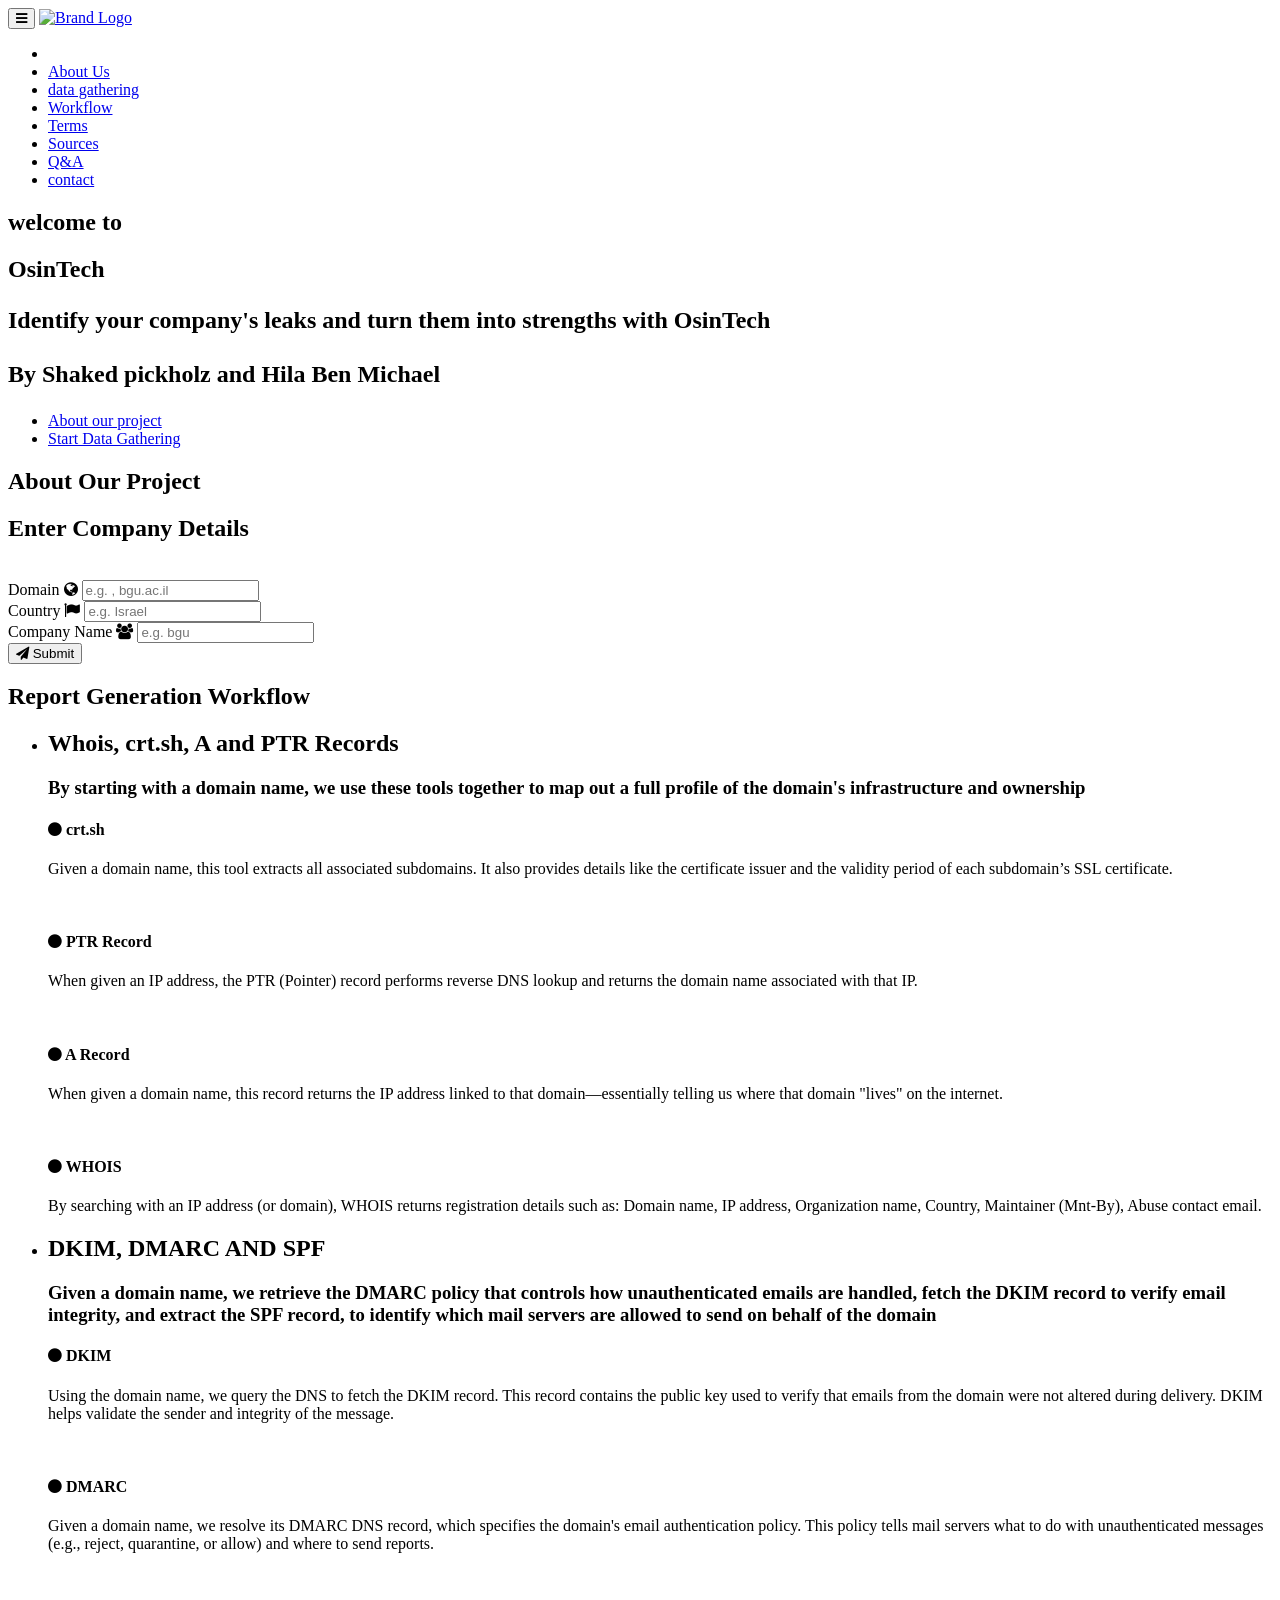
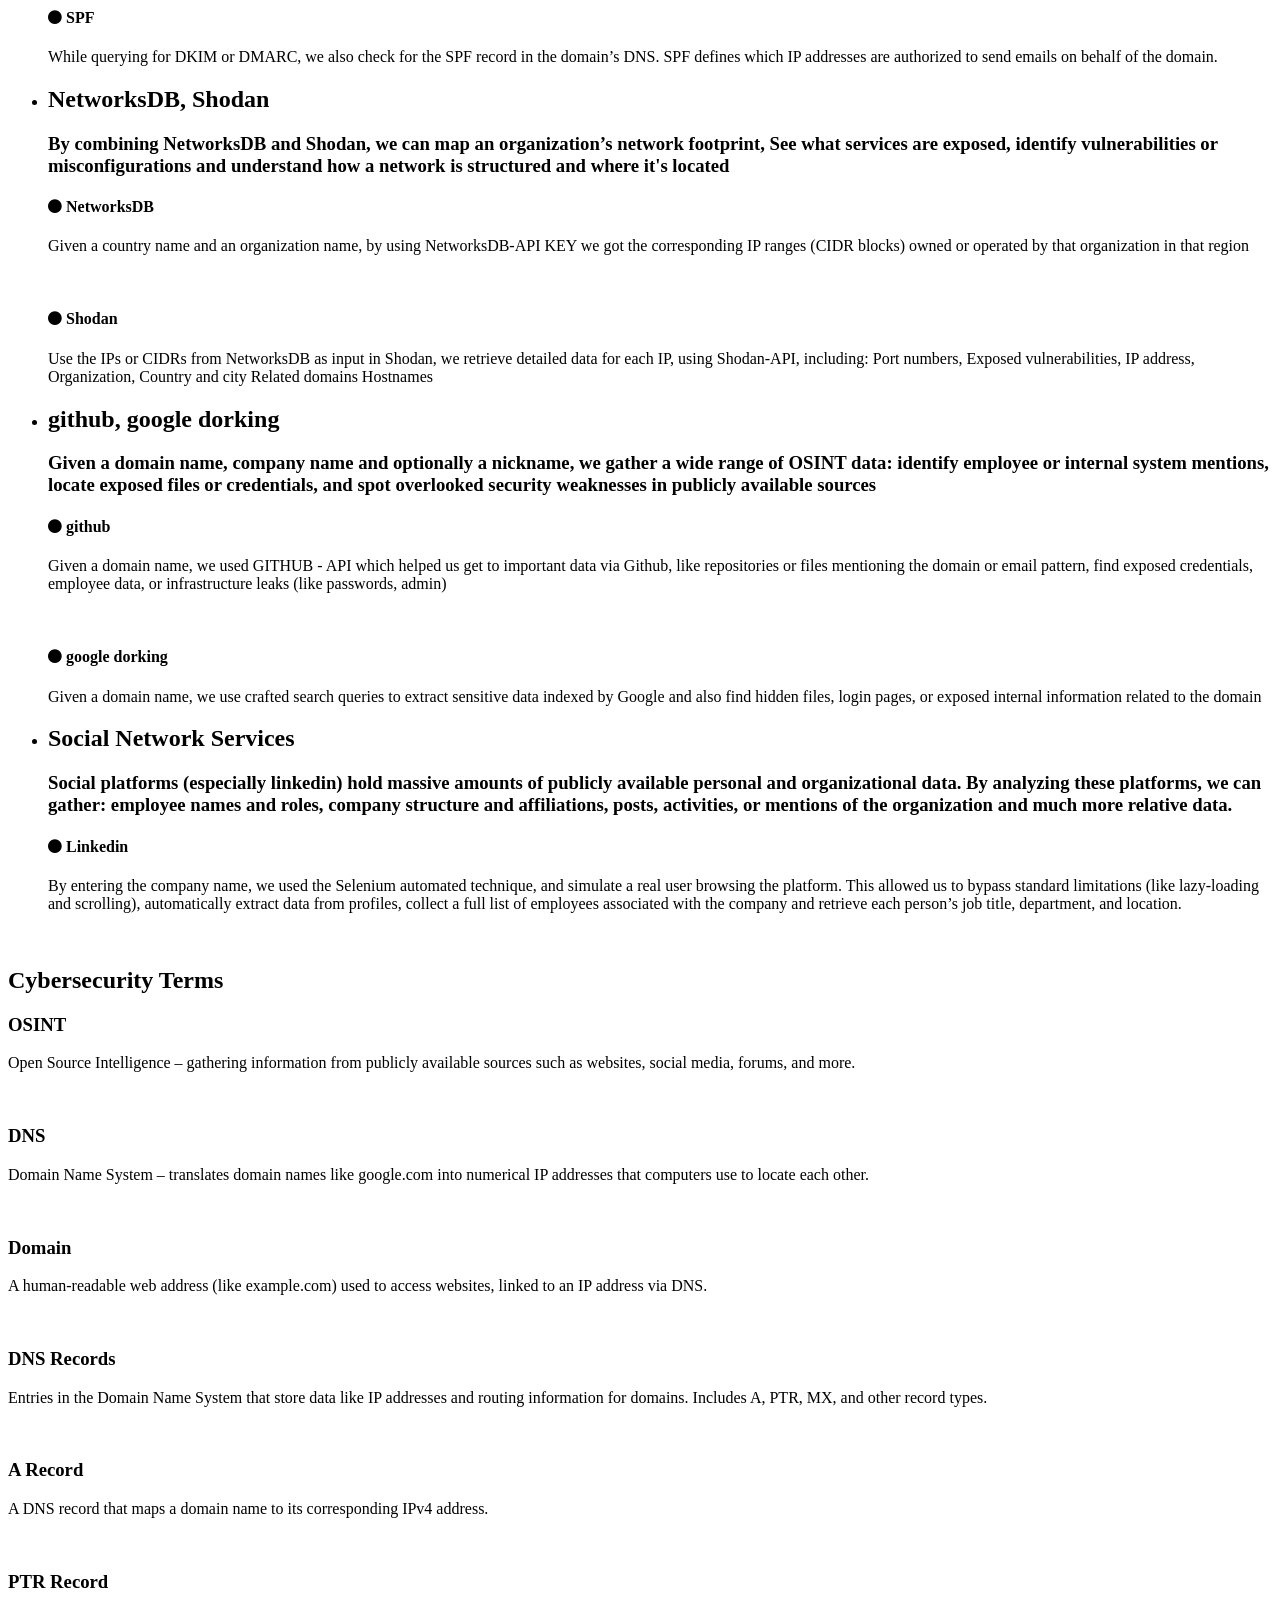
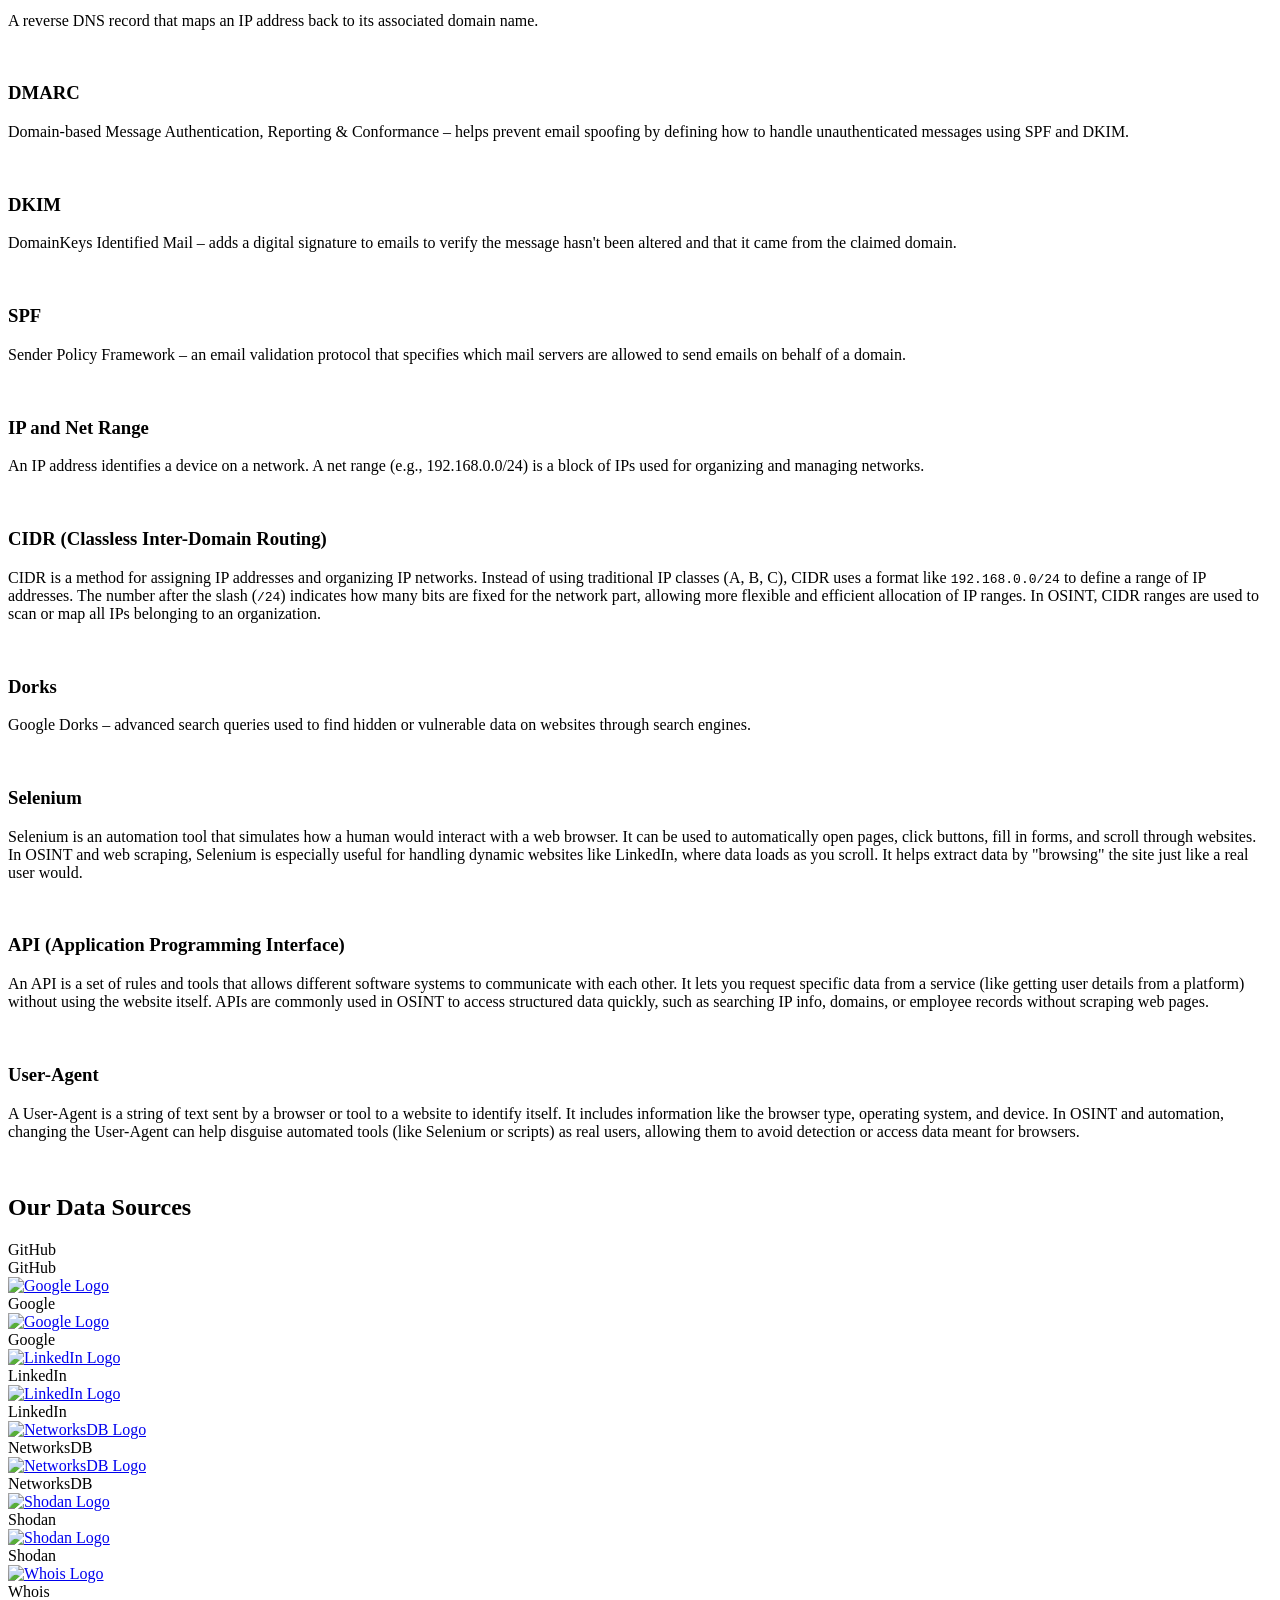
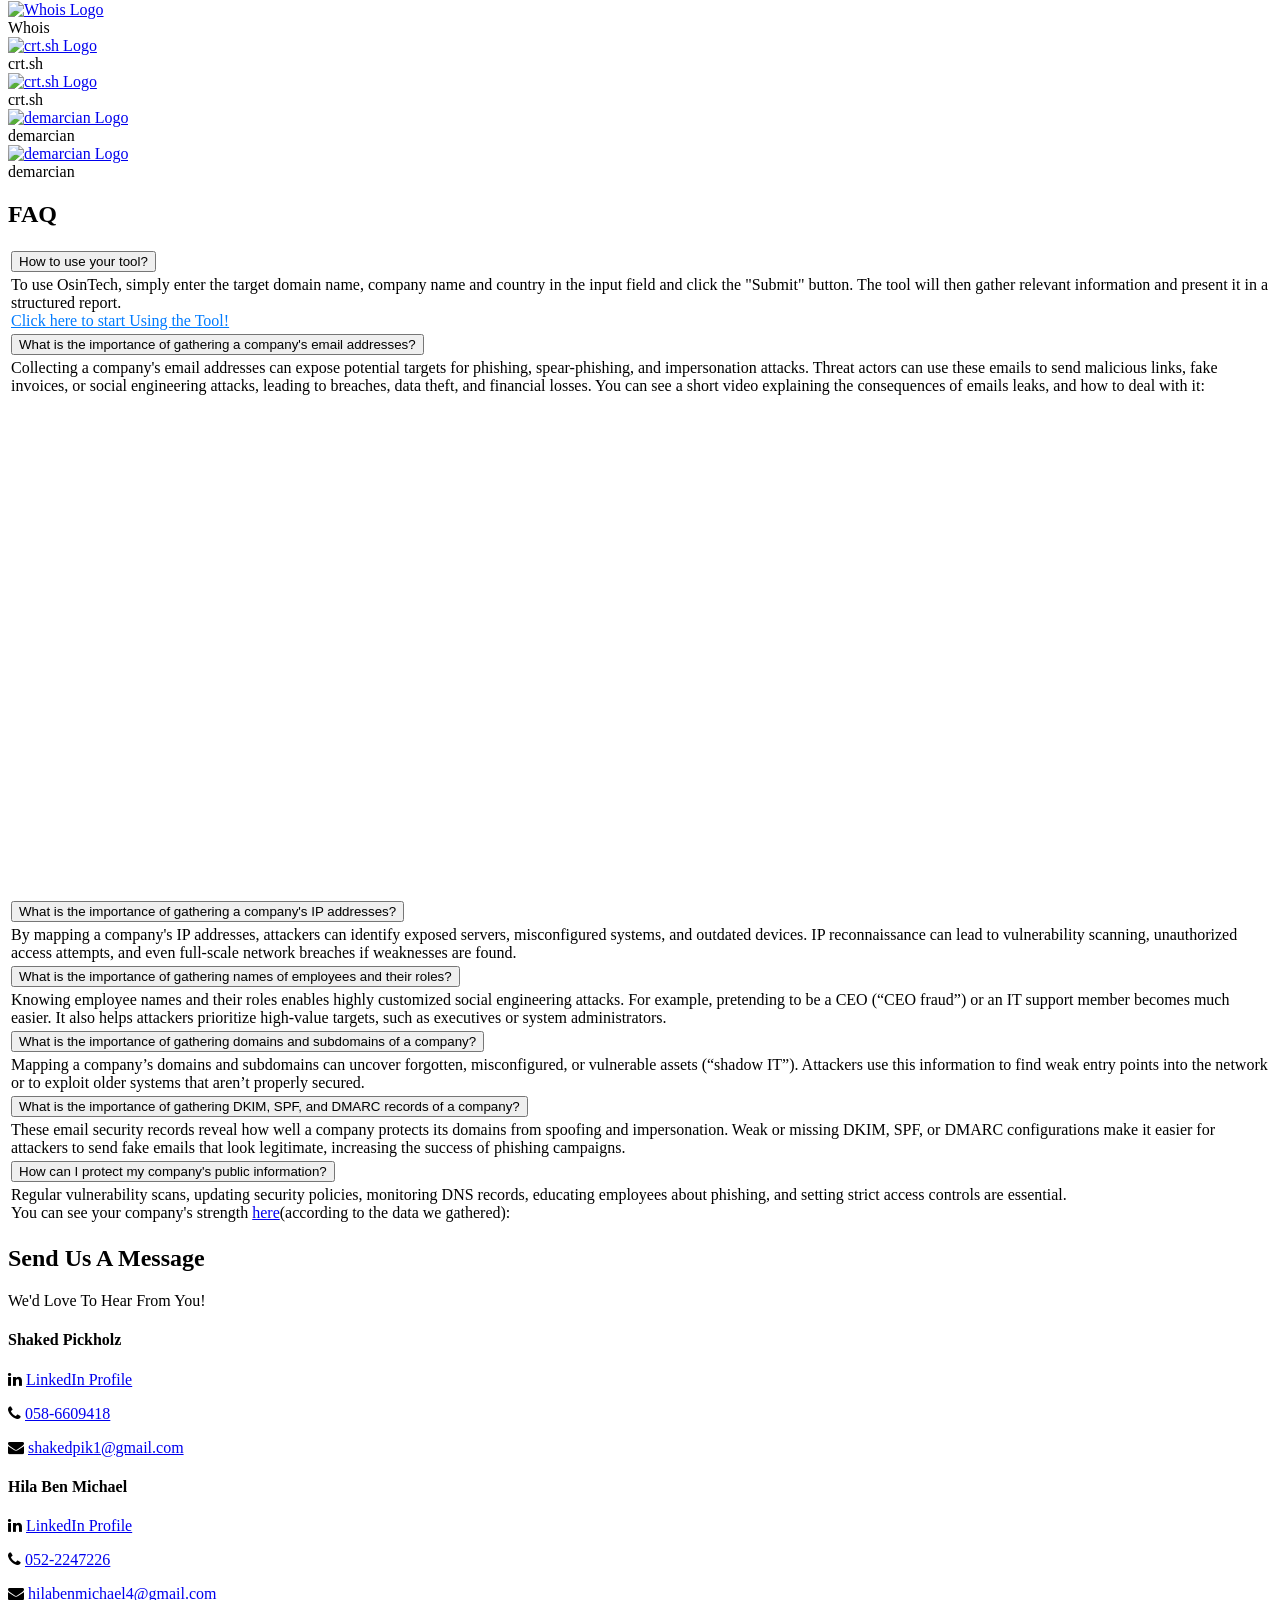
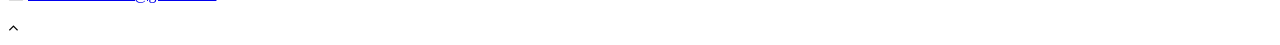
==== templates/index.html @ a5b48ab5 "Merge pull request #74 from hila302010/hila add coffe break to waiting" ====
<!doctype html>
<html class="no-js" lang="en">

    <head>
        <!-- meta data -->
        <meta charset="utf-8">
        <meta http-equiv="X-UA-Compatible" content="IE=edge">
        <meta name="viewport" content="width=device-width, initial-scale=1">
        <!-- The above 3 meta tags *must* come first in the head; any other head content must come *after* these tags -->

        <!--font-family-->
		<link href="https://fonts.googleapis.com/css?family=Poppins:100,200,300,400,500,600,700,800,900&amp;subset=devanagari,latin-ext" rel="stylesheet">
        
		<link href='https://fonts.googleapis.com/css?family=Roboto:400,100,300,700' rel='stylesheet' type='text/css'>

		<link rel="stylesheet" href="https://stackpath.bootstrapcdn.com/font-awesome/4.7.0/css/font-awesome.min.css">
		<!-- title of site -->
        <title>OsinTech</title>

        <!-- For the logo png -->
					<link rel="shortcut icon" size="32x32" type="image/icon" href="static/images/logo.png"/>
        <!--font-awesome.min.css-->
        <link rel="stylesheet" href="static/css/font-awesome.min.css">
				<!--flat icon css-->
				<link rel="stylesheet" href="static/css/flaticon.css">
				<!--animate.css-->
        <link rel="stylesheet" href="static/css/animate.css">
        <!--owl.carousel.css-->
        <link rel="stylesheet" href="static/css/owl.carousel.min.css">
				<link rel="stylesheet" href="static/css/owl.theme.default.min.css">
        <!--bootstrap.min.css-->
        <link rel="stylesheet" href="static/css/bootstrap.min.css">
				<!-- bootsnav -->
				<link rel="stylesheet" href="static/css/bootsnav.css" >	
        <!--style.css-->
        <link rel="stylesheet" href="static/css/style.css">
        <!--responsive.css-->
        <link rel="stylesheet" href="static/css/responsive.css">

        <!-- HTML5 shim and Respond.js for IE8 support of HTML5 elements and media queries -->
        <!-- WARNING: Respond.js doesn't work if you view the page via file:// -->
		
        <!--[if lt IE 9]>
			<script src="https://oss.maxcdn.com/html5shiv/3.7.3/html5shiv.min.js"></script>
			<script src="https://oss.maxcdn.com/respond/1.4.2/respond.min.js"></script>
        <![endif]-->

    </head>
	
	<body>
		<!--[if lte IE 9]>
            <p class="browserupgrade">You are using an <strong>outdated</strong> browser. Please <a href="https://browsehappy.com/">upgrade your browser</a> to improve your experience and security.</p>
        <![endif]-->
		<!-- top-area Start -->
		<header class="top-area">
			<div class="header-area">
				<!-- Start Navigation -->
			    <nav class="navbar navbar-default bootsnav navbar-fixed dark no-background">

			        <div class="container">

			            <!-- Start Header Navigation -->
			            <div class="navbar-header">
			                <button type="button" class="navbar-toggle" data-toggle="collapse" data-target="#navbar-menu">
			                    <i class="fa fa-bars"></i>
			                </button>
											<a class="navbar-brand" href="#">
   										 <img src="static/images/osintech.png" alt="Brand Logo" style="max-width: 120px; height: auto; margin-top: -50px;" />
											</a>									
										
			            </div><!--/.navbar-header-->
			            <!-- End Header Navigation -->

			            <!-- Collect the nav links, forms, and other content for toggling -->
			            <div class="collapse navbar-collapse menu-ui-design" id="navbar-menu">
			                <ul class="nav navbar-nav navbar-right" data-in="fadeInDown" data-out="fadeOutUp">
			                <li class=" smooth-menu active"></li>
													<li class="smooth-menu"><a href="#about">About Us</a></li>
			                    <li class=" smooth-menu"><a href="#data-gathering">data gathering</a></li>
			                    <li class="smooth-menu"><a href="#reportWorkflow">Workflow</a></li>
			                    <li class="smooth-menu"><a href="#cyber-glossary">Terms</a></li>
								<li class="smooth-menu"><a href="#tokens">Sources</a></li>
								<li class="smooth-menu"><a href="#qanda">Q&A</a></li>
			                    <li class="smooth-menu"><a href="#contact">contact</a></li>			                    

			                </ul><!--/.nav -->
			            </div><!-- /.navbar-collapse -->
			        </div><!--/.container-->
			    </nav><!--/nav-->
			    <!-- End Navigation -->
			</div><!--/.header-area-->

		    <div class="clearfix"></div>

		</header><!-- /.top-area-->
		<!-- top-area End -->
	
		<!--welcome-hero start -->
		<section id="welcome-hero" class="welcome-hero">
			<div class="container">
				<div class="row">
					<div class="col-md-12 text-center">
						<div class="header-text">
							<h1 class="welcome-text">welcome to</h1>
							<h2> OsinTech 
								<p>Identify your company's leaks and turn them into strengths with OsinTech
									<br><br>By Shaked pickholz and Hila Ben Michael
								</p>

							</h2>
							
							<ul class="inline-list">
								<li class="smooth-menu"><a href="#about">About our project</a></li>
								<li class="smooth-menu"><a href="#data-gathering">Start Data Gathering</a></li>
							</ul>
							
						</div><!--/.header-text -->  
					</div><!--/.col-->
				</div><!-- /.row-->
			</div><!-- /.container-->

		</section><!--/.welcome-hero-->
		<!--welcome-hero end -->

		<!--about start -->
		<section id="about" class="about">
			<div class="section-heading text-center">
					<h2>About Our Project</h2>
			</div>
			<div class="container">
					<div id="about-content">
							<!-- Content will be loaded dynamically -->
					</div>
			</div>
	</section>
		
	<section id="data-gathering" class="data-gathering">
		<div class="content">
			<div class="section-heading text-center">
				<h2>Enter Company Details</h2><br>
			</div>
			<form id="infoForm" class="form-style" action="/load_data" method="POST"  target="_blank">
				<div class="form-group">
					<label for="domain">Domain <i class="fa fa-globe"></i></label>
					<input type="text" id="domain" name="domain" placeholder="e.g. , bgu.ac.il" required />
				</div>
				<div class="form-group">
					<label for="country">Country  <i class="fa fa-flag"><br></i></label>
					<input type="text" id="country" name="country" placeholder="e.g. Israel" required/>
				</div>
				<div class="form-group">
					<label for="company">Company Name <i class="fa fa-users"><br></i></label>
					<input type="text" id="company" name="company" placeholder="e.g. bgu"  required/>
				</div>
				<div class="form-button">
					<button type="submit">
						<i class="fa fa-paper-plane"></i> Submit
					</button>
					<button type="button" id="cancelButton" style="margin-left: 10px; background-color: red; color: white; display: none;">
						<i class="fa fa-times"></i> Cancel
					</button>
				</div>
			</form>
		
			<div id="loading-bar-container" style="display: none; width: 50%; margin-top: 20px;">
				<div id="coffee-break-message" style="text-align: center; font-size: 18px; font-weight: bold; color: #2878e0; margin-top: 10px; display: none;">
        	It's time for your coffee break!
    		</div>
				<div id="loading-bar" style="width: 0%; height: 20px; background-color: #459a9e; border-radius: 5px;">
					<span id="loading-percentage" style="position: absolute; top: 50%; left: 50%; transform: translate(-50%, -50%); font-weight: bold; color: #ffffff;">0%</span>
				</div>
				<div id="loading-circle" style="display: none; margin-left: 10px;">
					<div class="spinner"></div>
				</div>
			</div>
			<div id="task-description" style="text-align:center 10px; font-size: 16px; font-weight: bold; color: #333333; display: none;">
				Initializing...
			</div>
		</div>
	</section>
	
		</section><!--/.education-->
		<!--education end -->


		<!--Report Generation Workflow start -->
		<section id="reportWorkflow" class="reportWorkflow">
			<div class="section-heading text-center">
				<h2 style="font-size: 24px;">Report Generation Workflow</h2>
			</div>
			<div class="container">
				<div class="experience-content">
						<div class="main-timeline">
							<ul>
								<li>
									<div class="single-timeline-box fix">
										<div class="row">
											<div class="col-md-5">
												<div class="experience-time text-left">
													<h1>Whois, crt.sh, A and PTR Records</h1>
													<h3>By starting with a domain name, we use these tools together to map out a full profile of the domain's infrastructure and ownership</h3>
												</div><!--/.experience-time-->
											</div><!--/.col-->
											<div class="col-md-offset-1 col-md-5">
												<div class="timeline">
													<div class="timeline-content">
														<h4 class="title">
															<span><i class="fa fa-circle" aria-hidden="true"></i></span>
															crt.sh
														</h4>
														<p class="description">
															Given a domain name, this tool extracts all associated subdomains. It also provides details like the certificate issuer and the validity period of each subdomain’s SSL certificate.
														</p><br>
														<h4 class="title">
															<span><i class="fa fa-circle" aria-hidden="true"></i></span>
															PTR Record
														</h4>
														<p class="description">
															When given an IP address, the PTR (Pointer) record performs reverse DNS lookup and returns the domain name associated with that IP.														</p><br>
															<h4 class="title">
																<span><i class="fa fa-circle" aria-hidden="true"></i></span>
																A Record
															</h4>
															<p class="description">
																When given a domain name, this record returns the IP address linked to that domain—essentially telling us where that domain "lives" on the internet.
															</p><br>
															<h4 class="title">
																<span><i class="fa fa-circle" aria-hidden="true"></i></span>
																WHOIS
															</h4>
															<p class="description">
																By searching with an IP address (or domain), WHOIS returns registration details such as:
																Domain name, IP address, Organization name, Country, Maintainer (Mnt-By), Abuse contact email.
															</p>

														</div><!--/.timeline-content-->
												</div><!--/.timeline-->
											</div><!--/.col-->
										</div>
									</div><!--/.single-timeline-box-->
								</li>

								<li>
									<div class="single-timeline-box fix">
										<div class="row">
											<div class="col-md-5">
												<div class="experience-time text-left">
													<h1>DKIM, DMARC AND SPF	</h1>
													<h3>Given a domain name, we retrieve the DMARC policy that controls how unauthenticated emails are handled,
														fetch the DKIM record to verify email integrity, and
														extract the SPF record, to identify which mail servers are allowed to send on behalf of the domain</h3>
												</div><!--/.experience-time-->
											</div><!--/.col-->
											<div class="col-md-offset-1 col-md-5">
												<div class="timeline">
													<div class="timeline-content">
														<h4 class="title">
															<span><i class="fa fa-circle" aria-hidden="true"></i></span>
															DKIM
														</h4>
														<p class="description">
															Using the domain name, we query the DNS to fetch the DKIM record. This record contains the public key used to verify that emails from the domain were not altered during delivery. DKIM helps validate the sender and integrity of the message.														</p>
														<br>
														<h4 class="title">
															<span><i class="fa fa-circle" aria-hidden="true"></i></span>
															DMARC
														</h4>
														<p class="description">
															Given a domain name, we resolve its DMARC DNS record, which specifies the domain's email authentication policy. This policy tells mail servers what to do with unauthenticated messages (e.g., reject, quarantine, or allow) and where to send reports.
														</p><br>
														<h4 class="title">
															<span><i class="fa fa-circle" aria-hidden="true"></i></span>
															SPF
														</h4>
														<p class="description">
															While querying for DKIM or DMARC, we also check for the SPF record in the domain’s DNS. SPF defines which IP addresses are authorized to send emails on behalf of the domain.
														</p>	
														</div><!--/.timeline-content-->
												</div><!--/.timeline-->
											</div><!--/.col-->
										</div>
									</div><!--/.single-timeline-box-->
								</li>

								<li>
									<div class="single-timeline-box fix">
										<div class="row">
											<div class="col-md-5">
												<div class="experience-time text-left">
													<h1>NetworksDB, Shodan</h1>
													<h3>By combining NetworksDB and Shodan, we can
														map an organization’s network footprint, 													
														See what services are exposed, 											
														identify vulnerabilities or misconfigurations and
														understand how a network is structured and where it's located</h3>
												</div><!--/.experience-time-->
											</div><!--/.col-->
											<div class="col-md-offset-1 col-md-5">												<div class="timeline">
													<div class="timeline-content">
														<h4 class="title">
															<span><i class="fa fa-circle" aria-hidden="true"></i></span>
															NetworksDB
														</h4>
														<p class="description">
															Given a country name and an organization name, by using NetworksDB-API KEY we got the corresponding IP ranges (CIDR blocks) owned or operated by that organization in that region</p><br>
														<h4 class="title">
															<span><i class="fa fa-circle" aria-hidden="true"></i></span>
															Shodan
														</h4>
														<p class="description">
															Use the IPs or CIDRs from NetworksDB as input in Shodan, we
															retrieve detailed data for each IP, using Shodan-API, including:
															Port numbers, Exposed vulnerabilities, IP address, Organization, Country and city Related domains Hostnames
															</p>
														</div><!--/.timeline-content-->
												</div><!--/.timeline-->
											</div><!--/.col-->
										</div>
									</div><!--/.single-timeline-box-->
								</li>

								<li>
									<div class="single-timeline-box fix">
										<div class="row">
											<div class="col-md-5">
												<div class="experience-time text-left">
													<h1>github, google dorking</h1>
													<h3>Given a domain name, company name and optionally a nickname, we gather a wide range of OSINT data: 
														identify employee or internal system mentions, locate exposed files or credentials, and spot overlooked security weaknesses in publicly available sources
													</h3>
												</div><!--/.experience-time-->
											</div><!--/.col-->
											<div class="col-md-offset-1 col-md-5">
												<div class="timeline">
													<div class="timeline-content">
														<h4 class="title">
															<span><i class="fa fa-circle" aria-hidden="true"></i></span>
															github
														</h4>
														<p class="description">
															Given a domain name, we used GITHUB - API which helped us get to important data via Github, like repositories or files mentioning the domain or email pattern,
															find exposed credentials, employee data, or infrastructure leaks (like passwords, admin)</p><br>
														<h4 class="title">
															<span><i class="fa fa-circle" aria-hidden="true"></i></span>
															google dorking
														</h4>
														<p class="description">
															Given a domain name, we use crafted search queries to extract sensitive data indexed by Google and also find hidden files, login pages, or exposed internal information related to the domain
															</p>
														</div><!--/.timeline-content-->
												</div><!--/.timeline-->
											</div><!--/.col-->
										</div>
									</div><!--/.single-timeline-box-->
								</li>

								<li>
									<div class="single-timeline-box fix">
										<div class="row">
											<div class="col-md-5">
												<div class="experience-time text-left">
													<h1>Social Network Services</h1>
													<h3> Social platforms (especially linkedin) hold massive amounts of publicly available personal and organizational data.
														By analyzing these platforms, we can gather:
														employee names and roles,
														company structure and affiliations,
														posts, activities, or mentions of the organization and much more relative data.</h3>
												</div><!--/.experience-time-->
											</div><!--/.col-->
											<div class="col-md-offset-1 col-md-5">
												<div class="timeline">
													<div class="timeline-content">
														<h4 class="title">
															<span><i class="fa fa-circle" aria-hidden="true"></i></span>
															Linkedin
														</h4>
														<p class="description">
															By entering the company name, we used the Selenium automated technique, and simulate a real user browsing the platform.
															This allowed us to
															bypass standard limitations (like lazy-loading and scrolling),

															automatically extract data from profiles,

															collect a full list of employees associated with the company

															and retrieve each person’s job title, department, and location.
														  </p><br>
														</div><!--/.timeline-content-->
												</div><!--/.timeline-->
											</div><!--/.col-->
										</div>
									</div><!--/.single-timeline-box-->
								</li>

							</ul>
						</div><!--.main-timeline-->
					</div><!--.experience-content-->
			</div>

		</section><!--/.experience-->
		<!--experience end -->

		<!--portfolio start -->
		<section id="cyber-glossary" class="cyber-glossary">
			<div class="section-heading text-center">
				<h2>Cybersecurity Terms</h2>
			</div>
				<div class="term1">
					<h3>OSINT</h3>
					<p>Open Source Intelligence – gathering information from publicly available sources such as websites, social media, forums, and more.</p>
				  </div><br>
				  <div class="term2">
					<h3>DNS</h3>
					<p>Domain Name System – translates domain names like google.com into numerical IP addresses that computers use to locate each other.</p>
				  </div><br>
				  <div class="term2">
					<h3>Domain</h3>
					<p>A human-readable web address (like example.com) used to access websites, linked to an IP address via DNS.</p>
				  </div><br>
				  <div class="term3">
					<h3>DNS Records</h3>
					<p>Entries in the Domain Name System that store data like IP addresses and routing information for domains. Includes A, PTR, MX, and other record types.</p>
				  </div><br>
				  <div class="term3">
					<h3>A Record</h3>
					<p>A DNS record that maps a domain name to its corresponding IPv4 address.</p>
				  </div><br>
				  <div class="term3">
					<h3>PTR Record</h3>
					<p>A reverse DNS record that maps an IP address back to its associated domain name.</p>
				  </div><br>
				  <div class="term4">
					<h3>DMARC</h3>
					<p>Domain-based Message Authentication, Reporting & Conformance – helps prevent email spoofing by defining how to handle unauthenticated messages using SPF and DKIM.</p>
				  </div><br>
				  <div class="term4">
					<h3>DKIM</h3>
					<p>DomainKeys Identified Mail – adds a digital signature to emails to verify the message hasn't been altered and that it came from the claimed domain.</p>
				  </div><br>
				  <div class="term4">
					<h3>SPF</h3>
					<p>Sender Policy Framework – an email validation protocol that specifies which mail servers are allowed to send emails on behalf of a domain.</p>
				  </div><br>			  
				  <div class="term5">
					<h3>IP and Net Range</h3>
					<p>An IP address identifies a device on a network. A net range (e.g., 192.168.0.0/24) is a block of IPs used for organizing and managing networks.</p>
				  </div><br>
					<div class="term5"> <h3>CIDR (Classless Inter-Domain Routing)</h3> <p> CIDR is a method for assigning IP addresses and organizing IP networks. Instead of using traditional IP classes (A, B, C), CIDR uses a format like <code>192.168.0.0/24</code> to define a range of IP addresses. The number after the slash (<code>/24</code>) indicates how many bits are fixed for the network part, allowing more flexible and efficient allocation of IP ranges. In OSINT, CIDR ranges are used to scan or map all IPs belonging to an organization.
					</p> </div><br>
				  <div class="term6">
					<h3>Dorks</h3>
					<p>Google Dorks – advanced search queries used to find hidden or vulnerable data on websites through search engines.</p>
				  </div><br>
				  <div class="term6"> 
					<h3>Selenium</h3>
					 <p> Selenium is an automation tool that simulates how a human would interact with a web browser. It can be used to automatically open pages, click buttons, fill in forms, and scroll through websites. In OSINT and web scraping, Selenium is especially useful for handling dynamic websites like LinkedIn, where data loads as you scroll. It helps extract data by "browsing" the site just like a real user would. </p>
					 </div><br> 
				  <div class="term6"> <h3>API (Application Programming Interface)</h3>
					 <p> An API is a set of rules and tools that allows different software systems to communicate with each other. It lets you request specific data from a service (like getting user details from a platform) without using the website itself. APIs are commonly used in OSINT to access structured data quickly, such as searching IP info, domains, or employee records without scraping web pages. </p> 
					</div><br>
					<div class="term6">
				<h3>User-Agent</h3>
					<p> A User-Agent is a string of text sent by a browser or tool to a website to identify itself. It includes information like the browser type, operating system, and device. In OSINT and automation, changing the User-Agent can help disguise automated tools (like Selenium or scripts) as real users, allowing them to avoid detection or access data meant for browsers. </p>
				</div><br>

	</section>
		</div><!--/.portfolio-details-->

	</section><!--/.portfolio-->
	<!--portfolio end -->
<!--profiles start -->
<section id="tokens" class="tokens">
	<div class="profiles-details">
		<div class="section-heading text-center">
			<h2 style="font-size: 24px;">Our Data Sources</h2>
		</div>
		<div class="container">
			<div class="profiles-content">
				<!-- First Row -->
				<div class="row justify-content-center">
					<div class="col-sm-3">
						<div class="single-profile">
							<div class="profile-txt">
								<a href=""><i class="flaticon-github-logo"></i></a>
								<div class="profile-icon-name">GitHub</div>
							</div>
							<div class="single-profile-overlay">
								<div class="profile-txt">
									<a href=""><i class="flaticon-github-logo"></i></a>
									<div class="profile-icon-name">GitHub</div>
								</div>
							</div>
						</div>
					</div>
					<div class="col-sm-3">
						<div class="single-profile">
							<div class="profile-txt">
								<a href="https://www.google.com/advanced_search" target="_blank">
									<img src="static/images/google_logo.png" alt="Google Logo" style="width: 28px; height: 28px;">										</a>
								<div class="profile-icon-name">Google</div>
							</div>
							<div class="single-profile-overlay">
								<div class="profile-txt">
									<a href="https://www.google.com/advanced_search" target="_blank">
										<img src="static/images/google_logo.png" alt="Google Logo" style="width: 28px; height: 28px;">
									</a>
									<div class="profile-icon-name">Google</div>
								</div>
							</div>
						</div>
					</div>
					<div class="col-sm-3">
						<div class="single-profile">
							<div class="profile-txt">
								<a href="https://www.linkedin.com" target="_blank">
									<img src="https://upload.wikimedia.org/wikipedia/commons/c/ca/LinkedIn_logo_initials.png" alt="LinkedIn Logo" style="width: 28px; height: 28px;">
								</a>
								<div class="profile-icon-name">LinkedIn</div>
							</div>
							<div class="single-profile-overlay">
								<div class="profile-txt">
									<a href="https://www.linkedin.com" target="_blank">
										<img src="https://upload.wikimedia.org/wikipedia/commons/c/ca/LinkedIn_logo_initials.png" alt="LinkedIn Logo" style="width: 32px; height: 32px;">
									</a>
									<div class="profile-icon-name">LinkedIn</div>
								</div>
							</div>
						</div>
					</div>
						<div class="col-sm-3">
							<div class="single-profile">
								<div class="profile-txt">
									<a href="https://networksdb.io" target="_blank">
										<img src="static/images/networks_logo.jpeg" alt="NetworksDB Logo" style="width: 45px; height: 36px;">
									</a>
									<div class="profile-icon-name">NetworksDB</div>
								</div>
								<div class="single-profile-overlay">
									<div class="profile-txt">
										<a href="https://networksdb.io" target="_blank">
											<img src="static/images/networks_logo.jpeg" alt="NetworksDB Logo" style="width: 45px; height: 36px;">
										</a>
										<div class="profile-icon-name">NetworksDB</div>
									</div>
								</div>
							</div>
						</div>
					</div>
					<!-- Second Row -->
					<div class="row">
					<div class="col-sm-3">
						<div class="single-profile">
							<div class="profile-txt">
								<a href="https://www.shodan.io/" target="_blank">
									<img src="static/images/shodan_logo.png" alt="Shodan Logo" style="width: 40x; height: 40px;">
								</a>
								<div class="profile-icon-name">Shodan</div>
							</div>
							<div class="single-profile-overlay">
								<div class="profile-txt">
									<a href="https://www.shodan.io" target="_blank">
										<img src="static/images/shodan_logo.png" alt="Shodan Logo" style="width: 40px; height: 40px;">
									</a>
									<div class="profile-icon-name">Shodan</div>
								</div>
							</div>
						</div>
					</div>
					<div class="col-sm-3">
						<div class="single-profile">
							<div class="profile-txt">
								<a href="https://www.whois.com" target="_blank">
									<img src="static/images/whois_logo.png" alt="Whois Logo" style="width: 32px; height: 32px;">
								</a>
								<div class="profile-icon-name">Whois</div>
							</div>
							<div class="single-profile-overlay">
								<div class="profile-txt">
									<a href="https://www.whois.com" target="_blank">
										<img src="static/images/whois_logo.png" alt="Whois Logo" style="width: 32px; height: 32px;">
									</a>
									<div class="profile-icon-name">Whois</div>
								</div>
							</div>
						</div>
					</div>
					<div class="col-sm-3">
						<div class="single-profile">
							<div class="profile-txt">
								<a href="https://crt.sh/" target="_blank">
									<img src="static/images/crtsh_logo.png" alt="crt.sh Logo" style="width: 32px; height: 32px;">
								</a>
								<div class="profile-icon-name">crt.sh</div>
							</div>
							<div class="single-profile-overlay">
								<div class="profile-txt">
									<a href="https://crt.sh/" target="_blank">
										<img src="static/images/crtsh_logo.png" alt="crt.sh Logo" style="width: 32px; height: 32px;">
									</a>
									<div class="profile-icon-name">crt.sh</div>
								</div>
							</div>
						</div>
					</div>
					<div class="col-sm-3">
						<div class="single-profile">
							<div class="profile-txt">
								<a href="https://dmarcian.com/" target="_blank">
									<img src="static/images/demarcin_logo.png" alt="demarcian Logo" style="width: 32px; height: 32px;">
								</a>
								<div class="profile-icon-name">demarcian</div>
							</div>
							<div class="single-profile-overlay">
								<div class="profile-txt">
									<a href="https://dmarcian.com/" target="_blank">
										<img src="static/images/demarcin_logo.png" alt="demarcian Logo" style="width: 32px; height: 32px;">
									</a>
									<div class="profile-icon-name">demarcian</div>
								</div>
							</div>
						</div>
					</div>
				</div>
			</div>
		</div>
	</div>

</section><!--/.profiles-->
<!--profiles end -->
<!-- Bootstrap JS -->
<script src="https://cdn.jsdelivr.net/npm/bootstrap@5.3.0-alpha1/dist/js/bootstrap.bundle.min.js"></script>
<section class="qanda" id="qanda">
    <div class="section-heading text-center">
        <h2>FAQ</h2>
    </div>
    <div class="container">
        <div class="row justify-content-center">
            <div class="col-md-8">
                <table class="qa-table">
					<!-- Question 0 -->
                    <tr>
                        <td class="question">
                            <button class="qa-button" type="button" data-bs-toggle="collapse" data-bs-target="#answer0" aria-expanded="false" aria-controls="answer0">
                               How to use your tool?
                            </button>
                        </td>
                    </tr>
                    <tr id="answer0" class="collapse">
                        <td class="answer">
							To use OsinTech, simply enter the target domain name, company name and country in the input field and click the "Submit" button. The tool will then gather relevant information and present it in a structured report.<br>
							<a href="#data-gathering" target="_blank" style="color:#007bff; text-decoration:underline;">
								Click here to start Using the Tool!
							</a>
						</td>
                    </tr>
                    <!-- Question 1 -->
                    <tr>
                        <td class="question">
                            <button class="qa-button" type="button" data-bs-toggle="collapse" data-bs-target="#answer1" aria-expanded="false" aria-controls="answer1">
                                What is the importance of gathering a company's email addresses?
                            </button>
                        </td>
                    </tr>
					<tr id="answer1" class="collapse">
						<td class="answer">
							Collecting a company's email addresses can expose potential targets for phishing, spear-phishing, and impersonation attacks. Threat actors can use these emails to send malicious links, fake invoices, or social engineering attacks, leading to breaches, data theft, and financial losses.
							You can see a short video explaining the consequences of emails leaks, and how to deal with it: <br> <br>
							<iframe 
								width="853" 
								height="480" 
								src="https://www.youtube.com/embed/BnmneAjVrM4" 
								title="What is Phishing?" 
								frameborder="0" 
								allow="accelerometer; autoplay; clipboard-write; encrypted-media; gyroscope; picture-in-picture; web-share" 
								referrerpolicy="strict-origin-when-cross-origin" 
								allowfullscreen>
							</iframe>
						</td>
					</tr>
                    <!-- Question 2 -->
                    <tr>
                        <td class="question">
                            <button class="qa-button" type="button" data-bs-toggle="collapse" data-bs-target="#answer2" aria-expanded="false" aria-controls="answer2">
                                What is the importance of gathering a company's IP addresses?
                            </button>
                        </td>
                    </tr>
                    <tr id="answer2" class="collapse">
                        <td class="answer">
                            By mapping a company's IP addresses, attackers can identify exposed servers, misconfigured systems, and outdated devices. IP reconnaissance can lead to vulnerability scanning, unauthorized access attempts, and even full-scale network breaches if weaknesses are found.
                        </td>
                    </tr>
                    <!-- Question 3 -->
                    <tr>
                        <td class="question">
                            <button class="qa-button" type="button" data-bs-toggle="collapse" data-bs-target="#answer3" aria-expanded="false" aria-controls="answer3">
                                What is the importance of gathering names of employees and their roles?
                            </button>
                        </td>
                    </tr>
                    <tr id="answer3" class="collapse">
                        <td class="answer">
                            Knowing employee names and their roles enables highly customized social engineering attacks. For example, pretending to be a CEO (“CEO fraud”) or an IT support member becomes much easier. It also helps attackers prioritize high-value targets, such as executives or system administrators.
                        </td>
                    </tr>
                    <!-- Question 4 -->
					<tr>
                        <td class="question">
                            <button class="qa-button" type="button" data-bs-toggle="collapse" data-bs-target="#answer5" aria-expanded="false" aria-controls="answer5">
                                What is the importance of gathering domains and subdomains of a company?
                            </button>
                        </td>
                    </tr>
                    <tr id="answer5" class="collapse">
                        <td class="answer">
                            Mapping a company’s domains and subdomains can uncover forgotten, misconfigured, or vulnerable assets (“shadow IT”). Attackers use this information to find weak entry points into the network or to exploit older systems that aren’t properly secured.
                        </td>
                    </tr>
                    <!-- Question 5 -->
                    <tr>
                        <td class="question">
                            <button class="qa-button" type="button" data-bs-toggle="collapse" data-bs-target="#answer4" aria-expanded="false" aria-controls="answer4">
                                What is the importance of gathering DKIM, SPF, and DMARC records of a company?
                            </button>
                        </td>
                    </tr>
                    <tr id="answer4" class="collapse">
                        <td class="answer">
                            These email security records reveal how well a company protects its domains from spoofing and impersonation. Weak or missing DKIM, SPF, or DMARC configurations make it easier for attackers to send fake emails that look legitimate, increasing the success of phishing campaigns.
                        </td>
                    </tr>
					<!-- Question 6 -->
					<tr>
						<td class="question">
							<button class="qa-button" type="button" data-bs-toggle="collapse" data-bs-target="#answer6" aria-expanded="false" aria-controls="answer6">
								How can I protect my company's public information?
							</button>
						</td>
					</tr>
					<tr id="answer6" class="collapse">
						<td class="answer">
							Regular vulnerability scans, updating security policies, monitoring DNS records, educating employees about phishing, and setting strict access controls are essential.<br>
							You can see your company's strength <a href="#skills">here</a>(according to the data we gathered): 
						</td>
					</tr>
                   
                </table>
            </div>
        </div>
    </div>
</section>



<section class="contact" id="contact">
    <div class="section-heading text-center">
        <h2>Send Us A Message</h2>
    </div>
    <div class="container">
        <div class="row justify-content-center">
            <div class="col-md-8">
                <div class="contact-card">
                    <p>We'd Love To Hear From You!</p>
                    <h4>Shaked Pickholz</h4>
                    <div class="contact-info">
                        <!-- LinkedIn -->
                        <p>
                            <i class="fa fa-linkedin"></i>
                            <a href="https://www.linkedin.com/in/shaked-pickholz-3a2838225" target="_blank">LinkedIn Profile</a>
                        </p>
                        <!-- Phone Number -->
                        <p>
                            <i class="fa fa-phone"></i>
                            <a href="tel:+1234567890">058-6609418</a>
                        </p>
                        <!-- Email -->
                        <p>
                            <i class="fa fa-envelope"></i>
                            <a href="mailto:your-email@example.com">shakedpik1@gmail.com</a>
                        </p>
                    </div>
					<h4>Hila Ben Michael</h4>
                    <div class="contact-info">
                        <!-- LinkedIn -->
                        <p>
                            <i class="fa fa-linkedin"></i>
                            <a href="https://www.linkedin.com/in/hila-ben-michael" target="_blank">LinkedIn Profile</a>
                        </p>
                        <!-- Phone Number -->
                        <p>
                            <i class="fa fa-phone"></i>
                            <a href="tel:+1234567890">052-2247226</a>
                        </p>
                        <!-- Email -->
                        <p>
                            <i class="fa fa-envelope"></i>
                            <a href="mailto: hilabenmichael4@gmail.com"> hilabenmichael4@gmail.com</a>
                        </p>
                    </div>
                </div>
            </div>
        </div>
    </div>
</section>



		<!--contact end -->

			<div id="scroll-Top">
				<div class="return-to-top">
					<i class="fa fa-angle-up " id="scroll-top" ></i>
				</div>
				
			</div><!--/.scroll-Top-->
			
        </footer><!--/.footer-copyright-->
		<!--footer-copyright end--> 
		
		<!-- Include all js compiled plugins (below), or include individual files as needed -->

		<script src="static/js/jquery.js"></script>
        
        <!--modernizr.min.js-->
        <script src="https://cdnjs.cloudflare.com/ajax/libs/modernizr/2.8.3/modernizr.min.js"></script>
		
		<!--bootstrap.min.js-->
        <script src="static/js/bootstrap.min.js"></script>
		
		<!-- bootsnav js -->
		<script src="static/js/bootsnav.js"></script>
		
		<!-- jquery.sticky.js -->
		<script src="static/js/jquery.sticky.js"></script>
		
		<!-- for progress bar start-->

		<!-- progressbar js -->
		<script src="static/js/progressbar.js"></script>

		<!-- appear js -->
		<script src="static/js/jquery.appear.js"></script>

		<!-- for progress bar end -->

		<!--owl.carousel.js-->
        <script src="static/js/owl.carousel.min.js"></script>


		<script src="https://cdnjs.cloudflare.com/ajax/libs/jquery-easing/1.4.1/jquery.easing.min.js"></script>
		
        
        <!--Custom JS-->
        <script src="static/js/custom.js"></script>
		
		<script>
			// Example data (replace with actual data from your backend or API)
			const data = {
				emails: 50,
				ips: 20,
				domains: 10,
				employees: 30,
				records: 15,
			};
		
			// Function to calculate grade percentage
			function calculatePercentage(count) {
				if (count >= 50) return 90; // A grade
				if (count >= 30) return 75; // B grade
				if (count >= 15) return 60; // C grade
				if (count >= 5) return 40;  // D grade
				return 20;                 // F grade
			}
		
			// Populate the progress bars and grades
			function updateGrades() {
				const categories = ['emails', 'ips', 'domains', 'employees', 'records'];
				categories.forEach(category => {
					const percentage = calculatePercentage(data[category]);
					const gradeElement = document.getElementById(`${category}-grade`);
					const barElement = document.getElementById(`${category}-bar`);
		
					// Update the grade text
					gradeElement.textContent = `${percentage}%`;
		
					// Update the progress bar
					barElement.style.width = `${percentage}%`;
					barElement.setAttribute('aria-valuenow', percentage);
				});
			}
		
			// Call the function to update grades
			updateGrades();
		</script>
    </body>
	
</html>
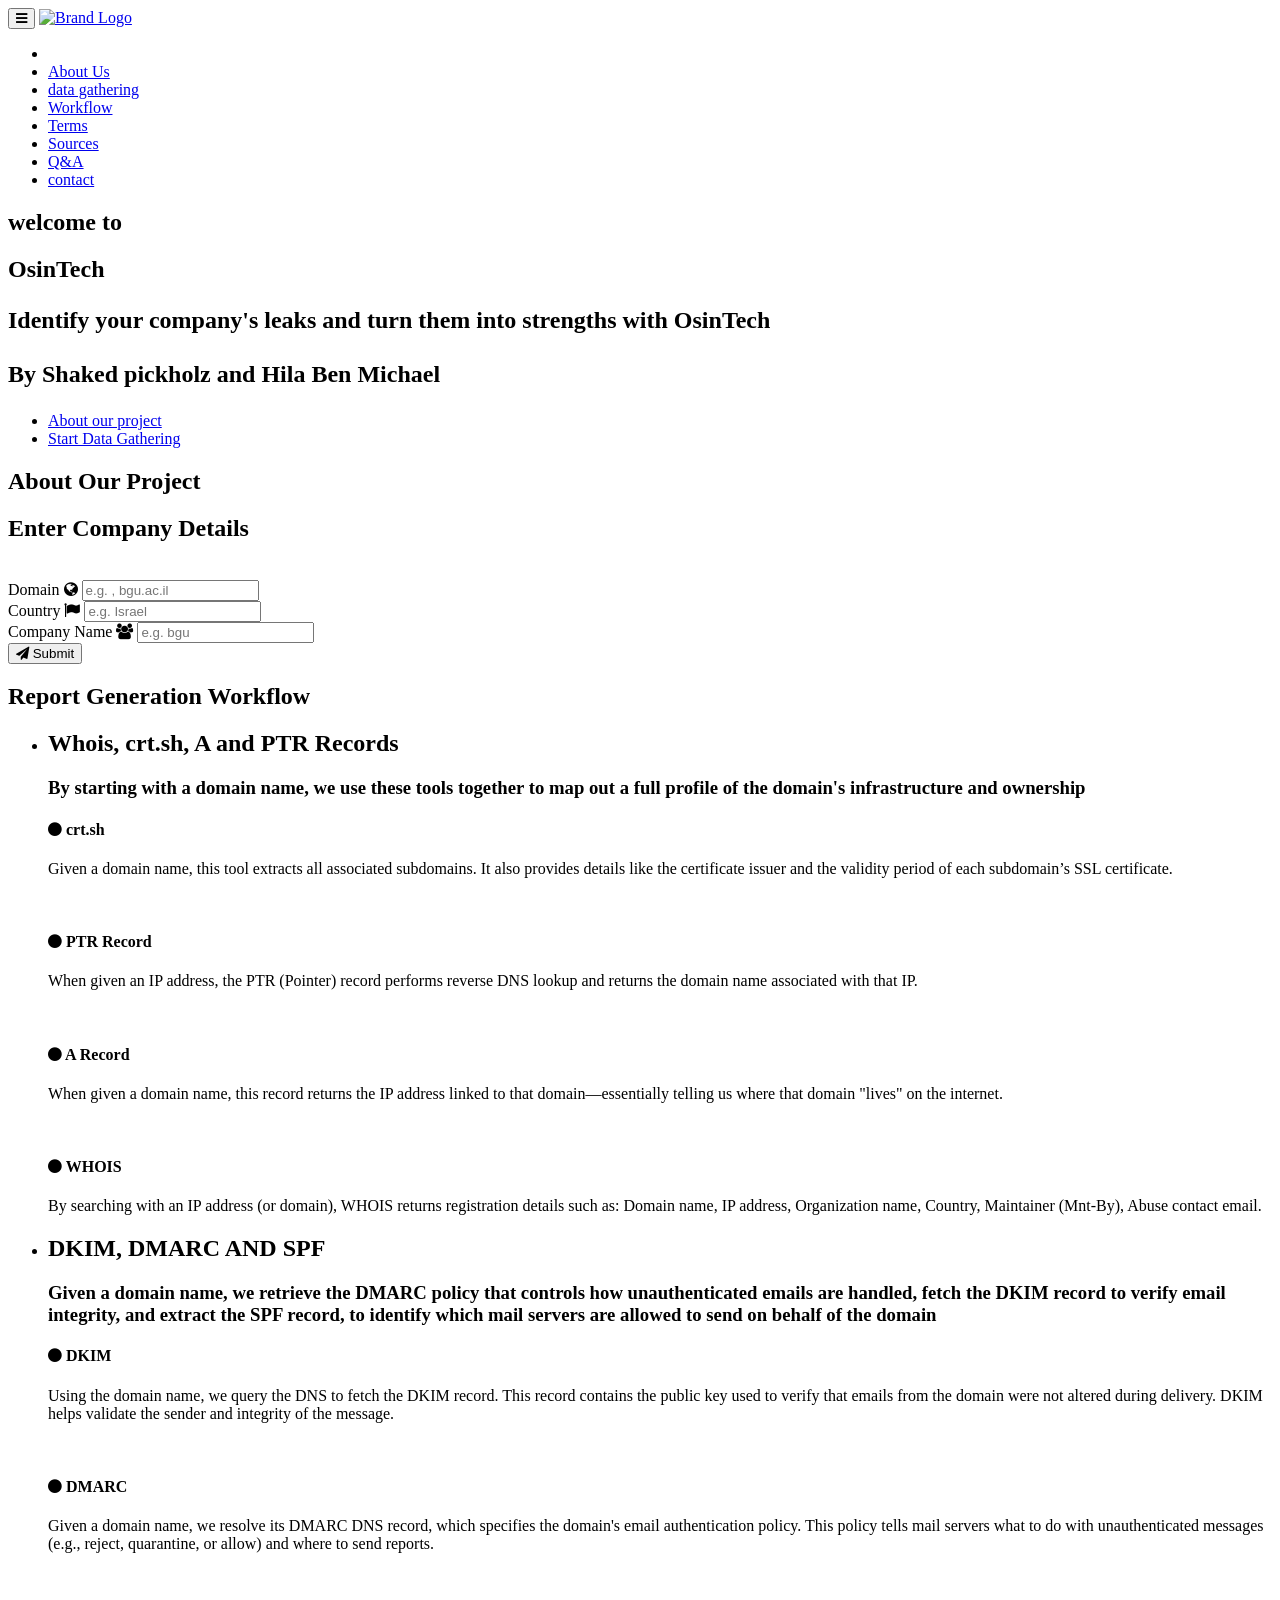
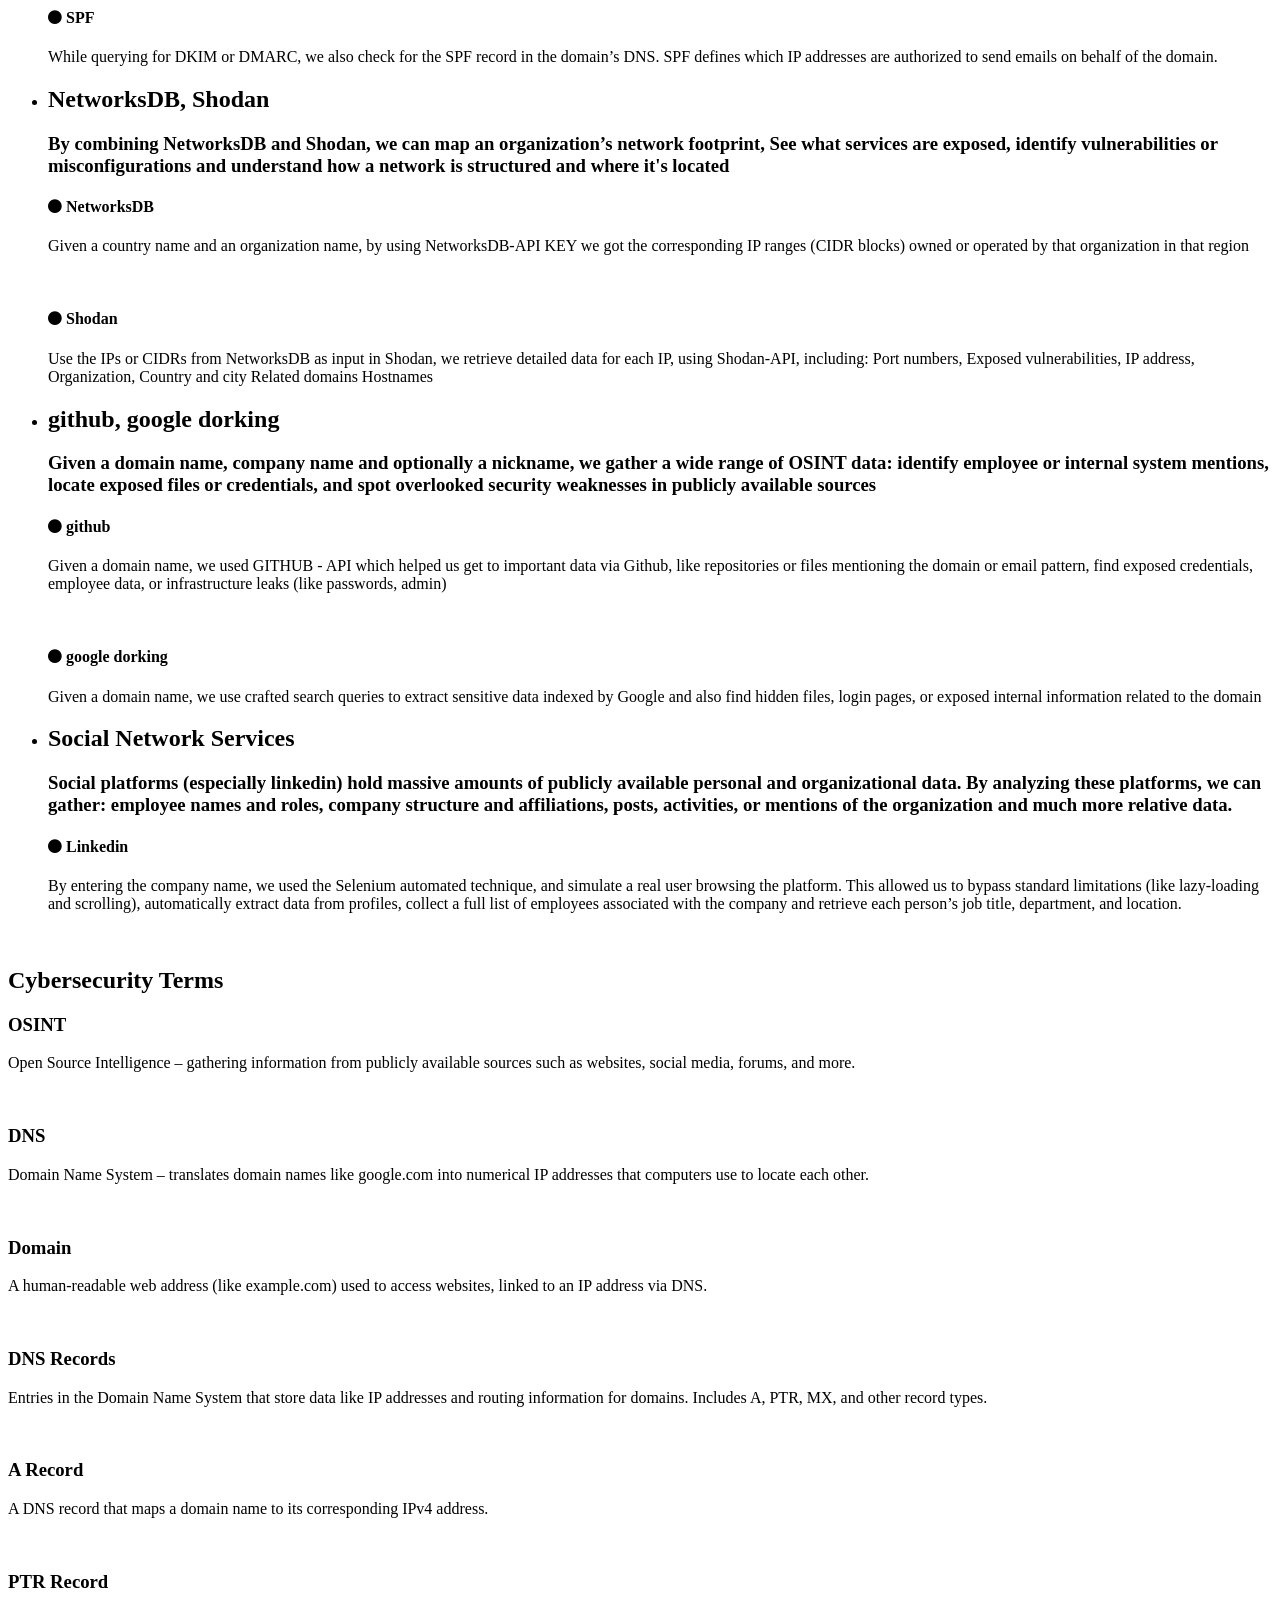
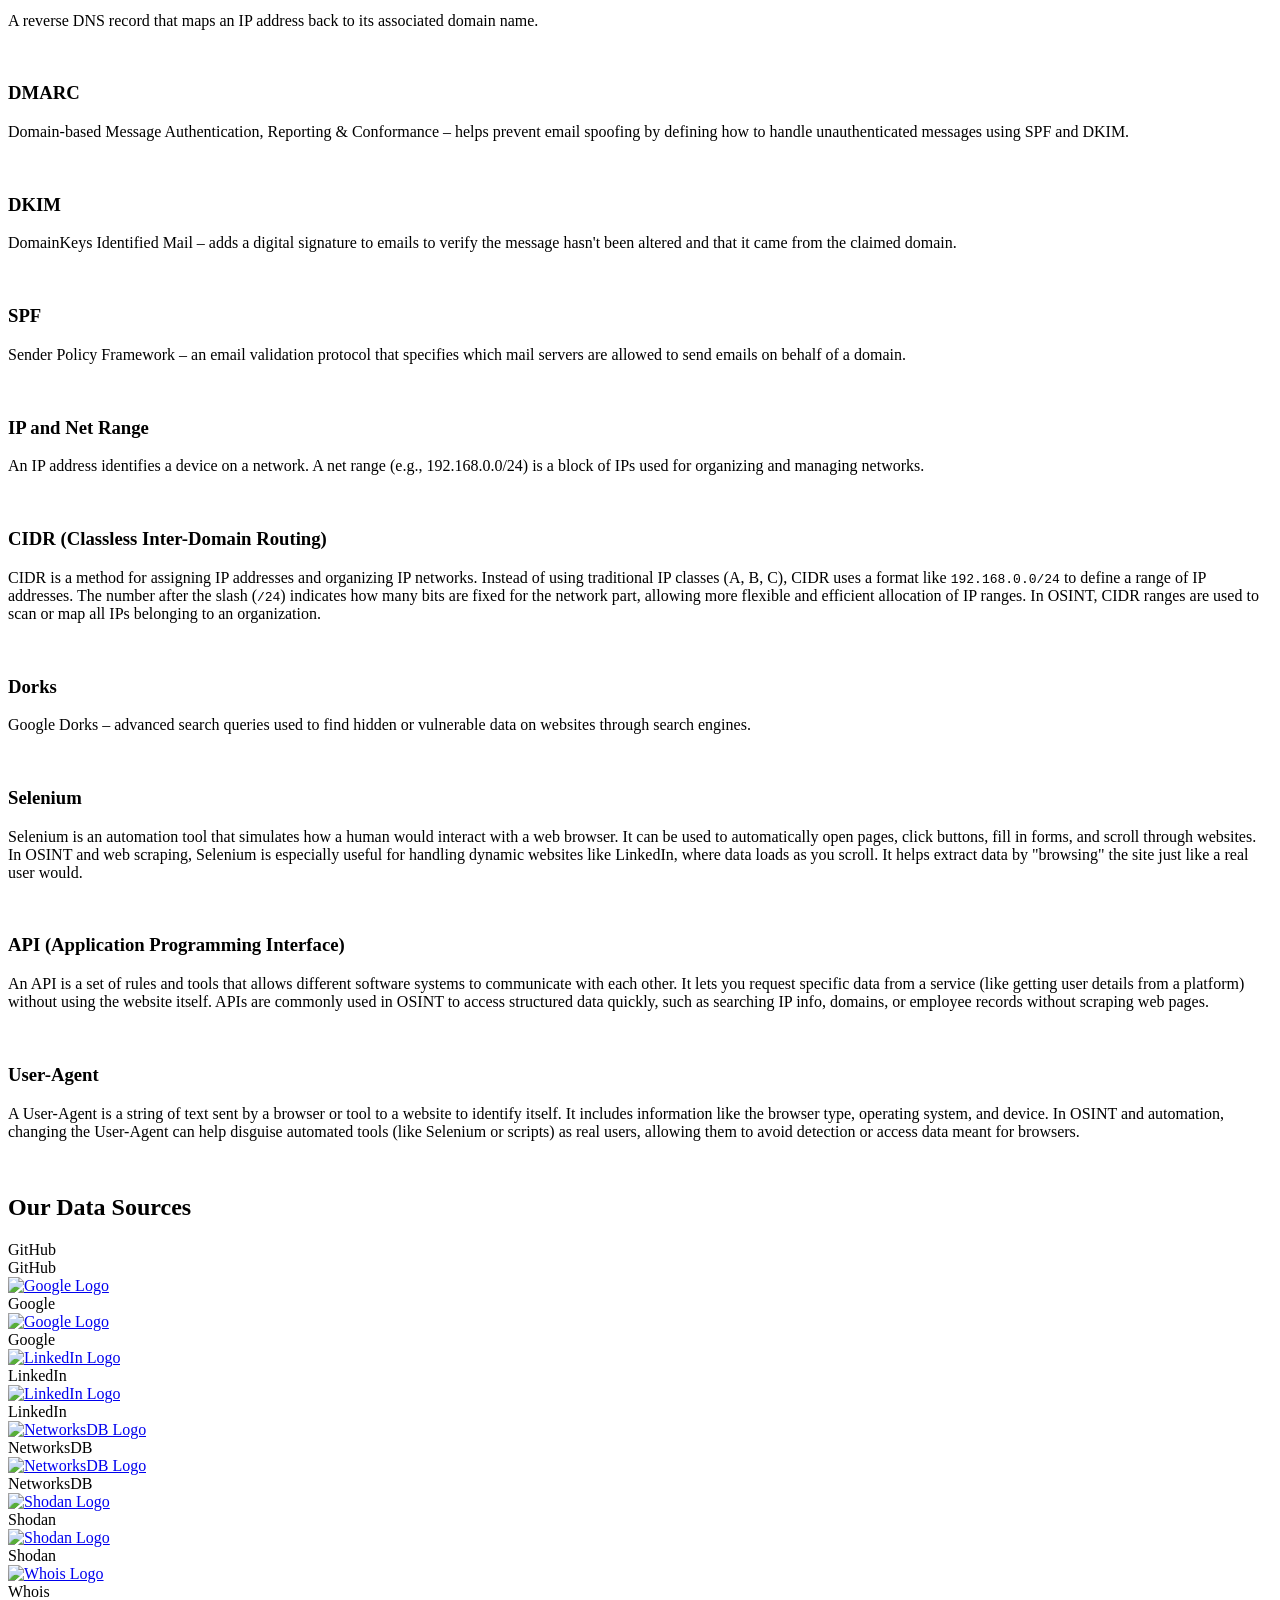
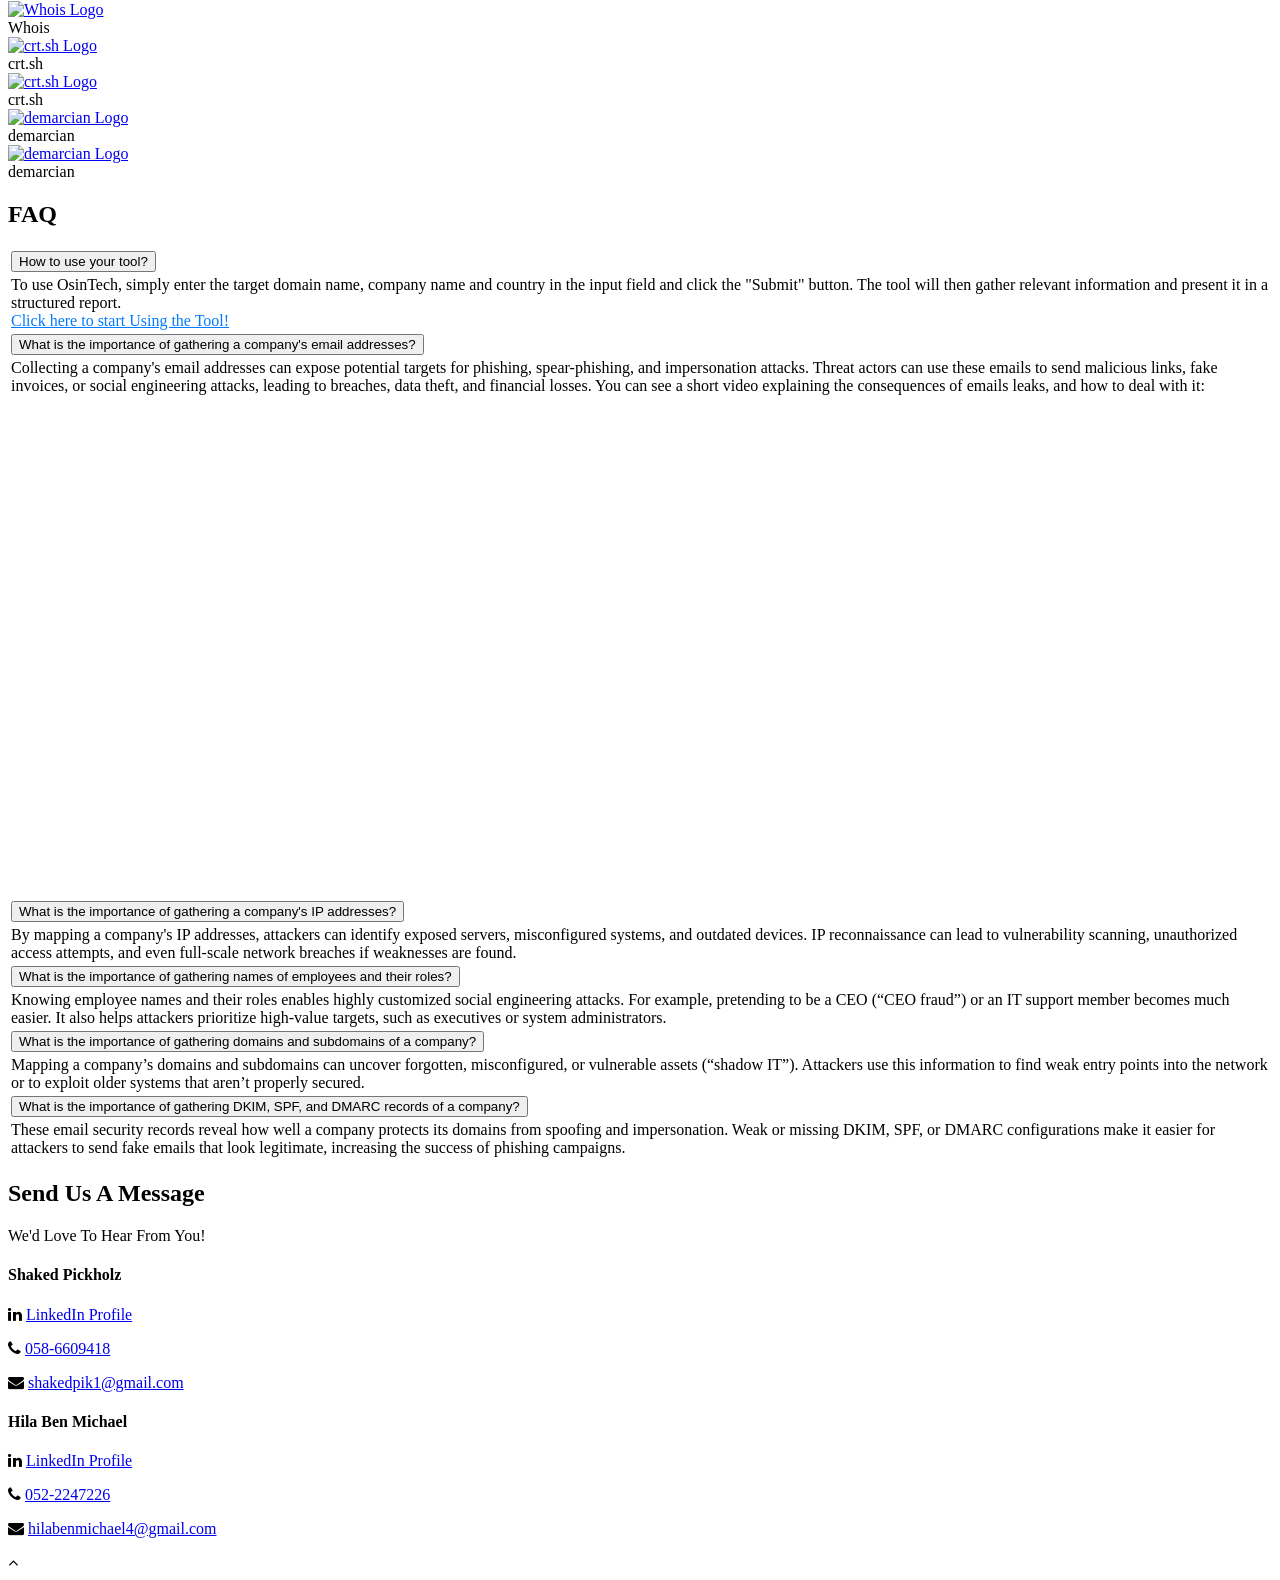
==== commit f1d7b670: "shaked updated 16/5/2025" ====
--- a/templates/index.html
+++ b/templates/index.html
@@ -1,897 +1,883 @@
-<!doctype html>
-<html class="no-js" lang="en">
-
-    <head>
-        <!-- meta data -->
-        <meta charset="utf-8">
-        <meta http-equiv="X-UA-Compatible" content="IE=edge">
-        <meta name="viewport" content="width=device-width, initial-scale=1">
-        <!-- The above 3 meta tags *must* come first in the head; any other head content must come *after* these tags -->
-
-        <!--font-family-->
-		<link href="https://fonts.googleapis.com/css?family=Poppins:100,200,300,400,500,600,700,800,900&amp;subset=devanagari,latin-ext" rel="stylesheet">
-        
-		<link href='https://fonts.googleapis.com/css?family=Roboto:400,100,300,700' rel='stylesheet' type='text/css'>
-
-		<link rel="stylesheet" href="https://stackpath.bootstrapcdn.com/font-awesome/4.7.0/css/font-awesome.min.css">
-		<!-- title of site -->
-        <title>OsinTech</title>
-
-        <!-- For the logo png -->
-					<link rel="shortcut icon" size="32x32" type="image/icon" href="static/images/logo.png"/>
-        <!--font-awesome.min.css-->
-        <link rel="stylesheet" href="static/css/font-awesome.min.css">
-				<!--flat icon css-->
-				<link rel="stylesheet" href="static/css/flaticon.css">
-				<!--animate.css-->
-        <link rel="stylesheet" href="static/css/animate.css">
-        <!--owl.carousel.css-->
-        <link rel="stylesheet" href="static/css/owl.carousel.min.css">
-				<link rel="stylesheet" href="static/css/owl.theme.default.min.css">
-        <!--bootstrap.min.css-->
-        <link rel="stylesheet" href="static/css/bootstrap.min.css">
-				<!-- bootsnav -->
-				<link rel="stylesheet" href="static/css/bootsnav.css" >	
-        <!--style.css-->
-        <link rel="stylesheet" href="static/css/style.css">
-        <!--responsive.css-->
-        <link rel="stylesheet" href="static/css/responsive.css">
-
-        <!-- HTML5 shim and Respond.js for IE8 support of HTML5 elements and media queries -->
-        <!-- WARNING: Respond.js doesn't work if you view the page via file:// -->
-		
-        <!--[if lt IE 9]>
-			<script src="https://oss.maxcdn.com/html5shiv/3.7.3/html5shiv.min.js"></script>
-			<script src="https://oss.maxcdn.com/respond/1.4.2/respond.min.js"></script>
-        <![endif]-->
-
-    </head>
-	
-	<body>
-		<!--[if lte IE 9]>
-            <p class="browserupgrade">You are using an <strong>outdated</strong> browser. Please <a href="https://browsehappy.com/">upgrade your browser</a> to improve your experience and security.</p>
-        <![endif]-->
-		<!-- top-area Start -->
-		<header class="top-area">
-			<div class="header-area">
-				<!-- Start Navigation -->
-			    <nav class="navbar navbar-default bootsnav navbar-fixed dark no-background">
-
-			        <div class="container">
-
-			            <!-- Start Header Navigation -->
-			            <div class="navbar-header">
-			                <button type="button" class="navbar-toggle" data-toggle="collapse" data-target="#navbar-menu">
-			                    <i class="fa fa-bars"></i>
-			                </button>
-											<a class="navbar-brand" href="#">
-   										 <img src="static/images/osintech.png" alt="Brand Logo" style="max-width: 120px; height: auto; margin-top: -50px;" />
-											</a>									
-										
-			            </div><!--/.navbar-header-->
-			            <!-- End Header Navigation -->
-
-			            <!-- Collect the nav links, forms, and other content for toggling -->
-			            <div class="collapse navbar-collapse menu-ui-design" id="navbar-menu">
-			                <ul class="nav navbar-nav navbar-right" data-in="fadeInDown" data-out="fadeOutUp">
-			                <li class=" smooth-menu active"></li>
-													<li class="smooth-menu"><a href="#about">About Us</a></li>
-			                    <li class=" smooth-menu"><a href="#data-gathering">data gathering</a></li>
-			                    <li class="smooth-menu"><a href="#reportWorkflow">Workflow</a></li>
-			                    <li class="smooth-menu"><a href="#cyber-glossary">Terms</a></li>
-								<li class="smooth-menu"><a href="#tokens">Sources</a></li>
-								<li class="smooth-menu"><a href="#qanda">Q&A</a></li>
-			                    <li class="smooth-menu"><a href="#contact">contact</a></li>			                    
-
-			                </ul><!--/.nav -->
-			            </div><!-- /.navbar-collapse -->
-			        </div><!--/.container-->
-			    </nav><!--/nav-->
-			    <!-- End Navigation -->
-			</div><!--/.header-area-->
-
-		    <div class="clearfix"></div>
-
-		</header><!-- /.top-area-->
-		<!-- top-area End -->
-	
-		<!--welcome-hero start -->
-		<section id="welcome-hero" class="welcome-hero">
-			<div class="container">
-				<div class="row">
-					<div class="col-md-12 text-center">
-						<div class="header-text">
-							<h1 class="welcome-text">welcome to</h1>
-							<h2> OsinTech 
-								<p>Identify your company's leaks and turn them into strengths with OsinTech
-									<br><br>By Shaked pickholz and Hila Ben Michael
-								</p>
-
-							</h2>
-							
-							<ul class="inline-list">
-								<li class="smooth-menu"><a href="#about">About our project</a></li>
-								<li class="smooth-menu"><a href="#data-gathering">Start Data Gathering</a></li>
-							</ul>
-							
-						</div><!--/.header-text -->  
-					</div><!--/.col-->
-				</div><!-- /.row-->
-			</div><!-- /.container-->
-
-		</section><!--/.welcome-hero-->
-		<!--welcome-hero end -->
-
-		<!--about start -->
-		<section id="about" class="about">
-			<div class="section-heading text-center">
-					<h2>About Our Project</h2>
-			</div>
-			<div class="container">
-					<div id="about-content">
-							<!-- Content will be loaded dynamically -->
-					</div>
-			</div>
-	</section>
-		
-	<section id="data-gathering" class="data-gathering">
-		<div class="content">
-			<div class="section-heading text-center">
-				<h2>Enter Company Details</h2><br>
-			</div>
-			<form id="infoForm" class="form-style" action="/load_data" method="POST"  target="_blank">
-				<div class="form-group">
-					<label for="domain">Domain <i class="fa fa-globe"></i></label>
-					<input type="text" id="domain" name="domain" placeholder="e.g. , bgu.ac.il" required />
-				</div>
-				<div class="form-group">
-					<label for="country">Country  <i class="fa fa-flag"><br></i></label>
-					<input type="text" id="country" name="country" placeholder="e.g. Israel" required/>
-				</div>
-				<div class="form-group">
-					<label for="company">Company Name <i class="fa fa-users"><br></i></label>
-					<input type="text" id="company" name="company" placeholder="e.g. bgu"  required/>
-				</div>
-				<div class="form-button">
-					<button type="submit">
-						<i class="fa fa-paper-plane"></i> Submit
-					</button>
-					<button type="button" id="cancelButton" style="margin-left: 10px; background-color: red; color: white; display: none;">
-						<i class="fa fa-times"></i> Cancel
-					</button>
-				</div>
-			</form>
-		
-			<div id="loading-bar-container" style="display: none; width: 50%; margin-top: 20px;">
-				<div id="coffee-break-message" style="text-align: center; font-size: 18px; font-weight: bold; color: #2878e0; margin-top: 10px; display: none;">
-        	It's time for your coffee break!
-    		</div>
-				<div id="loading-bar" style="width: 0%; height: 20px; background-color: #459a9e; border-radius: 5px;">
-					<span id="loading-percentage" style="position: absolute; top: 50%; left: 50%; transform: translate(-50%, -50%); font-weight: bold; color: #ffffff;">0%</span>
-				</div>
-				<div id="loading-circle" style="display: none; margin-left: 10px;">
-					<div class="spinner"></div>
-				</div>
-			</div>
-			<div id="task-description" style="text-align:center 10px; font-size: 16px; font-weight: bold; color: #333333; display: none;">
-				Initializing...
-			</div>
-		</div>
-	</section>
-	
-		</section><!--/.education-->
-		<!--education end -->
-
-
-		<!--Report Generation Workflow start -->
-		<section id="reportWorkflow" class="reportWorkflow">
-			<div class="section-heading text-center">
-				<h2 style="font-size: 24px;">Report Generation Workflow</h2>
-			</div>
-			<div class="container">
-				<div class="experience-content">
-						<div class="main-timeline">
-							<ul>
-								<li>
-									<div class="single-timeline-box fix">
-										<div class="row">
-											<div class="col-md-5">
-												<div class="experience-time text-left">
-													<h1>Whois, crt.sh, A and PTR Records</h1>
-													<h3>By starting with a domain name, we use these tools together to map out a full profile of the domain's infrastructure and ownership</h3>
-												</div><!--/.experience-time-->
-											</div><!--/.col-->
-											<div class="col-md-offset-1 col-md-5">
-												<div class="timeline">
-													<div class="timeline-content">
-														<h4 class="title">
-															<span><i class="fa fa-circle" aria-hidden="true"></i></span>
-															crt.sh
-														</h4>
-														<p class="description">
-															Given a domain name, this tool extracts all associated subdomains. It also provides details like the certificate issuer and the validity period of each subdomain’s SSL certificate.
-														</p><br>
-														<h4 class="title">
-															<span><i class="fa fa-circle" aria-hidden="true"></i></span>
-															PTR Record
-														</h4>
-														<p class="description">
-															When given an IP address, the PTR (Pointer) record performs reverse DNS lookup and returns the domain name associated with that IP.														</p><br>
-															<h4 class="title">
-																<span><i class="fa fa-circle" aria-hidden="true"></i></span>
-																A Record
-															</h4>
-															<p class="description">
-																When given a domain name, this record returns the IP address linked to that domain—essentially telling us where that domain "lives" on the internet.
-															</p><br>
-															<h4 class="title">
-																<span><i class="fa fa-circle" aria-hidden="true"></i></span>
-																WHOIS
-															</h4>
-															<p class="description">
-																By searching with an IP address (or domain), WHOIS returns registration details such as:
-																Domain name, IP address, Organization name, Country, Maintainer (Mnt-By), Abuse contact email.
-															</p>
-
-														</div><!--/.timeline-content-->
-												</div><!--/.timeline-->
-											</div><!--/.col-->
-										</div>
-									</div><!--/.single-timeline-box-->
-								</li>
-
-								<li>
-									<div class="single-timeline-box fix">
-										<div class="row">
-											<div class="col-md-5">
-												<div class="experience-time text-left">
-													<h1>DKIM, DMARC AND SPF	</h1>
-													<h3>Given a domain name, we retrieve the DMARC policy that controls how unauthenticated emails are handled,
-														fetch the DKIM record to verify email integrity, and
-														extract the SPF record, to identify which mail servers are allowed to send on behalf of the domain</h3>
-												</div><!--/.experience-time-->
-											</div><!--/.col-->
-											<div class="col-md-offset-1 col-md-5">
-												<div class="timeline">
-													<div class="timeline-content">
-														<h4 class="title">
-															<span><i class="fa fa-circle" aria-hidden="true"></i></span>
-															DKIM
-														</h4>
-														<p class="description">
-															Using the domain name, we query the DNS to fetch the DKIM record. This record contains the public key used to verify that emails from the domain were not altered during delivery. DKIM helps validate the sender and integrity of the message.														</p>
-														<br>
-														<h4 class="title">
-															<span><i class="fa fa-circle" aria-hidden="true"></i></span>
-															DMARC
-														</h4>
-														<p class="description">
-															Given a domain name, we resolve its DMARC DNS record, which specifies the domain's email authentication policy. This policy tells mail servers what to do with unauthenticated messages (e.g., reject, quarantine, or allow) and where to send reports.
-														</p><br>
-														<h4 class="title">
-															<span><i class="fa fa-circle" aria-hidden="true"></i></span>
-															SPF
-														</h4>
-														<p class="description">
-															While querying for DKIM or DMARC, we also check for the SPF record in the domain’s DNS. SPF defines which IP addresses are authorized to send emails on behalf of the domain.
-														</p>	
-														</div><!--/.timeline-content-->
-												</div><!--/.timeline-->
-											</div><!--/.col-->
-										</div>
-									</div><!--/.single-timeline-box-->
-								</li>
-
-								<li>
-									<div class="single-timeline-box fix">
-										<div class="row">
-											<div class="col-md-5">
-												<div class="experience-time text-left">
-													<h1>NetworksDB, Shodan</h1>
-													<h3>By combining NetworksDB and Shodan, we can
-														map an organization’s network footprint, 													
-														See what services are exposed, 											
-														identify vulnerabilities or misconfigurations and
-														understand how a network is structured and where it's located</h3>
-												</div><!--/.experience-time-->
-											</div><!--/.col-->
-											<div class="col-md-offset-1 col-md-5">												<div class="timeline">
-													<div class="timeline-content">
-														<h4 class="title">
-															<span><i class="fa fa-circle" aria-hidden="true"></i></span>
-															NetworksDB
-														</h4>
-														<p class="description">
-															Given a country name and an organization name, by using NetworksDB-API KEY we got the corresponding IP ranges (CIDR blocks) owned or operated by that organization in that region</p><br>
-														<h4 class="title">
-															<span><i class="fa fa-circle" aria-hidden="true"></i></span>
-															Shodan
-														</h4>
-														<p class="description">
-															Use the IPs or CIDRs from NetworksDB as input in Shodan, we
-															retrieve detailed data for each IP, using Shodan-API, including:
-															Port numbers, Exposed vulnerabilities, IP address, Organization, Country and city Related domains Hostnames
-															</p>
-														</div><!--/.timeline-content-->
-												</div><!--/.timeline-->
-											</div><!--/.col-->
-										</div>
-									</div><!--/.single-timeline-box-->
-								</li>
-
-								<li>
-									<div class="single-timeline-box fix">
-										<div class="row">
-											<div class="col-md-5">
-												<div class="experience-time text-left">
-													<h1>github, google dorking</h1>
-													<h3>Given a domain name, company name and optionally a nickname, we gather a wide range of OSINT data: 
-														identify employee or internal system mentions, locate exposed files or credentials, and spot overlooked security weaknesses in publicly available sources
-													</h3>
-												</div><!--/.experience-time-->
-											</div><!--/.col-->
-											<div class="col-md-offset-1 col-md-5">
-												<div class="timeline">
-													<div class="timeline-content">
-														<h4 class="title">
-															<span><i class="fa fa-circle" aria-hidden="true"></i></span>
-															github
-														</h4>
-														<p class="description">
-															Given a domain name, we used GITHUB - API which helped us get to important data via Github, like repositories or files mentioning the domain or email pattern,
-															find exposed credentials, employee data, or infrastructure leaks (like passwords, admin)</p><br>
-														<h4 class="title">
-															<span><i class="fa fa-circle" aria-hidden="true"></i></span>
-															google dorking
-														</h4>
-														<p class="description">
-															Given a domain name, we use crafted search queries to extract sensitive data indexed by Google and also find hidden files, login pages, or exposed internal information related to the domain
-															</p>
-														</div><!--/.timeline-content-->
-												</div><!--/.timeline-->
-											</div><!--/.col-->
-										</div>
-									</div><!--/.single-timeline-box-->
-								</li>
-
-								<li>
-									<div class="single-timeline-box fix">
-										<div class="row">
-											<div class="col-md-5">
-												<div class="experience-time text-left">
-													<h1>Social Network Services</h1>
-													<h3> Social platforms (especially linkedin) hold massive amounts of publicly available personal and organizational data.
-														By analyzing these platforms, we can gather:
-														employee names and roles,
-														company structure and affiliations,
-														posts, activities, or mentions of the organization and much more relative data.</h3>
-												</div><!--/.experience-time-->
-											</div><!--/.col-->
-											<div class="col-md-offset-1 col-md-5">
-												<div class="timeline">
-													<div class="timeline-content">
-														<h4 class="title">
-															<span><i class="fa fa-circle" aria-hidden="true"></i></span>
-															Linkedin
-														</h4>
-														<p class="description">
-															By entering the company name, we used the Selenium automated technique, and simulate a real user browsing the platform.
-															This allowed us to
-															bypass standard limitations (like lazy-loading and scrolling),
-
-															automatically extract data from profiles,
-
-															collect a full list of employees associated with the company
-
-															and retrieve each person’s job title, department, and location.
-														  </p><br>
-														</div><!--/.timeline-content-->
-												</div><!--/.timeline-->
-											</div><!--/.col-->
-										</div>
-									</div><!--/.single-timeline-box-->
-								</li>
-
-							</ul>
-						</div><!--.main-timeline-->
-					</div><!--.experience-content-->
-			</div>
-
-		</section><!--/.experience-->
-		<!--experience end -->
-
-		<!--portfolio start -->
-		<section id="cyber-glossary" class="cyber-glossary">
-			<div class="section-heading text-center">
-				<h2>Cybersecurity Terms</h2>
-			</div>
-				<div class="term1">
-					<h3>OSINT</h3>
-					<p>Open Source Intelligence – gathering information from publicly available sources such as websites, social media, forums, and more.</p>
-				  </div><br>
-				  <div class="term2">
-					<h3>DNS</h3>
-					<p>Domain Name System – translates domain names like google.com into numerical IP addresses that computers use to locate each other.</p>
-				  </div><br>
-				  <div class="term2">
-					<h3>Domain</h3>
-					<p>A human-readable web address (like example.com) used to access websites, linked to an IP address via DNS.</p>
-				  </div><br>
-				  <div class="term3">
-					<h3>DNS Records</h3>
-					<p>Entries in the Domain Name System that store data like IP addresses and routing information for domains. Includes A, PTR, MX, and other record types.</p>
-				  </div><br>
-				  <div class="term3">
-					<h3>A Record</h3>
-					<p>A DNS record that maps a domain name to its corresponding IPv4 address.</p>
-				  </div><br>
-				  <div class="term3">
-					<h3>PTR Record</h3>
-					<p>A reverse DNS record that maps an IP address back to its associated domain name.</p>
-				  </div><br>
-				  <div class="term4">
-					<h3>DMARC</h3>
-					<p>Domain-based Message Authentication, Reporting & Conformance – helps prevent email spoofing by defining how to handle unauthenticated messages using SPF and DKIM.</p>
-				  </div><br>
-				  <div class="term4">
-					<h3>DKIM</h3>
-					<p>DomainKeys Identified Mail – adds a digital signature to emails to verify the message hasn't been altered and that it came from the claimed domain.</p>
-				  </div><br>
-				  <div class="term4">
-					<h3>SPF</h3>
-					<p>Sender Policy Framework – an email validation protocol that specifies which mail servers are allowed to send emails on behalf of a domain.</p>
-				  </div><br>			  
-				  <div class="term5">
-					<h3>IP and Net Range</h3>
-					<p>An IP address identifies a device on a network. A net range (e.g., 192.168.0.0/24) is a block of IPs used for organizing and managing networks.</p>
-				  </div><br>
-					<div class="term5"> <h3>CIDR (Classless Inter-Domain Routing)</h3> <p> CIDR is a method for assigning IP addresses and organizing IP networks. Instead of using traditional IP classes (A, B, C), CIDR uses a format like <code>192.168.0.0/24</code> to define a range of IP addresses. The number after the slash (<code>/24</code>) indicates how many bits are fixed for the network part, allowing more flexible and efficient allocation of IP ranges. In OSINT, CIDR ranges are used to scan or map all IPs belonging to an organization.
-					</p> </div><br>
-				  <div class="term6">
-					<h3>Dorks</h3>
-					<p>Google Dorks – advanced search queries used to find hidden or vulnerable data on websites through search engines.</p>
-				  </div><br>
-				  <div class="term6"> 
-					<h3>Selenium</h3>
-					 <p> Selenium is an automation tool that simulates how a human would interact with a web browser. It can be used to automatically open pages, click buttons, fill in forms, and scroll through websites. In OSINT and web scraping, Selenium is especially useful for handling dynamic websites like LinkedIn, where data loads as you scroll. It helps extract data by "browsing" the site just like a real user would. </p>
-					 </div><br> 
-				  <div class="term6"> <h3>API (Application Programming Interface)</h3>
-					 <p> An API is a set of rules and tools that allows different software systems to communicate with each other. It lets you request specific data from a service (like getting user details from a platform) without using the website itself. APIs are commonly used in OSINT to access structured data quickly, such as searching IP info, domains, or employee records without scraping web pages. </p> 
-					</div><br>
-					<div class="term6">
-				<h3>User-Agent</h3>
-					<p> A User-Agent is a string of text sent by a browser or tool to a website to identify itself. It includes information like the browser type, operating system, and device. In OSINT and automation, changing the User-Agent can help disguise automated tools (like Selenium or scripts) as real users, allowing them to avoid detection or access data meant for browsers. </p>
-				</div><br>
-
-	</section>
-		</div><!--/.portfolio-details-->
-
-	</section><!--/.portfolio-->
-	<!--portfolio end -->
-<!--profiles start -->
-<section id="tokens" class="tokens">
-	<div class="profiles-details">
-		<div class="section-heading text-center">
-			<h2 style="font-size: 24px;">Our Data Sources</h2>
-		</div>
-		<div class="container">
-			<div class="profiles-content">
-				<!-- First Row -->
-				<div class="row justify-content-center">
-					<div class="col-sm-3">
-						<div class="single-profile">
-							<div class="profile-txt">
-								<a href=""><i class="flaticon-github-logo"></i></a>
-								<div class="profile-icon-name">GitHub</div>
-							</div>
-							<div class="single-profile-overlay">
-								<div class="profile-txt">
-									<a href=""><i class="flaticon-github-logo"></i></a>
-									<div class="profile-icon-name">GitHub</div>
-								</div>
-							</div>
-						</div>
-					</div>
-					<div class="col-sm-3">
-						<div class="single-profile">
-							<div class="profile-txt">
-								<a href="https://www.google.com/advanced_search" target="_blank">
-									<img src="static/images/google_logo.png" alt="Google Logo" style="width: 28px; height: 28px;">										</a>
-								<div class="profile-icon-name">Google</div>
-							</div>
-							<div class="single-profile-overlay">
-								<div class="profile-txt">
-									<a href="https://www.google.com/advanced_search" target="_blank">
-										<img src="static/images/google_logo.png" alt="Google Logo" style="width: 28px; height: 28px;">
-									</a>
-									<div class="profile-icon-name">Google</div>
-								</div>
-							</div>
-						</div>
-					</div>
-					<div class="col-sm-3">
-						<div class="single-profile">
-							<div class="profile-txt">
-								<a href="https://www.linkedin.com" target="_blank">
-									<img src="https://upload.wikimedia.org/wikipedia/commons/c/ca/LinkedIn_logo_initials.png" alt="LinkedIn Logo" style="width: 28px; height: 28px;">
-								</a>
-								<div class="profile-icon-name">LinkedIn</div>
-							</div>
-							<div class="single-profile-overlay">
-								<div class="profile-txt">
-									<a href="https://www.linkedin.com" target="_blank">
-										<img src="https://upload.wikimedia.org/wikipedia/commons/c/ca/LinkedIn_logo_initials.png" alt="LinkedIn Logo" style="width: 32px; height: 32px;">
-									</a>
-									<div class="profile-icon-name">LinkedIn</div>
-								</div>
-							</div>
-						</div>
-					</div>
-						<div class="col-sm-3">
-							<div class="single-profile">
-								<div class="profile-txt">
-									<a href="https://networksdb.io" target="_blank">
-										<img src="static/images/networks_logo.jpeg" alt="NetworksDB Logo" style="width: 45px; height: 36px;">
-									</a>
-									<div class="profile-icon-name">NetworksDB</div>
-								</div>
-								<div class="single-profile-overlay">
-									<div class="profile-txt">
-										<a href="https://networksdb.io" target="_blank">
-											<img src="static/images/networks_logo.jpeg" alt="NetworksDB Logo" style="width: 45px; height: 36px;">
-										</a>
-										<div class="profile-icon-name">NetworksDB</div>
-									</div>
-								</div>
-							</div>
-						</div>
-					</div>
-					<!-- Second Row -->
-					<div class="row">
-					<div class="col-sm-3">
-						<div class="single-profile">
-							<div class="profile-txt">
-								<a href="https://www.shodan.io/" target="_blank">
-									<img src="static/images/shodan_logo.png" alt="Shodan Logo" style="width: 40x; height: 40px;">
-								</a>
-								<div class="profile-icon-name">Shodan</div>
-							</div>
-							<div class="single-profile-overlay">
-								<div class="profile-txt">
-									<a href="https://www.shodan.io" target="_blank">
-										<img src="static/images/shodan_logo.png" alt="Shodan Logo" style="width: 40px; height: 40px;">
-									</a>
-									<div class="profile-icon-name">Shodan</div>
-								</div>
-							</div>
-						</div>
-					</div>
-					<div class="col-sm-3">
-						<div class="single-profile">
-							<div class="profile-txt">
-								<a href="https://www.whois.com" target="_blank">
-									<img src="static/images/whois_logo.png" alt="Whois Logo" style="width: 32px; height: 32px;">
-								</a>
-								<div class="profile-icon-name">Whois</div>
-							</div>
-							<div class="single-profile-overlay">
-								<div class="profile-txt">
-									<a href="https://www.whois.com" target="_blank">
-										<img src="static/images/whois_logo.png" alt="Whois Logo" style="width: 32px; height: 32px;">
-									</a>
-									<div class="profile-icon-name">Whois</div>
-								</div>
-							</div>
-						</div>
-					</div>
-					<div class="col-sm-3">
-						<div class="single-profile">
-							<div class="profile-txt">
-								<a href="https://crt.sh/" target="_blank">
-									<img src="static/images/crtsh_logo.png" alt="crt.sh Logo" style="width: 32px; height: 32px;">
-								</a>
-								<div class="profile-icon-name">crt.sh</div>
-							</div>
-							<div class="single-profile-overlay">
-								<div class="profile-txt">
-									<a href="https://crt.sh/" target="_blank">
-										<img src="static/images/crtsh_logo.png" alt="crt.sh Logo" style="width: 32px; height: 32px;">
-									</a>
-									<div class="profile-icon-name">crt.sh</div>
-								</div>
-							</div>
-						</div>
-					</div>
-					<div class="col-sm-3">
-						<div class="single-profile">
-							<div class="profile-txt">
-								<a href="https://dmarcian.com/" target="_blank">
-									<img src="static/images/demarcin_logo.png" alt="demarcian Logo" style="width: 32px; height: 32px;">
-								</a>
-								<div class="profile-icon-name">demarcian</div>
-							</div>
-							<div class="single-profile-overlay">
-								<div class="profile-txt">
-									<a href="https://dmarcian.com/" target="_blank">
-										<img src="static/images/demarcin_logo.png" alt="demarcian Logo" style="width: 32px; height: 32px;">
-									</a>
-									<div class="profile-icon-name">demarcian</div>
-								</div>
-							</div>
-						</div>
-					</div>
-				</div>
-			</div>
-		</div>
-	</div>
-
-</section><!--/.profiles-->
-<!--profiles end -->
-<!-- Bootstrap JS -->
-<script src="https://cdn.jsdelivr.net/npm/bootstrap@5.3.0-alpha1/dist/js/bootstrap.bundle.min.js"></script>
-<section class="qanda" id="qanda">
-    <div class="section-heading text-center">
-        <h2>FAQ</h2>
-    </div>
-    <div class="container">
-        <div class="row justify-content-center">
-            <div class="col-md-8">
-                <table class="qa-table">
-					<!-- Question 0 -->
-                    <tr>
-                        <td class="question">
-                            <button class="qa-button" type="button" data-bs-toggle="collapse" data-bs-target="#answer0" aria-expanded="false" aria-controls="answer0">
-                               How to use your tool?
-                            </button>
-                        </td>
-                    </tr>
-                    <tr id="answer0" class="collapse">
-                        <td class="answer">
-							To use OsinTech, simply enter the target domain name, company name and country in the input field and click the "Submit" button. The tool will then gather relevant information and present it in a structured report.<br>
-							<a href="#data-gathering" target="_blank" style="color:#007bff; text-decoration:underline;">
-								Click here to start Using the Tool!
-							</a>
-						</td>
-                    </tr>
-                    <!-- Question 1 -->
-                    <tr>
-                        <td class="question">
-                            <button class="qa-button" type="button" data-bs-toggle="collapse" data-bs-target="#answer1" aria-expanded="false" aria-controls="answer1">
-                                What is the importance of gathering a company's email addresses?
-                            </button>
-                        </td>
-                    </tr>
-					<tr id="answer1" class="collapse">
-						<td class="answer">
-							Collecting a company's email addresses can expose potential targets for phishing, spear-phishing, and impersonation attacks. Threat actors can use these emails to send malicious links, fake invoices, or social engineering attacks, leading to breaches, data theft, and financial losses.
-							You can see a short video explaining the consequences of emails leaks, and how to deal with it: <br> <br>
-							<iframe 
-								width="853" 
-								height="480" 
-								src="https://www.youtube.com/embed/BnmneAjVrM4" 
-								title="What is Phishing?" 
-								frameborder="0" 
-								allow="accelerometer; autoplay; clipboard-write; encrypted-media; gyroscope; picture-in-picture; web-share" 
-								referrerpolicy="strict-origin-when-cross-origin" 
-								allowfullscreen>
-							</iframe>
-						</td>
-					</tr>
-                    <!-- Question 2 -->
-                    <tr>
-                        <td class="question">
-                            <button class="qa-button" type="button" data-bs-toggle="collapse" data-bs-target="#answer2" aria-expanded="false" aria-controls="answer2">
-                                What is the importance of gathering a company's IP addresses?
-                            </button>
-                        </td>
-                    </tr>
-                    <tr id="answer2" class="collapse">
-                        <td class="answer">
-                            By mapping a company's IP addresses, attackers can identify exposed servers, misconfigured systems, and outdated devices. IP reconnaissance can lead to vulnerability scanning, unauthorized access attempts, and even full-scale network breaches if weaknesses are found.
-                        </td>
-                    </tr>
-                    <!-- Question 3 -->
-                    <tr>
-                        <td class="question">
-                            <button class="qa-button" type="button" data-bs-toggle="collapse" data-bs-target="#answer3" aria-expanded="false" aria-controls="answer3">
-                                What is the importance of gathering names of employees and their roles?
-                            </button>
-                        </td>
-                    </tr>
-                    <tr id="answer3" class="collapse">
-                        <td class="answer">
-                            Knowing employee names and their roles enables highly customized social engineering attacks. For example, pretending to be a CEO (“CEO fraud”) or an IT support member becomes much easier. It also helps attackers prioritize high-value targets, such as executives or system administrators.
-                        </td>
-                    </tr>
-                    <!-- Question 4 -->
-					<tr>
-                        <td class="question">
-                            <button class="qa-button" type="button" data-bs-toggle="collapse" data-bs-target="#answer5" aria-expanded="false" aria-controls="answer5">
-                                What is the importance of gathering domains and subdomains of a company?
-                            </button>
-                        </td>
-                    </tr>
-                    <tr id="answer5" class="collapse">
-                        <td class="answer">
-                            Mapping a company’s domains and subdomains can uncover forgotten, misconfigured, or vulnerable assets (“shadow IT”). Attackers use this information to find weak entry points into the network or to exploit older systems that aren’t properly secured.
-                        </td>
-                    </tr>
-                    <!-- Question 5 -->
-                    <tr>
-                        <td class="question">
-                            <button class="qa-button" type="button" data-bs-toggle="collapse" data-bs-target="#answer4" aria-expanded="false" aria-controls="answer4">
-                                What is the importance of gathering DKIM, SPF, and DMARC records of a company?
-                            </button>
-                        </td>
-                    </tr>
-                    <tr id="answer4" class="collapse">
-                        <td class="answer">
-                            These email security records reveal how well a company protects its domains from spoofing and impersonation. Weak or missing DKIM, SPF, or DMARC configurations make it easier for attackers to send fake emails that look legitimate, increasing the success of phishing campaigns.
-                        </td>
-                    </tr>
-					<!-- Question 6 -->
-					<tr>
-						<td class="question">
-							<button class="qa-button" type="button" data-bs-toggle="collapse" data-bs-target="#answer6" aria-expanded="false" aria-controls="answer6">
-								How can I protect my company's public information?
-							</button>
-						</td>
-					</tr>
-					<tr id="answer6" class="collapse">
-						<td class="answer">
-							Regular vulnerability scans, updating security policies, monitoring DNS records, educating employees about phishing, and setting strict access controls are essential.<br>
-							You can see your company's strength <a href="#skills">here</a>(according to the data we gathered): 
-						</td>
-					</tr>
-                   
-                </table>
-            </div>
-        </div>
-    </div>
-</section>
-
-
-
-<section class="contact" id="contact">
-    <div class="section-heading text-center">
-        <h2>Send Us A Message</h2>
-    </div>
-    <div class="container">
-        <div class="row justify-content-center">
-            <div class="col-md-8">
-                <div class="contact-card">
-                    <p>We'd Love To Hear From You!</p>
-                    <h4>Shaked Pickholz</h4>
-                    <div class="contact-info">
-                        <!-- LinkedIn -->
-                        <p>
-                            <i class="fa fa-linkedin"></i>
-                            <a href="https://www.linkedin.com/in/shaked-pickholz-3a2838225" target="_blank">LinkedIn Profile</a>
-                        </p>
-                        <!-- Phone Number -->
-                        <p>
-                            <i class="fa fa-phone"></i>
-                            <a href="tel:+1234567890">058-6609418</a>
-                        </p>
-                        <!-- Email -->
-                        <p>
-                            <i class="fa fa-envelope"></i>
-                            <a href="mailto:your-email@example.com">shakedpik1@gmail.com</a>
-                        </p>
-                    </div>
-					<h4>Hila Ben Michael</h4>
-                    <div class="contact-info">
-                        <!-- LinkedIn -->
-                        <p>
-                            <i class="fa fa-linkedin"></i>
-                            <a href="https://www.linkedin.com/in/hila-ben-michael" target="_blank">LinkedIn Profile</a>
-                        </p>
-                        <!-- Phone Number -->
-                        <p>
-                            <i class="fa fa-phone"></i>
-                            <a href="tel:+1234567890">052-2247226</a>
-                        </p>
-                        <!-- Email -->
-                        <p>
-                            <i class="fa fa-envelope"></i>
-                            <a href="mailto: hilabenmichael4@gmail.com"> hilabenmichael4@gmail.com</a>
-                        </p>
-                    </div>
-                </div>
-            </div>
-        </div>
-    </div>
-</section>
-
-
-
-		<!--contact end -->
-
-			<div id="scroll-Top">
-				<div class="return-to-top">
-					<i class="fa fa-angle-up " id="scroll-top" ></i>
-				</div>
-				
-			</div><!--/.scroll-Top-->
-			
-        </footer><!--/.footer-copyright-->
-		<!--footer-copyright end--> 
-		
-		<!-- Include all js compiled plugins (below), or include individual files as needed -->
-
-		<script src="static/js/jquery.js"></script>
-        
-        <!--modernizr.min.js-->
-        <script src="https://cdnjs.cloudflare.com/ajax/libs/modernizr/2.8.3/modernizr.min.js"></script>
-		
-		<!--bootstrap.min.js-->
-        <script src="static/js/bootstrap.min.js"></script>
-		
-		<!-- bootsnav js -->
-		<script src="static/js/bootsnav.js"></script>
-		
-		<!-- jquery.sticky.js -->
-		<script src="static/js/jquery.sticky.js"></script>
-		
-		<!-- for progress bar start-->
-
-		<!-- progressbar js -->
-		<script src="static/js/progressbar.js"></script>
-
-		<!-- appear js -->
-		<script src="static/js/jquery.appear.js"></script>
-
-		<!-- for progress bar end -->
-
-		<!--owl.carousel.js-->
-        <script src="static/js/owl.carousel.min.js"></script>
-
-
-		<script src="https://cdnjs.cloudflare.com/ajax/libs/jquery-easing/1.4.1/jquery.easing.min.js"></script>
-		
-        
-        <!--Custom JS-->
-        <script src="static/js/custom.js"></script>
-		
-		<script>
-			// Example data (replace with actual data from your backend or API)
-			const data = {
-				emails: 50,
-				ips: 20,
-				domains: 10,
-				employees: 30,
-				records: 15,
-			};
-		
-			// Function to calculate grade percentage
-			function calculatePercentage(count) {
-				if (count >= 50) return 90; // A grade
-				if (count >= 30) return 75; // B grade
-				if (count >= 15) return 60; // C grade
-				if (count >= 5) return 40;  // D grade
-				return 20;                 // F grade
-			}
-		
-			// Populate the progress bars and grades
-			function updateGrades() {
-				const categories = ['emails', 'ips', 'domains', 'employees', 'records'];
-				categories.forEach(category => {
-					const percentage = calculatePercentage(data[category]);
-					const gradeElement = document.getElementById(`${category}-grade`);
-					const barElement = document.getElementById(`${category}-bar`);
-		
-					// Update the grade text
-					gradeElement.textContent = `${percentage}%`;
-		
-					// Update the progress bar
-					barElement.style.width = `${percentage}%`;
-					barElement.setAttribute('aria-valuenow', percentage);
-				});
-			}
-		
-			// Call the function to update grades
-			updateGrades();
-		</script>
-    </body>
-	
+<!doctype html>
+<html class="no-js" lang="en">
+
+    <head>
+        <!-- meta data -->
+        <meta charset="utf-8">
+        <meta http-equiv="X-UA-Compatible" content="IE=edge">
+        <meta name="viewport" content="width=device-width, initial-scale=1">
+        <!-- The above 3 meta tags *must* come first in the head; any other head content must come *after* these tags -->
+
+        <!--font-family-->
+		<link href="https://fonts.googleapis.com/css?family=Poppins:100,200,300,400,500,600,700,800,900&amp;subset=devanagari,latin-ext" rel="stylesheet">
+        
+		<link href='https://fonts.googleapis.com/css?family=Roboto:400,100,300,700' rel='stylesheet' type='text/css'>
+
+		<link rel="stylesheet" href="https://stackpath.bootstrapcdn.com/font-awesome/4.7.0/css/font-awesome.min.css">
+		<!-- title of site -->
+        <title>OsinTech</title>
+
+        <!-- For the logo png -->
+					<link rel="shortcut icon" size="32x32" type="image/icon" href="static/images/logo.png"/>
+        <!--font-awesome.min.css-->
+        <link rel="stylesheet" href="static/css/font-awesome.min.css">
+				<!--flat icon css-->
+				<link rel="stylesheet" href="static/css/flaticon.css">
+				<!--animate.css-->
+        <link rel="stylesheet" href="static/css/animate.css">
+        <!--owl.carousel.css-->
+        <link rel="stylesheet" href="static/css/owl.carousel.min.css">
+				<link rel="stylesheet" href="static/css/owl.theme.default.min.css">
+        <!--bootstrap.min.css-->
+        <link rel="stylesheet" href="static/css/bootstrap.min.css">
+				<!-- bootsnav -->
+				<link rel="stylesheet" href="static/css/bootsnav.css" >	
+        <!--style.css-->
+        <link rel="stylesheet" href="static/css/style.css">
+        <!--responsive.css-->
+        <link rel="stylesheet" href="static/css/responsive.css">
+
+        <!-- HTML5 shim and Respond.js for IE8 support of HTML5 elements and media queries -->
+        <!-- WARNING: Respond.js doesn't work if you view the page via file:// -->
+		
+        <!--[if lt IE 9]>
+			<script src="https://oss.maxcdn.com/html5shiv/3.7.3/html5shiv.min.js"></script>
+			<script src="https://oss.maxcdn.com/respond/1.4.2/respond.min.js"></script>
+        <![endif]-->
+
+    </head>
+	
+	<body>
+		<!--[if lte IE 9]>
+            <p class="browserupgrade">You are using an <strong>outdated</strong> browser. Please <a href="https://browsehappy.com/">upgrade your browser</a> to improve your experience and security.</p>
+        <![endif]-->
+		<!-- top-area Start -->
+		<header class="top-area">
+			<div class="header-area">
+				<!-- Start Navigation -->
+			    <nav class="navbar navbar-default bootsnav navbar-fixed dark no-background">
+
+			        <div class="container">
+
+			            <!-- Start Header Navigation -->
+			            <div class="navbar-header">
+			                <button type="button" class="navbar-toggle" data-toggle="collapse" data-target="#navbar-menu">
+			                    <i class="fa fa-bars"></i>
+			                </button>
+											<a class="navbar-brand" href="#">
+   										 <img src="static/images/osintech.png" alt="Brand Logo" style="max-width: 120px; height: auto; margin-top: -50px;" />
+											</a>									
+										
+			            </div><!--/.navbar-header-->
+			            <!-- End Header Navigation -->
+
+			            <!-- Collect the nav links, forms, and other content for toggling -->
+			            <div class="collapse navbar-collapse menu-ui-design" id="navbar-menu">
+			                <ul class="nav navbar-nav navbar-right" data-in="fadeInDown" data-out="fadeOutUp">
+			                <li class=" smooth-menu active"></li>
+													<li class="smooth-menu"><a href="#about">About Us</a></li>
+			                    <li class=" smooth-menu"><a href="#data-gathering">data gathering</a></li>
+			                    <li class="smooth-menu"><a href="#reportWorkflow">Workflow</a></li>
+			                    <li class="smooth-menu"><a href="#cyber-glossary">Terms</a></li>
+								<li class="smooth-menu"><a href="#tokens">Sources</a></li>
+								<li class="smooth-menu"><a href="#qanda">Q&A</a></li>
+			                    <li class="smooth-menu"><a href="#contact">contact</a></li>			                    
+
+			                </ul><!--/.nav -->
+			            </div><!-- /.navbar-collapse -->
+			        </div><!--/.container-->
+			    </nav><!--/nav-->
+			    <!-- End Navigation -->
+			</div><!--/.header-area-->
+
+		    <div class="clearfix"></div>
+
+		</header><!-- /.top-area-->
+		<!-- top-area End -->
+	
+		<!--welcome-hero start -->
+		<section id="welcome-hero" class="welcome-hero">
+			<div class="container">
+				<div class="row">
+					<div class="col-md-12 text-center">
+						<div class="header-text">
+							<h1 class="welcome-text">welcome to</h1>
+							<h2> OsinTech 
+								<p>Identify your company's leaks and turn them into strengths with OsinTech
+									<br><br>By Shaked pickholz and Hila Ben Michael
+								</p>
+
+							</h2>
+							
+							<ul class="inline-list">
+								<li class="smooth-menu"><a href="#about">About our project</a></li>
+								<li class="smooth-menu"><a href="#data-gathering">Start Data Gathering</a></li>
+							</ul>
+							
+						</div><!--/.header-text -->  
+					</div><!--/.col-->
+				</div><!-- /.row-->
+			</div><!-- /.container-->
+
+		</section><!--/.welcome-hero-->
+		<!--welcome-hero end -->
+
+		<!--about start -->
+		<section id="about" class="about">
+			<div class="section-heading text-center">
+					<h2>About Our Project</h2>
+			</div>
+			<div class="container">
+					<div id="about-content">
+							<!-- Content will be loaded dynamically -->
+					</div>
+			</div>
+	</section>
+		
+	<section id="data-gathering" class="data-gathering">
+		<div class="content">
+			<div class="section-heading text-center">
+				<h2>Enter Company Details</h2><br>
+			</div>
+			<form id="infoForm" class="form-style" action="/load_data" method="POST"  target="_blank">
+				<div class="form-group">
+					<label for="domain">Domain <i class="fa fa-globe"></i></label>
+					<input type="text" id="domain" name="domain" placeholder="e.g. , bgu.ac.il" required />
+				</div>
+				<div class="form-group">
+					<label for="country">Country  <i class="fa fa-flag"><br></i></label>
+					<input type="text" id="country" name="country" placeholder="e.g. Israel" required/>
+				</div>
+				<div class="form-group">
+					<label for="company">Company Name <i class="fa fa-users"><br></i></label>
+					<input type="text" id="company" name="company" placeholder="e.g. bgu"  required/>
+				</div>
+				<div class="form-button">
+					<button type="submit">
+						<i class="fa fa-paper-plane"></i> Submit
+					</button>
+					<button type="button" id="cancelButton" style="margin-left: 10px; background-color: red; color: white; display: none;">
+						<i class="fa fa-times"></i> Cancel
+					</button>
+				</div>
+			</form>
+		
+			<div id="loading-bar-container" style="display: none; width: 50%; margin-top: 20px;">
+				<div id="coffee-break-message" style="text-align: center; font-size: 18px; font-weight: bold; color: #2878e0; margin-top: 10px; display: none;">
+        	It's time for your coffee break!
+    		</div>
+				<div id="loading-bar" style="width: 0%; height: 20px; background-color: #459a9e; border-radius: 5px;">
+					<span id="loading-percentage" style="position: absolute; top: 50%; left: 50%; transform: translate(-50%, -50%); font-weight: bold; color: #ffffff;">0%</span>
+				</div>
+				<div id="loading-circle" style="display: none; margin-left: 10px;">
+					<div class="spinner"></div>
+				</div>
+			</div>
+			<div id="task-description" style="text-align:center 10px; font-size: 16px; font-weight: bold; color: #333333; display: none;">
+				Initializing...
+			</div>
+		</div>
+	</section>
+	
+		</section><!--/.education-->
+		<!--education end -->
+
+
+		<!--Report Generation Workflow start -->
+		<section id="reportWorkflow" class="reportWorkflow">
+			<div class="section-heading text-center">
+				<h2 style="font-size: 24px;">Report Generation Workflow</h2>
+			</div>
+			<div class="container">
+				<div class="experience-content">
+						<div class="main-timeline">
+							<ul>
+								<li>
+									<div class="single-timeline-box fix">
+										<div class="row">
+											<div class="col-md-5">
+												<div class="experience-time text-left">
+													<h1>Whois, crt.sh, A and PTR Records</h1>
+													<h3>By starting with a domain name, we use these tools together to map out a full profile of the domain's infrastructure and ownership</h3>
+												</div><!--/.experience-time-->
+											</div><!--/.col-->
+											<div class="col-md-offset-1 col-md-5">
+												<div class="timeline">
+													<div class="timeline-content">
+														<h4 class="title">
+															<span><i class="fa fa-circle" aria-hidden="true"></i></span>
+															crt.sh
+														</h4>
+														<p class="description">
+															Given a domain name, this tool extracts all associated subdomains. It also provides details like the certificate issuer and the validity period of each subdomain’s SSL certificate.
+														</p><br>
+														<h4 class="title">
+															<span><i class="fa fa-circle" aria-hidden="true"></i></span>
+															PTR Record
+														</h4>
+														<p class="description">
+															When given an IP address, the PTR (Pointer) record performs reverse DNS lookup and returns the domain name associated with that IP.														</p><br>
+															<h4 class="title">
+																<span><i class="fa fa-circle" aria-hidden="true"></i></span>
+																A Record
+															</h4>
+															<p class="description">
+																When given a domain name, this record returns the IP address linked to that domain—essentially telling us where that domain "lives" on the internet.
+															</p><br>
+															<h4 class="title">
+																<span><i class="fa fa-circle" aria-hidden="true"></i></span>
+																WHOIS
+															</h4>
+															<p class="description">
+																By searching with an IP address (or domain), WHOIS returns registration details such as:
+																Domain name, IP address, Organization name, Country, Maintainer (Mnt-By), Abuse contact email.
+															</p>
+
+														</div><!--/.timeline-content-->
+												</div><!--/.timeline-->
+											</div><!--/.col-->
+										</div>
+									</div><!--/.single-timeline-box-->
+								</li>
+
+								<li>
+									<div class="single-timeline-box fix">
+										<div class="row">
+											<div class="col-md-5">
+												<div class="experience-time text-left">
+													<h1>DKIM, DMARC AND SPF	</h1>
+													<h3>Given a domain name, we retrieve the DMARC policy that controls how unauthenticated emails are handled,
+														fetch the DKIM record to verify email integrity, and
+														extract the SPF record, to identify which mail servers are allowed to send on behalf of the domain</h3>
+												</div><!--/.experience-time-->
+											</div><!--/.col-->
+											<div class="col-md-offset-1 col-md-5">
+												<div class="timeline">
+													<div class="timeline-content">
+														<h4 class="title">
+															<span><i class="fa fa-circle" aria-hidden="true"></i></span>
+															DKIM
+														</h4>
+														<p class="description">
+															Using the domain name, we query the DNS to fetch the DKIM record. This record contains the public key used to verify that emails from the domain were not altered during delivery. DKIM helps validate the sender and integrity of the message.														</p>
+														<br>
+														<h4 class="title">
+															<span><i class="fa fa-circle" aria-hidden="true"></i></span>
+															DMARC
+														</h4>
+														<p class="description">
+															Given a domain name, we resolve its DMARC DNS record, which specifies the domain's email authentication policy. This policy tells mail servers what to do with unauthenticated messages (e.g., reject, quarantine, or allow) and where to send reports.
+														</p><br>
+														<h4 class="title">
+															<span><i class="fa fa-circle" aria-hidden="true"></i></span>
+															SPF
+														</h4>
+														<p class="description">
+															While querying for DKIM or DMARC, we also check for the SPF record in the domain’s DNS. SPF defines which IP addresses are authorized to send emails on behalf of the domain.
+														</p>	
+														</div><!--/.timeline-content-->
+												</div><!--/.timeline-->
+											</div><!--/.col-->
+										</div>
+									</div><!--/.single-timeline-box-->
+								</li>
+
+								<li>
+									<div class="single-timeline-box fix">
+										<div class="row">
+											<div class="col-md-5">
+												<div class="experience-time text-left">
+													<h1>NetworksDB, Shodan</h1>
+													<h3>By combining NetworksDB and Shodan, we can
+														map an organization’s network footprint, 													
+														See what services are exposed, 											
+														identify vulnerabilities or misconfigurations and
+														understand how a network is structured and where it's located</h3>
+												</div><!--/.experience-time-->
+											</div><!--/.col-->
+											<div class="col-md-offset-1 col-md-5">												<div class="timeline">
+													<div class="timeline-content">
+														<h4 class="title">
+															<span><i class="fa fa-circle" aria-hidden="true"></i></span>
+															NetworksDB
+														</h4>
+														<p class="description">
+															Given a country name and an organization name, by using NetworksDB-API KEY we got the corresponding IP ranges (CIDR blocks) owned or operated by that organization in that region</p><br>
+														<h4 class="title">
+															<span><i class="fa fa-circle" aria-hidden="true"></i></span>
+															Shodan
+														</h4>
+														<p class="description">
+															Use the IPs or CIDRs from NetworksDB as input in Shodan, we
+															retrieve detailed data for each IP, using Shodan-API, including:
+															Port numbers, Exposed vulnerabilities, IP address, Organization, Country and city Related domains Hostnames
+															</p>
+														</div><!--/.timeline-content-->
+												</div><!--/.timeline-->
+											</div><!--/.col-->
+										</div>
+									</div><!--/.single-timeline-box-->
+								</li>
+
+								<li>
+									<div class="single-timeline-box fix">
+										<div class="row">
+											<div class="col-md-5">
+												<div class="experience-time text-left">
+													<h1>github, google dorking</h1>
+													<h3>Given a domain name, company name and optionally a nickname, we gather a wide range of OSINT data: 
+														identify employee or internal system mentions, locate exposed files or credentials, and spot overlooked security weaknesses in publicly available sources
+													</h3>
+												</div><!--/.experience-time-->
+											</div><!--/.col-->
+											<div class="col-md-offset-1 col-md-5">
+												<div class="timeline">
+													<div class="timeline-content">
+														<h4 class="title">
+															<span><i class="fa fa-circle" aria-hidden="true"></i></span>
+															github
+														</h4>
+														<p class="description">
+															Given a domain name, we used GITHUB - API which helped us get to important data via Github, like repositories or files mentioning the domain or email pattern,
+															find exposed credentials, employee data, or infrastructure leaks (like passwords, admin)</p><br>
+														<h4 class="title">
+															<span><i class="fa fa-circle" aria-hidden="true"></i></span>
+															google dorking
+														</h4>
+														<p class="description">
+															Given a domain name, we use crafted search queries to extract sensitive data indexed by Google and also find hidden files, login pages, or exposed internal information related to the domain
+															</p>
+														</div><!--/.timeline-content-->
+												</div><!--/.timeline-->
+											</div><!--/.col-->
+										</div>
+									</div><!--/.single-timeline-box-->
+								</li>
+
+								<li>
+									<div class="single-timeline-box fix">
+										<div class="row">
+											<div class="col-md-5">
+												<div class="experience-time text-left">
+													<h1>Social Network Services</h1>
+													<h3> Social platforms (especially linkedin) hold massive amounts of publicly available personal and organizational data.
+														By analyzing these platforms, we can gather:
+														employee names and roles,
+														company structure and affiliations,
+														posts, activities, or mentions of the organization and much more relative data.</h3>
+												</div><!--/.experience-time-->
+											</div><!--/.col-->
+											<div class="col-md-offset-1 col-md-5">
+												<div class="timeline">
+													<div class="timeline-content">
+														<h4 class="title">
+															<span><i class="fa fa-circle" aria-hidden="true"></i></span>
+															Linkedin
+														</h4>
+														<p class="description">
+															By entering the company name, we used the Selenium automated technique, and simulate a real user browsing the platform.
+															This allowed us to
+															bypass standard limitations (like lazy-loading and scrolling),
+
+															automatically extract data from profiles,
+
+															collect a full list of employees associated with the company
+
+															and retrieve each person’s job title, department, and location.
+														  </p><br>
+														</div><!--/.timeline-content-->
+												</div><!--/.timeline-->
+											</div><!--/.col-->
+										</div>
+									</div><!--/.single-timeline-box-->
+								</li>
+
+							</ul>
+						</div><!--.main-timeline-->
+					</div><!--.experience-content-->
+			</div>
+
+		</section><!--/.experience-->
+		<!--experience end -->
+
+		<!--portfolio start -->
+		<section id="cyber-glossary" class="cyber-glossary">
+			<div class="section-heading text-center">
+				<h2>Cybersecurity Terms</h2>
+			</div>
+				<div class="term1">
+					<h3>OSINT</h3>
+					<p>Open Source Intelligence – gathering information from publicly available sources such as websites, social media, forums, and more.</p>
+				  </div><br>
+				  <div class="term2">
+					<h3>DNS</h3>
+					<p>Domain Name System – translates domain names like google.com into numerical IP addresses that computers use to locate each other.</p>
+				  </div><br>
+				  <div class="term2">
+					<h3>Domain</h3>
+					<p>A human-readable web address (like example.com) used to access websites, linked to an IP address via DNS.</p>
+				  </div><br>
+				  <div class="term3">
+					<h3>DNS Records</h3>
+					<p>Entries in the Domain Name System that store data like IP addresses and routing information for domains. Includes A, PTR, MX, and other record types.</p>
+				  </div><br>
+				  <div class="term3">
+					<h3>A Record</h3>
+					<p>A DNS record that maps a domain name to its corresponding IPv4 address.</p>
+				  </div><br>
+				  <div class="term3">
+					<h3>PTR Record</h3>
+					<p>A reverse DNS record that maps an IP address back to its associated domain name.</p>
+				  </div><br>
+				  <div class="term4">
+					<h3>DMARC</h3>
+					<p>Domain-based Message Authentication, Reporting & Conformance – helps prevent email spoofing by defining how to handle unauthenticated messages using SPF and DKIM.</p>
+				  </div><br>
+				  <div class="term4">
+					<h3>DKIM</h3>
+					<p>DomainKeys Identified Mail – adds a digital signature to emails to verify the message hasn't been altered and that it came from the claimed domain.</p>
+				  </div><br>
+				  <div class="term4">
+					<h3>SPF</h3>
+					<p>Sender Policy Framework – an email validation protocol that specifies which mail servers are allowed to send emails on behalf of a domain.</p>
+				  </div><br>			  
+				  <div class="term5">
+					<h3>IP and Net Range</h3>
+					<p>An IP address identifies a device on a network. A net range (e.g., 192.168.0.0/24) is a block of IPs used for organizing and managing networks.</p>
+				  </div><br>
+					<div class="term5"> <h3>CIDR (Classless Inter-Domain Routing)</h3> <p> CIDR is a method for assigning IP addresses and organizing IP networks. Instead of using traditional IP classes (A, B, C), CIDR uses a format like <code>192.168.0.0/24</code> to define a range of IP addresses. The number after the slash (<code>/24</code>) indicates how many bits are fixed for the network part, allowing more flexible and efficient allocation of IP ranges. In OSINT, CIDR ranges are used to scan or map all IPs belonging to an organization.
+					</p> </div><br>
+				  <div class="term6">
+					<h3>Dorks</h3>
+					<p>Google Dorks – advanced search queries used to find hidden or vulnerable data on websites through search engines.</p>
+				  </div><br>
+				  <div class="term6"> 
+					<h3>Selenium</h3>
+					 <p> Selenium is an automation tool that simulates how a human would interact with a web browser. It can be used to automatically open pages, click buttons, fill in forms, and scroll through websites. In OSINT and web scraping, Selenium is especially useful for handling dynamic websites like LinkedIn, where data loads as you scroll. It helps extract data by "browsing" the site just like a real user would. </p>
+					 </div><br> 
+				  <div class="term6"> <h3>API (Application Programming Interface)</h3>
+					 <p> An API is a set of rules and tools that allows different software systems to communicate with each other. It lets you request specific data from a service (like getting user details from a platform) without using the website itself. APIs are commonly used in OSINT to access structured data quickly, such as searching IP info, domains, or employee records without scraping web pages. </p> 
+					</div><br>
+					<div class="term6">
+				<h3>User-Agent</h3>
+					<p> A User-Agent is a string of text sent by a browser or tool to a website to identify itself. It includes information like the browser type, operating system, and device. In OSINT and automation, changing the User-Agent can help disguise automated tools (like Selenium or scripts) as real users, allowing them to avoid detection or access data meant for browsers. </p>
+				</div><br>
+
+	</section>
+		</div><!--/.portfolio-details-->
+
+	</section><!--/.portfolio-->
+	<!--portfolio end -->
+<!--profiles start -->
+<section id="tokens" class="tokens">
+	<div class="profiles-details">
+		<div class="section-heading text-center">
+			<h2 style="font-size: 24px;">Our Data Sources</h2>
+		</div>
+		<div class="container">
+			<div class="profiles-content">
+				<!-- First Row -->
+				<div class="row justify-content-center">
+					<div class="col-sm-3">
+						<div class="single-profile">
+							<div class="profile-txt">
+								<a href=""><i class="flaticon-github-logo"></i></a>
+								<div class="profile-icon-name">GitHub</div>
+							</div>
+							<div class="single-profile-overlay">
+								<div class="profile-txt">
+									<a href=""><i class="flaticon-github-logo"></i></a>
+									<div class="profile-icon-name">GitHub</div>
+								</div>
+							</div>
+						</div>
+					</div>
+					<div class="col-sm-3">
+						<div class="single-profile">
+							<div class="profile-txt">
+								<a href="https://www.google.com/advanced_search" target="_blank">
+									<img src="static/images/google_logo.png" alt="Google Logo" style="width: 28px; height: 28px;">										</a>
+								<div class="profile-icon-name">Google</div>
+							</div>
+							<div class="single-profile-overlay">
+								<div class="profile-txt">
+									<a href="https://www.google.com/advanced_search" target="_blank">
+										<img src="static/images/google_logo.png" alt="Google Logo" style="width: 28px; height: 28px;">
+									</a>
+									<div class="profile-icon-name">Google</div>
+								</div>
+							</div>
+						</div>
+					</div>
+					<div class="col-sm-3">
+						<div class="single-profile">
+							<div class="profile-txt">
+								<a href="https://www.linkedin.com" target="_blank">
+									<img src="https://upload.wikimedia.org/wikipedia/commons/c/ca/LinkedIn_logo_initials.png" alt="LinkedIn Logo" style="width: 28px; height: 28px;">
+								</a>
+								<div class="profile-icon-name">LinkedIn</div>
+							</div>
+							<div class="single-profile-overlay">
+								<div class="profile-txt">
+									<a href="https://www.linkedin.com" target="_blank">
+										<img src="https://upload.wikimedia.org/wikipedia/commons/c/ca/LinkedIn_logo_initials.png" alt="LinkedIn Logo" style="width: 32px; height: 32px;">
+									</a>
+									<div class="profile-icon-name">LinkedIn</div>
+								</div>
+							</div>
+						</div>
+					</div>
+						<div class="col-sm-3">
+							<div class="single-profile">
+								<div class="profile-txt">
+									<a href="https://networksdb.io" target="_blank">
+										<img src="static/images/networks_logo.jpeg" alt="NetworksDB Logo" style="width: 45px; height: 36px;">
+									</a>
+									<div class="profile-icon-name">NetworksDB</div>
+								</div>
+								<div class="single-profile-overlay">
+									<div class="profile-txt">
+										<a href="https://networksdb.io" target="_blank">
+											<img src="static/images/networks_logo.jpeg" alt="NetworksDB Logo" style="width: 45px; height: 36px;">
+										</a>
+										<div class="profile-icon-name">NetworksDB</div>
+									</div>
+								</div>
+							</div>
+						</div>
+					</div>
+					<!-- Second Row -->
+					<div class="row">
+					<div class="col-sm-3">
+						<div class="single-profile">
+							<div class="profile-txt">
+								<a href="https://www.shodan.io/" target="_blank">
+									<img src="static/images/shodan_logo.png" alt="Shodan Logo" style="width: 40x; height: 40px;">
+								</a>
+								<div class="profile-icon-name">Shodan</div>
+							</div>
+							<div class="single-profile-overlay">
+								<div class="profile-txt">
+									<a href="https://www.shodan.io" target="_blank">
+										<img src="static/images/shodan_logo.png" alt="Shodan Logo" style="width: 40px; height: 40px;">
+									</a>
+									<div class="profile-icon-name">Shodan</div>
+								</div>
+							</div>
+						</div>
+					</div>
+					<div class="col-sm-3">
+						<div class="single-profile">
+							<div class="profile-txt">
+								<a href="https://www.whois.com" target="_blank">
+									<img src="static/images/whois_logo.png" alt="Whois Logo" style="width: 32px; height: 32px;">
+								</a>
+								<div class="profile-icon-name">Whois</div>
+							</div>
+							<div class="single-profile-overlay">
+								<div class="profile-txt">
+									<a href="https://www.whois.com" target="_blank">
+										<img src="static/images/whois_logo.png" alt="Whois Logo" style="width: 32px; height: 32px;">
+									</a>
+									<div class="profile-icon-name">Whois</div>
+								</div>
+							</div>
+						</div>
+					</div>
+					<div class="col-sm-3">
+						<div class="single-profile">
+							<div class="profile-txt">
+								<a href="https://crt.sh/" target="_blank">
+									<img src="static/images/crtsh_logo.png" alt="crt.sh Logo" style="width: 32px; height: 32px;">
+								</a>
+								<div class="profile-icon-name">crt.sh</div>
+							</div>
+							<div class="single-profile-overlay">
+								<div class="profile-txt">
+									<a href="https://crt.sh/" target="_blank">
+										<img src="static/images/crtsh_logo.png" alt="crt.sh Logo" style="width: 32px; height: 32px;">
+									</a>
+									<div class="profile-icon-name">crt.sh</div>
+								</div>
+							</div>
+						</div>
+					</div>
+					<div class="col-sm-3">
+						<div class="single-profile">
+							<div class="profile-txt">
+								<a href="https://dmarcian.com/" target="_blank">
+									<img src="static/images/demarcin_logo.png" alt="demarcian Logo" style="width: 32px; height: 32px;">
+								</a>
+								<div class="profile-icon-name">demarcian</div>
+							</div>
+							<div class="single-profile-overlay">
+								<div class="profile-txt">
+									<a href="https://dmarcian.com/" target="_blank">
+										<img src="static/images/demarcin_logo.png" alt="demarcian Logo" style="width: 32px; height: 32px;">
+									</a>
+									<div class="profile-icon-name">demarcian</div>
+								</div>
+							</div>
+						</div>
+					</div>
+				</div>
+			</div>
+		</div>
+	</div>
+
+</section><!--/.profiles-->
+<!--profiles end -->
+<!-- Bootstrap JS -->
+<script src="https://cdn.jsdelivr.net/npm/bootstrap@5.3.0-alpha1/dist/js/bootstrap.bundle.min.js"></script>
+<section class="qanda" id="qanda">
+    <div class="section-heading text-center">
+        <h2>FAQ</h2>
+    </div>
+    <div class="container">
+        <div class="row justify-content-center">
+            <div class="col-md-8">
+                <table class="qa-table">
+					<!-- Question 0 -->
+                    <tr>
+                        <td class="question">
+                            <button class="qa-button" type="button" data-bs-toggle="collapse" data-bs-target="#answer0" aria-expanded="false" aria-controls="answer0">
+                               How to use your tool?
+                            </button>
+                        </td>
+                    </tr>
+                    <tr id="answer0" class="collapse">
+                        <td class="answer">
+							To use OsinTech, simply enter the target domain name, company name and country in the input field and click the "Submit" button. The tool will then gather relevant information and present it in a structured report.<br>
+							<a href="#data-gathering" target="_blank" style="color:#007bff; text-decoration:underline;">
+								Click here to start Using the Tool!
+							</a>
+						</td>
+                    </tr>
+                    <!-- Question 1 -->
+                    <tr>
+                        <td class="question">
+                            <button class="qa-button" type="button" data-bs-toggle="collapse" data-bs-target="#answer1" aria-expanded="false" aria-controls="answer1">
+                                What is the importance of gathering a company's email addresses?
+                            </button>
+                        </td>
+                    </tr>
+					<tr id="answer1" class="collapse">
+						<td class="answer">
+							Collecting a company's email addresses can expose potential targets for phishing, spear-phishing, and impersonation attacks. Threat actors can use these emails to send malicious links, fake invoices, or social engineering attacks, leading to breaches, data theft, and financial losses.
+							You can see a short video explaining the consequences of emails leaks, and how to deal with it: <br> <br>
+							<iframe 
+								width="853" 
+								height="480" 
+								src="https://www.youtube.com/embed/BnmneAjVrM4" 
+								title="What is Phishing?" 
+								frameborder="0" 
+								allow="accelerometer; autoplay; clipboard-write; encrypted-media; gyroscope; picture-in-picture; web-share" 
+								referrerpolicy="strict-origin-when-cross-origin" 
+								allowfullscreen>
+							</iframe>
+						</td>
+					</tr>
+                    <!-- Question 2 -->
+                    <tr>
+                        <td class="question">
+                            <button class="qa-button" type="button" data-bs-toggle="collapse" data-bs-target="#answer2" aria-expanded="false" aria-controls="answer2">
+                                What is the importance of gathering a company's IP addresses?
+                            </button>
+                        </td>
+                    </tr>
+                    <tr id="answer2" class="collapse">
+                        <td class="answer">
+                            By mapping a company's IP addresses, attackers can identify exposed servers, misconfigured systems, and outdated devices. IP reconnaissance can lead to vulnerability scanning, unauthorized access attempts, and even full-scale network breaches if weaknesses are found.
+                        </td>
+                    </tr>
+                    <!-- Question 3 -->
+                    <tr>
+                        <td class="question">
+                            <button class="qa-button" type="button" data-bs-toggle="collapse" data-bs-target="#answer3" aria-expanded="false" aria-controls="answer3">
+                                What is the importance of gathering names of employees and their roles?
+                            </button>
+                        </td>
+                    </tr>
+                    <tr id="answer3" class="collapse">
+                        <td class="answer">
+                            Knowing employee names and their roles enables highly customized social engineering attacks. For example, pretending to be a CEO (“CEO fraud”) or an IT support member becomes much easier. It also helps attackers prioritize high-value targets, such as executives or system administrators.
+                        </td>
+                    </tr>
+                    <!-- Question 4 -->
+					<tr>
+                        <td class="question">
+                            <button class="qa-button" type="button" data-bs-toggle="collapse" data-bs-target="#answer5" aria-expanded="false" aria-controls="answer5">
+                                What is the importance of gathering domains and subdomains of a company?
+                            </button>
+                        </td>
+                    </tr>
+                    <tr id="answer5" class="collapse">
+                        <td class="answer">
+                            Mapping a company’s domains and subdomains can uncover forgotten, misconfigured, or vulnerable assets (“shadow IT”). Attackers use this information to find weak entry points into the network or to exploit older systems that aren’t properly secured.
+                        </td>
+                    </tr>
+                    <!-- Question 5 -->
+                    <tr>
+                        <td class="question">
+                            <button class="qa-button" type="button" data-bs-toggle="collapse" data-bs-target="#answer4" aria-expanded="false" aria-controls="answer4">
+                                What is the importance of gathering DKIM, SPF, and DMARC records of a company?
+                            </button>
+                        </td>
+                    </tr>
+                    <tr id="answer4" class="collapse">
+                        <td class="answer">
+                            These email security records reveal how well a company protects its domains from spoofing and impersonation. Weak or missing DKIM, SPF, or DMARC configurations make it easier for attackers to send fake emails that look legitimate, increasing the success of phishing campaigns.
+                        </td>
+                    </tr>
+                   
+                </table>
+            </div>
+        </div>
+    </div>
+</section>
+
+
+
+<section class="contact" id="contact">
+    <div class="section-heading text-center">
+        <h2>Send Us A Message</h2>
+    </div>
+    <div class="container">
+        <div class="row justify-content-center">
+            <div class="col-md-8">
+                <div class="contact-card">
+                    <p>We'd Love To Hear From You!</p>
+                    <h4>Shaked Pickholz</h4>
+                    <div class="contact-info">
+                        <!-- LinkedIn -->
+                        <p>
+                            <i class="fa fa-linkedin"></i>
+                            <a href="https://www.linkedin.com/in/shaked-pickholz-3a2838225" target="_blank">LinkedIn Profile</a>
+                        </p>
+                        <!-- Phone Number -->
+                        <p>
+                            <i class="fa fa-phone"></i>
+                            <a href="tel:+1234567890">058-6609418</a>
+                        </p>
+                        <!-- Email -->
+                        <p>
+                            <i class="fa fa-envelope"></i>
+                            <a href="mailto:your-email@example.com">shakedpik1@gmail.com</a>
+                        </p>
+                    </div>
+					<h4>Hila Ben Michael</h4>
+                    <div class="contact-info">
+                        <!-- LinkedIn -->
+                        <p>
+                            <i class="fa fa-linkedin"></i>
+                            <a href="https://www.linkedin.com/in/hila-ben-michael" target="_blank">LinkedIn Profile</a>
+                        </p>
+                        <!-- Phone Number -->
+                        <p>
+                            <i class="fa fa-phone"></i>
+                            <a href="tel:+1234567890">052-2247226</a>
+                        </p>
+                        <!-- Email -->
+                        <p>
+                            <i class="fa fa-envelope"></i>
+                            <a href="mailto: hilabenmichael4@gmail.com"> hilabenmichael4@gmail.com</a>
+                        </p>
+                    </div>
+                </div>
+            </div>
+        </div>
+    </div>
+</section>
+
+
+
+		<!--contact end -->
+
+			<div id="scroll-Top">
+				<div class="return-to-top">
+					<i class="fa fa-angle-up " id="scroll-top" ></i>
+				</div>
+				
+			</div><!--/.scroll-Top-->
+			
+        </footer><!--/.footer-copyright-->
+		<!--footer-copyright end--> 
+		
+		<!-- Include all js compiled plugins (below), or include individual files as needed -->
+
+		<script src="static/js/jquery.js"></script>
+        
+        <!--modernizr.min.js-->
+        <script src="https://cdnjs.cloudflare.com/ajax/libs/modernizr/2.8.3/modernizr.min.js"></script>
+		
+		<!--bootstrap.min.js-->
+        <script src="static/js/bootstrap.min.js"></script>
+		
+		<!-- bootsnav js -->
+		<script src="static/js/bootsnav.js"></script>
+		
+		<!-- jquery.sticky.js -->
+		<script src="static/js/jquery.sticky.js"></script>
+		
+		<!-- for progress bar start-->
+
+		<!-- progressbar js -->
+		<script src="static/js/progressbar.js"></script>
+
+		<!-- appear js -->
+		<script src="static/js/jquery.appear.js"></script>
+
+		<!-- for progress bar end -->
+
+		<!--owl.carousel.js-->
+        <script src="static/js/owl.carousel.min.js"></script>
+
+
+		<script src="https://cdnjs.cloudflare.com/ajax/libs/jquery-easing/1.4.1/jquery.easing.min.js"></script>
+		
+        
+        <!--Custom JS-->
+        <script src="static/js/custom.js"></script>
+		
+		<script>
+			// Example data (replace with actual data from your backend or API)
+			const data = {
+				emails: 50,
+				ips: 20,
+				domains: 10,
+				employees: 30,
+				records: 15,
+			};
+		
+			// Function to calculate grade percentage
+			function calculatePercentage(count) {
+				if (count >= 50) return 90; // A grade
+				if (count >= 30) return 75; // B grade
+				if (count >= 15) return 60; // C grade
+				if (count >= 5) return 40;  // D grade
+				return 20;                 // F grade
+			}
+		
+			// Populate the progress bars and grades
+			function updateGrades() {
+				const categories = ['emails', 'ips', 'domains', 'employees', 'records'];
+				categories.forEach(category => {
+					const percentage = calculatePercentage(data[category]);
+					const gradeElement = document.getElementById(`${category}-grade`);
+					const barElement = document.getElementById(`${category}-bar`);
+		
+					// Update the grade text
+					gradeElement.textContent = `${percentage}%`;
+		
+					// Update the progress bar
+					barElement.style.width = `${percentage}%`;
+					barElement.setAttribute('aria-valuenow', percentage);
+				});
+			}
+		
+			// Call the function to update grades
+			updateGrades();
+		</script>
+    </body>
+	
 </html>
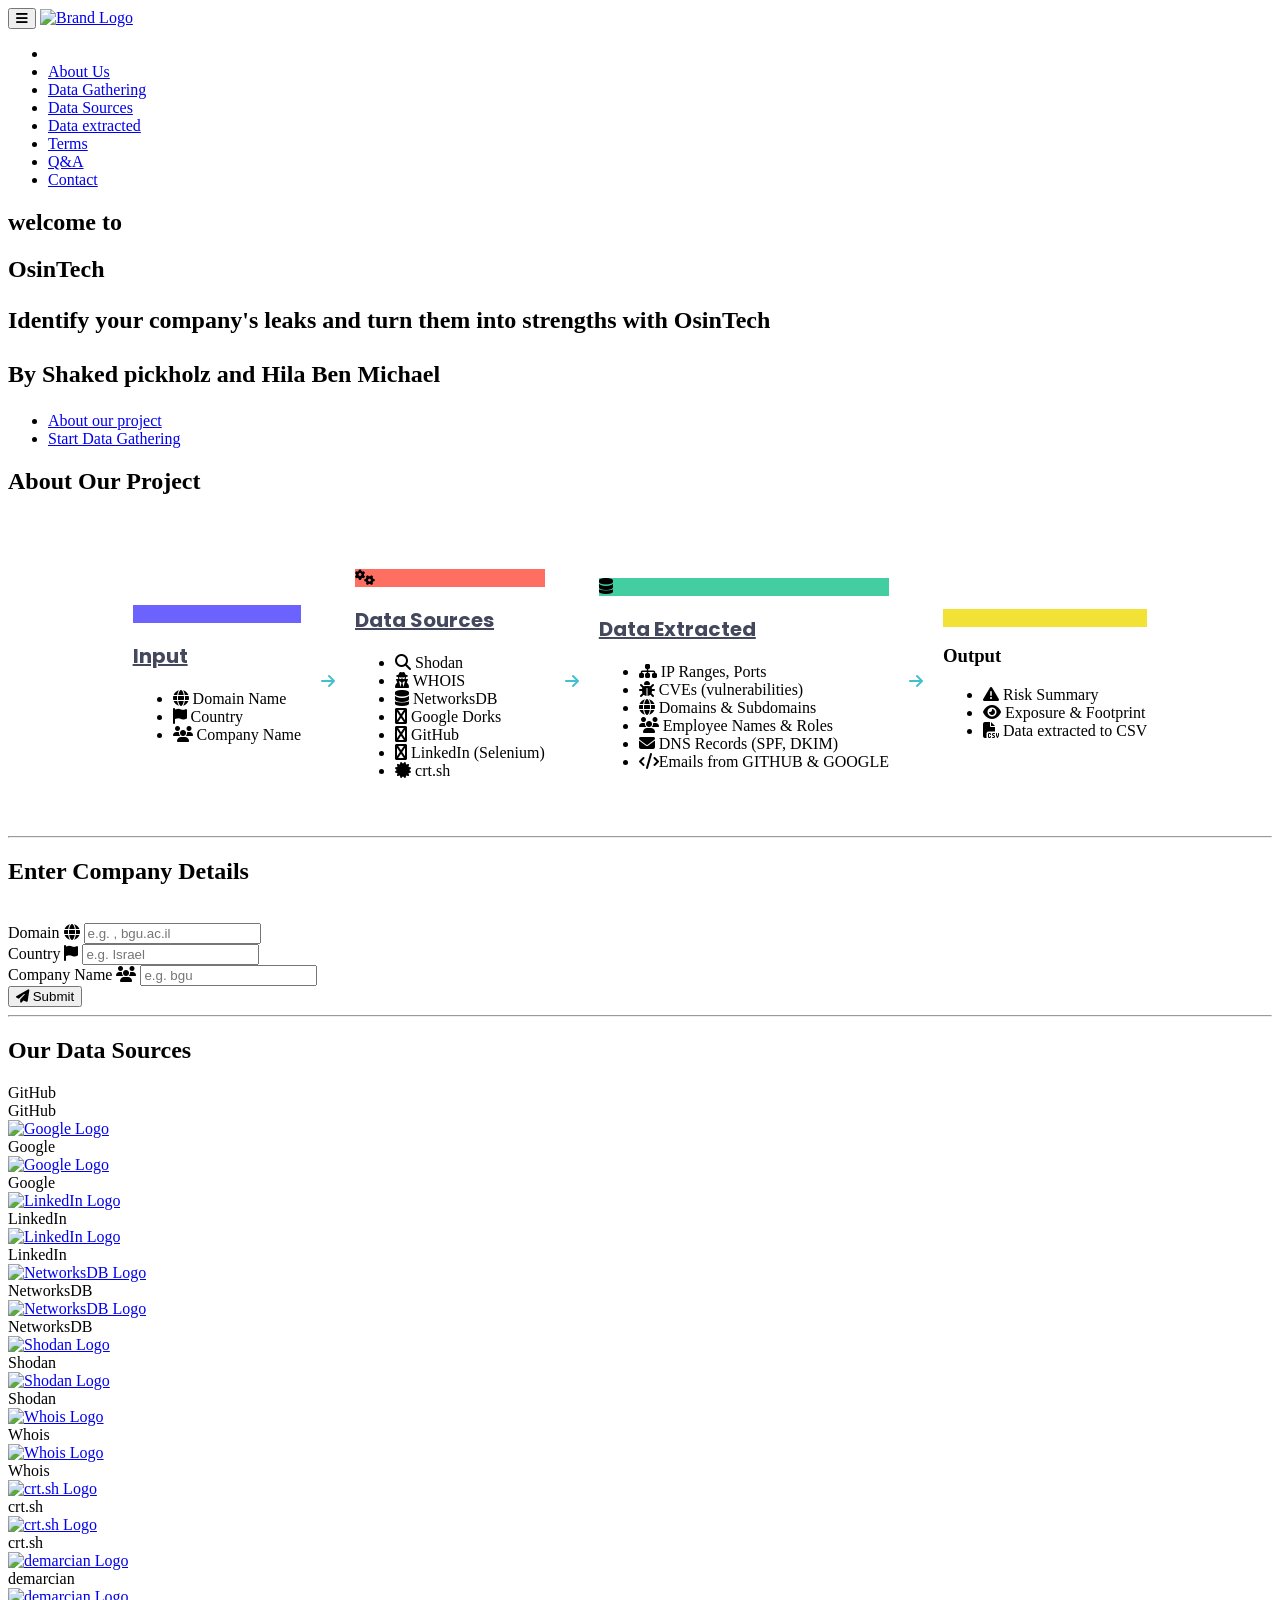
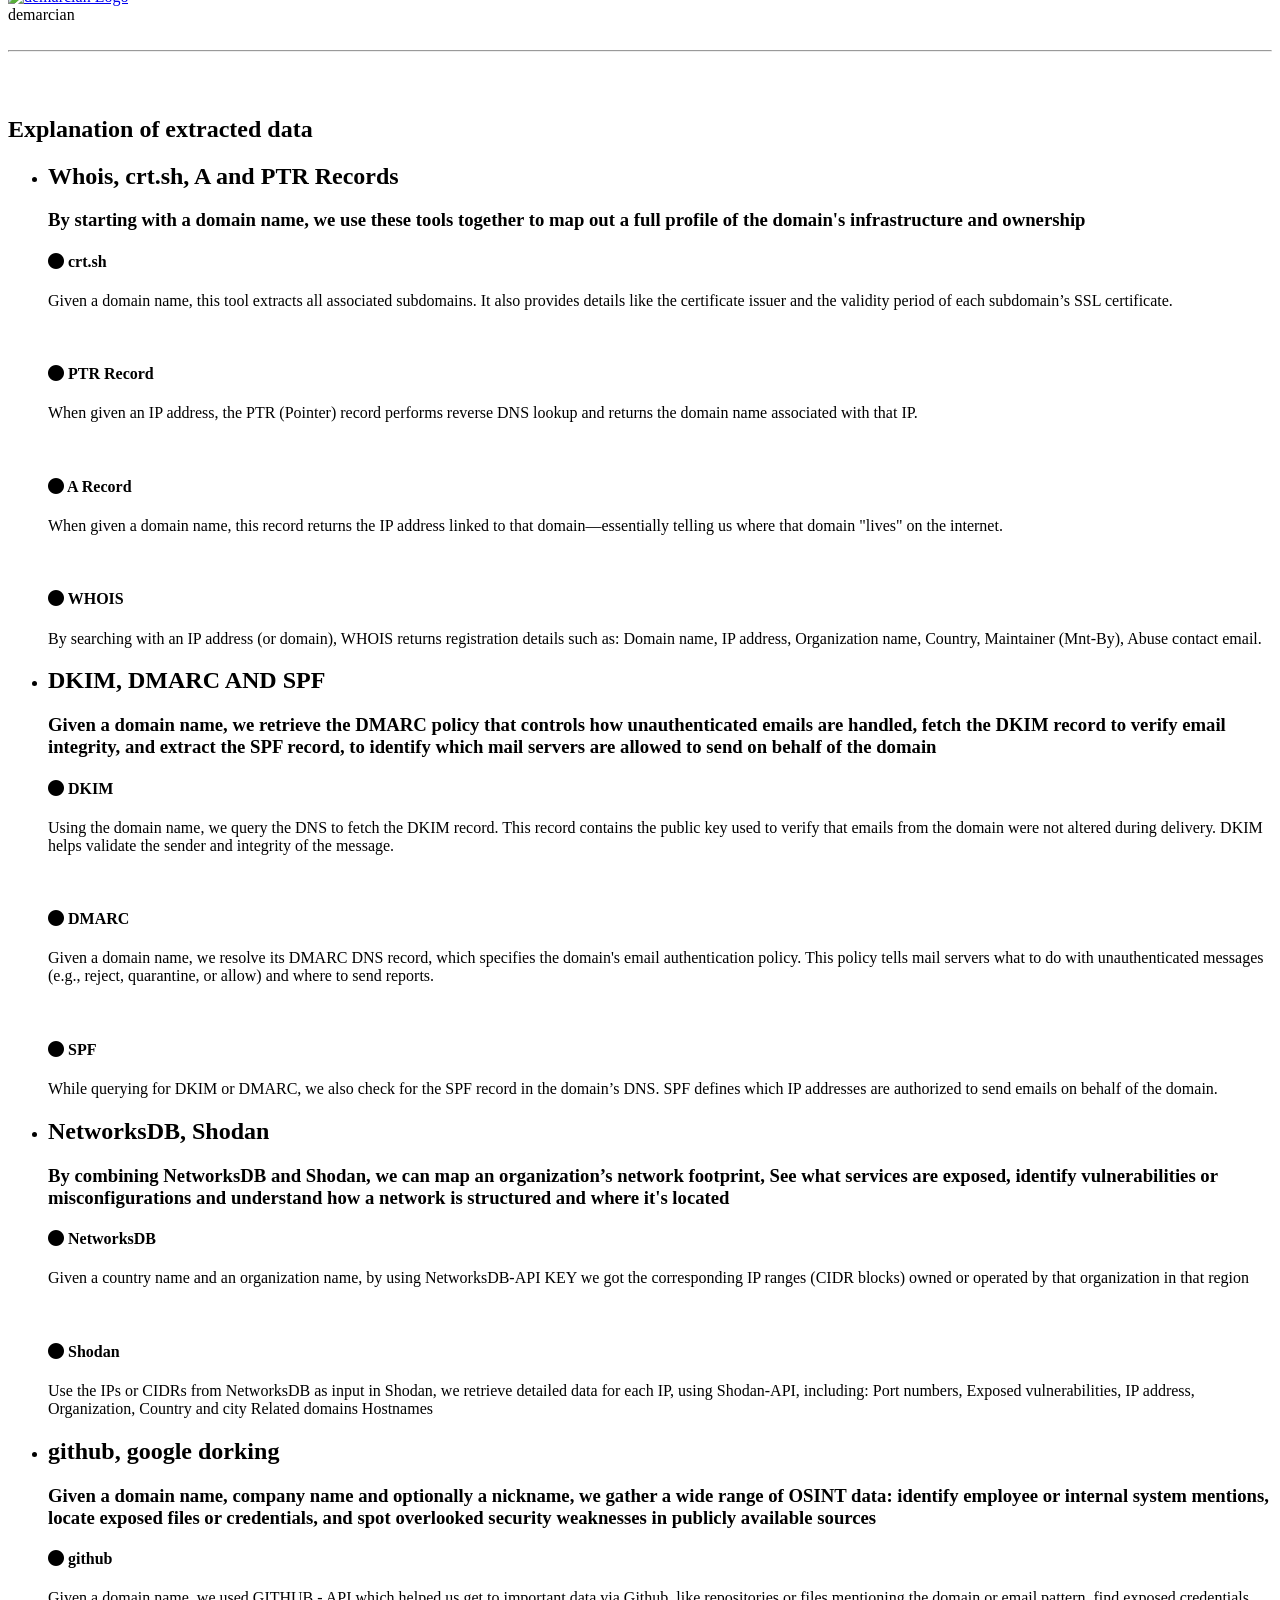
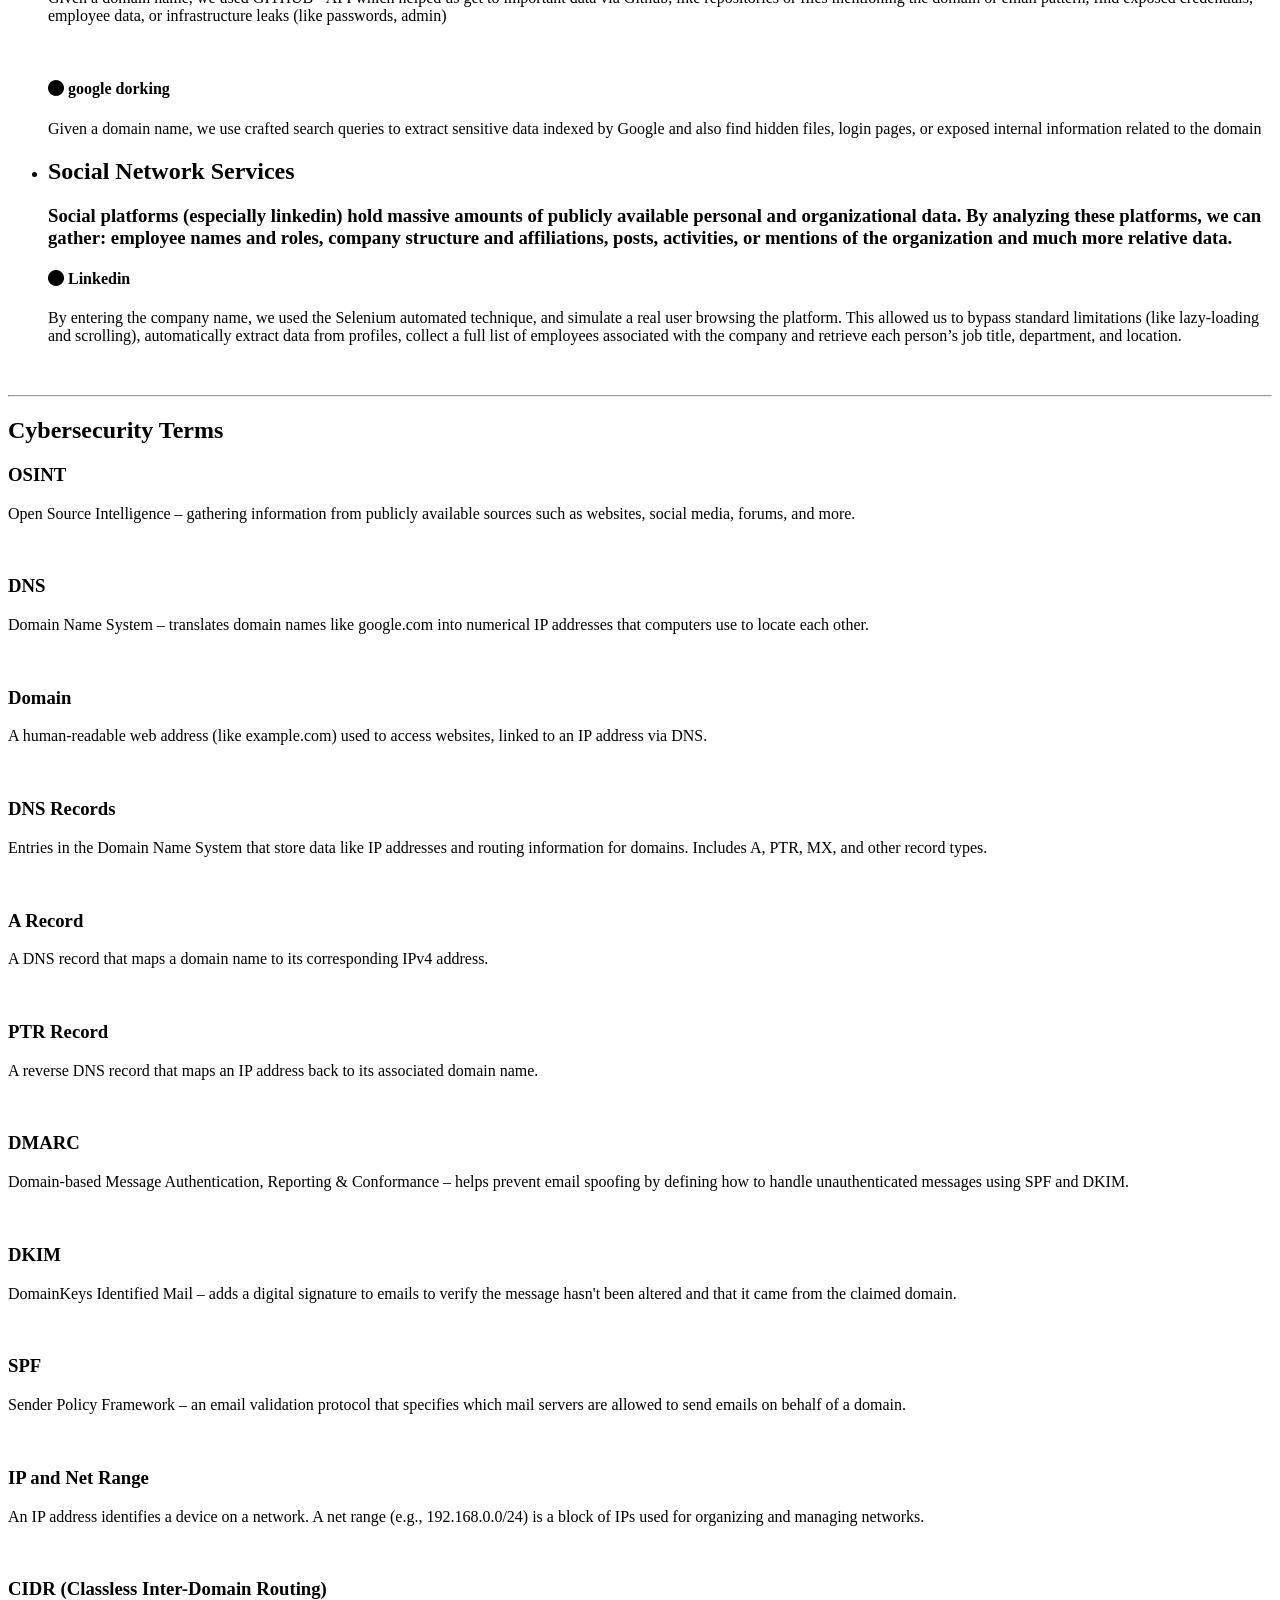
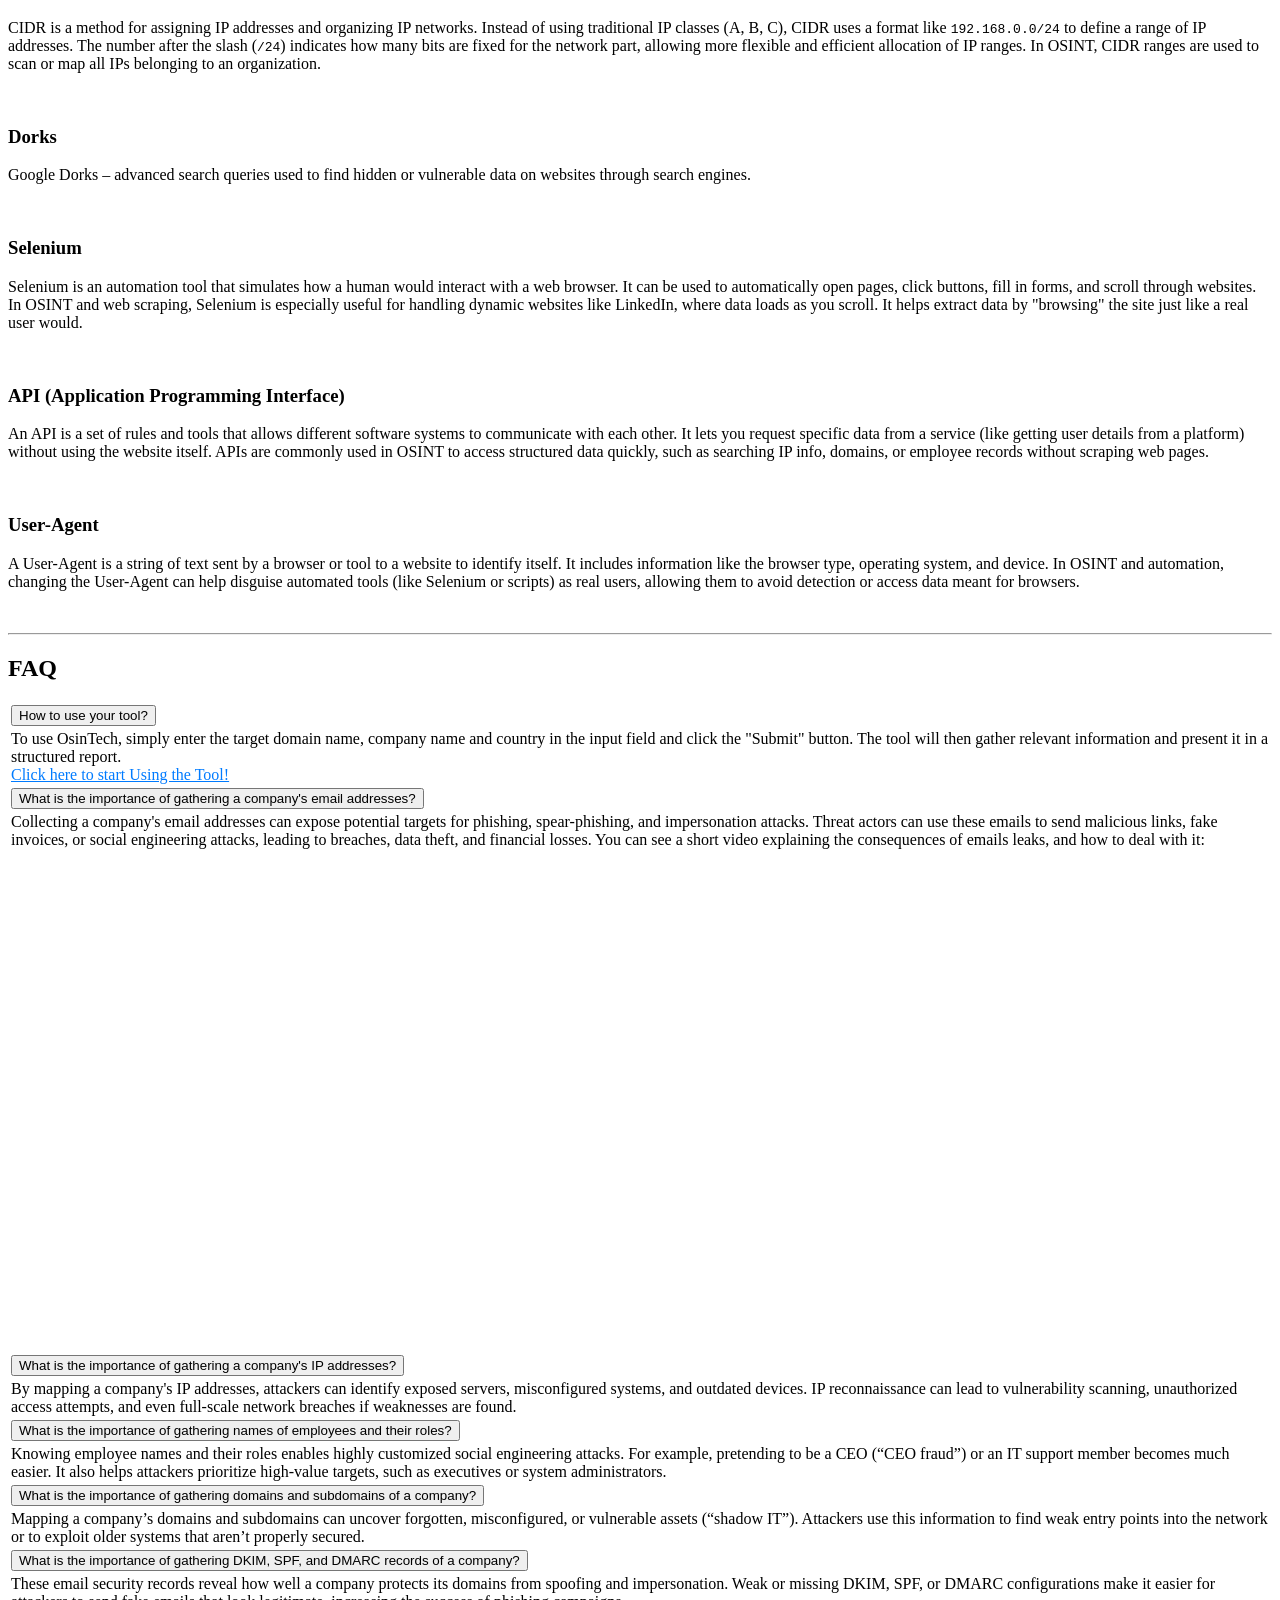
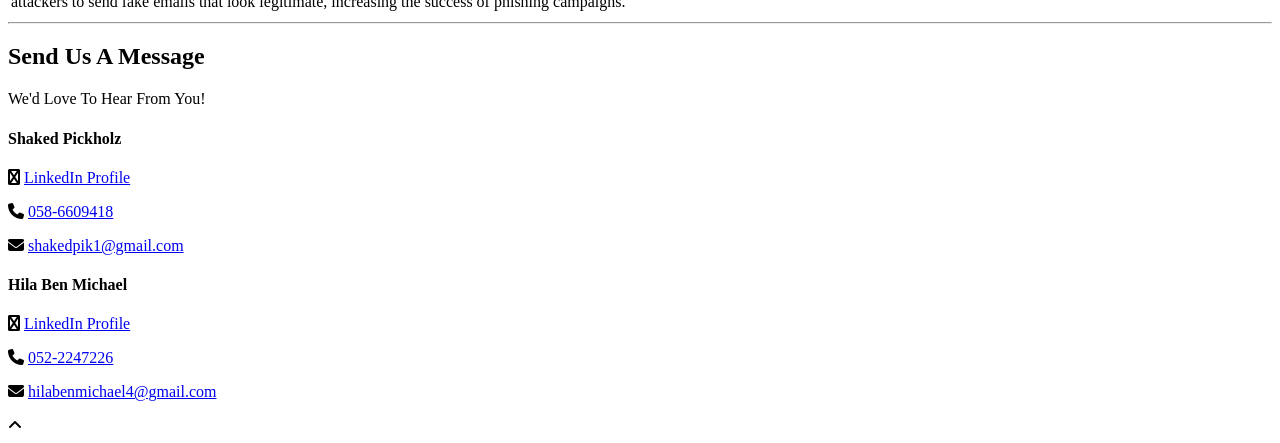
==== commit bf21f7e4: "changes in index.html" ====
--- a/templates/index.html
+++ b/templates/index.html
@@ -14,6 +14,8 @@
 		<link href='https://fonts.googleapis.com/css?family=Roboto:400,100,300,700' rel='stylesheet' type='text/css'>
 
 		<link rel="stylesheet" href="https://stackpath.bootstrapcdn.com/font-awesome/4.7.0/css/font-awesome.min.css">
+		<link rel="stylesheet" href="https://cdnjs.cloudflare.com/ajax/libs/font-awesome/6.4.0/css/all.min.css">
+
 		<!-- title of site -->
         <title>OsinTech</title>
 
@@ -76,12 +78,12 @@
 			                <ul class="nav navbar-nav navbar-right" data-in="fadeInDown" data-out="fadeOutUp">
 			                <li class=" smooth-menu active"></li>
 													<li class="smooth-menu"><a href="#about">About Us</a></li>
-			                    <li class=" smooth-menu"><a href="#data-gathering">data gathering</a></li>
-			                    <li class="smooth-menu"><a href="#reportWorkflow">Workflow</a></li>
+			                    <li class=" smooth-menu"><a href="#data-gathering">Data Gathering</a></li>
+								<li class="smooth-menu"><a href="#tokens">Data Sources</a></li>
+			                    <li class="smooth-menu"><a href="#reportWorkflow">Data extracted</a></li>
 			                    <li class="smooth-menu"><a href="#cyber-glossary">Terms</a></li>
-								<li class="smooth-menu"><a href="#tokens">Sources</a></li>
 								<li class="smooth-menu"><a href="#qanda">Q&A</a></li>
-			                    <li class="smooth-menu"><a href="#contact">contact</a></li>			                    
+			                    <li class="smooth-menu"><a href="#contact">Contact</a></li>			                    
 
 			                </ul><!--/.nav -->
 			            </div><!-- /.navbar-collapse -->
@@ -129,11 +131,73 @@
 			</div>
 			<div class="container">
 					<div id="about-content">
-							<!-- Content will be loaded dynamically -->
 					</div>
-			</div>
+
+					<br><br><br>
+			
+<div class="about-diagram-container" style="display: flex; flex-direction: row; justify-content: center; align-items: center; gap: 20px; flex-wrap: nowrap; margin-bottom: 40px;">
+  
+  <div class="about-box about-input">
+    <div class="about-icon" style="background: #6c63ff;"><i class="fa fa-keyboard-o"></i></div>
+    <h3><a href="#data-gathering" style="color:#43485c; font-size: 20px; font-family: 'Poppins', sans-serif;">Input</a></h3>
+    <ul>
+      <li><i class="fa fa-globe"></i> Domain Name</li>
+      <li><i class="fa fa-flag"></i> Country</li>
+	  <li><i class="fa fa-users"></i> Company Name</li>
+
+    </ul>
+  </div>
+
+  <div class="about-arrow"><i class="fa fa-arrow-right" style="color: #43c0ce;"></i></div>
+
+  <div class="about-box about-tools">
+    <div class="about-icon" style="background: #ff6f61;"><i class="fa fa-cogs"></i></div>
+    <h3><a href="#tokens" style="color:#43485c; font-size: 20px; font-family: 'Poppins', sans-serif;">Data Sources</a></h3>
+    <ul>
+      <li><i class="fa fa-search"></i> Shodan</li>
+      <li><i class="fa fa-user-secret"></i> WHOIS</li>
+      <li><i class="fa fa-database"></i> NetworksDB</li>
+      <li><i class="fa fa-google"></i> Google Dorks</li>
+      <li><i class="fa fa-github"></i> GitHub</li>
+      <li><i class="fa fa-linkedin"></i> LinkedIn (Selenium)</li>
+      <li><i class="fa fa-certificate"></i> crt.sh</li>
+    </ul>
+  </div>
+
+  <div class="about-arrow"><i class="fa fa-arrow-right" style="color: #43c0ce;"></i></div>
+
+  <div class="about-box about-data">
+    <div class="about-icon" style="background: #43cea2;"><i class="fa fa-database"></i></div>
+	<h3><a href="#reportWorkflow" style="color:#43485c; font-size: 20px; font-family: 'Poppins', sans-serif;">Data Extracted</a></h3>
+    <ul>
+      <li><i class="fa fa-sitemap"></i> IP Ranges, Ports</li>
+      <li><i class="fa fa-bug"></i> CVEs (vulnerabilities)</li>
+      <li><i class="fa fa-globe"></i> Domains & Subdomains</li>
+      <li><i class="fa fa-users"></i> Employee Names & Roles</li>
+      <li><i class="fa fa-envelope"></i> DNS Records (SPF, DKIM)</li>
+      <li><i class="fa fa-code"></i>Emails from GITHUB & GOOGLE</li>
+    </ul>
+  </div>
+
+  <div class="about-arrow"><i class="fa fa-arrow-right " style="color: #43c0ce;"></i></div>
+
+  <div class="about-box about-report">
+    <div class="about-icon" style="background: #f1e235;"><i class="fa fa-file-text-o"></i></div>
+    <h3>Output</h3>
+    <ul>
+      <li><i class="fa fa-exclamation-triangle"></i> Risk Summary</li>
+      <li><i class="fa fa-eye"></i> Exposure & Footprint</li>
+	  <li><i class="fa fa-file-csv"></i> Data extracted to CSV</li>
+
+    </ul>
+  </div>
+
+</div>
+
+			
+</div>
 	</section>
-		
+	<hr class="section-divider">
 	<section id="data-gathering" class="data-gathering">
 		<div class="content">
 			<div class="section-heading text-center">
@@ -162,313 +226,14 @@
 				</div>
 			</form>
 		
-			<div id="loading-bar-container" style="display: none; width: 50%; margin-top: 20px;">
-				<div id="coffee-break-message" style="text-align: center; font-size: 18px; font-weight: bold; color: #2878e0; margin-top: 10px; display: none;">
-        	It's time for your coffee break!
-    		</div>
-				<div id="loading-bar" style="width: 0%; height: 20px; background-color: #459a9e; border-radius: 5px;">
-					<span id="loading-percentage" style="position: absolute; top: 50%; left: 50%; transform: translate(-50%, -50%); font-weight: bold; color: #ffffff;">0%</span>
-				</div>
-				<div id="loading-circle" style="display: none; margin-left: 10px;">
-					<div class="spinner"></div>
-				</div>
-			</div>
-			<div id="task-description" style="text-align:center 10px; font-size: 16px; font-weight: bold; color: #333333; display: none;">
-				Initializing...
-			</div>
+						<hr class="section-divider">
+
 		</div>
 	</section>
-	
+
 		</section><!--/.education-->
 		<!--education end -->
-
-
-		<!--Report Generation Workflow start -->
-		<section id="reportWorkflow" class="reportWorkflow">
-			<div class="section-heading text-center">
-				<h2 style="font-size: 24px;">Report Generation Workflow</h2>
-			</div>
-			<div class="container">
-				<div class="experience-content">
-						<div class="main-timeline">
-							<ul>
-								<li>
-									<div class="single-timeline-box fix">
-										<div class="row">
-											<div class="col-md-5">
-												<div class="experience-time text-left">
-													<h1>Whois, crt.sh, A and PTR Records</h1>
-													<h3>By starting with a domain name, we use these tools together to map out a full profile of the domain's infrastructure and ownership</h3>
-												</div><!--/.experience-time-->
-											</div><!--/.col-->
-											<div class="col-md-offset-1 col-md-5">
-												<div class="timeline">
-													<div class="timeline-content">
-														<h4 class="title">
-															<span><i class="fa fa-circle" aria-hidden="true"></i></span>
-															crt.sh
-														</h4>
-														<p class="description">
-															Given a domain name, this tool extracts all associated subdomains. It also provides details like the certificate issuer and the validity period of each subdomain’s SSL certificate.
-														</p><br>
-														<h4 class="title">
-															<span><i class="fa fa-circle" aria-hidden="true"></i></span>
-															PTR Record
-														</h4>
-														<p class="description">
-															When given an IP address, the PTR (Pointer) record performs reverse DNS lookup and returns the domain name associated with that IP.														</p><br>
-															<h4 class="title">
-																<span><i class="fa fa-circle" aria-hidden="true"></i></span>
-																A Record
-															</h4>
-															<p class="description">
-																When given a domain name, this record returns the IP address linked to that domain—essentially telling us where that domain "lives" on the internet.
-															</p><br>
-															<h4 class="title">
-																<span><i class="fa fa-circle" aria-hidden="true"></i></span>
-																WHOIS
-															</h4>
-															<p class="description">
-																By searching with an IP address (or domain), WHOIS returns registration details such as:
-																Domain name, IP address, Organization name, Country, Maintainer (Mnt-By), Abuse contact email.
-															</p>
-
-														</div><!--/.timeline-content-->
-												</div><!--/.timeline-->
-											</div><!--/.col-->
-										</div>
-									</div><!--/.single-timeline-box-->
-								</li>
-
-								<li>
-									<div class="single-timeline-box fix">
-										<div class="row">
-											<div class="col-md-5">
-												<div class="experience-time text-left">
-													<h1>DKIM, DMARC AND SPF	</h1>
-													<h3>Given a domain name, we retrieve the DMARC policy that controls how unauthenticated emails are handled,
-														fetch the DKIM record to verify email integrity, and
-														extract the SPF record, to identify which mail servers are allowed to send on behalf of the domain</h3>
-												</div><!--/.experience-time-->
-											</div><!--/.col-->
-											<div class="col-md-offset-1 col-md-5">
-												<div class="timeline">
-													<div class="timeline-content">
-														<h4 class="title">
-															<span><i class="fa fa-circle" aria-hidden="true"></i></span>
-															DKIM
-														</h4>
-														<p class="description">
-															Using the domain name, we query the DNS to fetch the DKIM record. This record contains the public key used to verify that emails from the domain were not altered during delivery. DKIM helps validate the sender and integrity of the message.														</p>
-														<br>
-														<h4 class="title">
-															<span><i class="fa fa-circle" aria-hidden="true"></i></span>
-															DMARC
-														</h4>
-														<p class="description">
-															Given a domain name, we resolve its DMARC DNS record, which specifies the domain's email authentication policy. This policy tells mail servers what to do with unauthenticated messages (e.g., reject, quarantine, or allow) and where to send reports.
-														</p><br>
-														<h4 class="title">
-															<span><i class="fa fa-circle" aria-hidden="true"></i></span>
-															SPF
-														</h4>
-														<p class="description">
-															While querying for DKIM or DMARC, we also check for the SPF record in the domain’s DNS. SPF defines which IP addresses are authorized to send emails on behalf of the domain.
-														</p>	
-														</div><!--/.timeline-content-->
-												</div><!--/.timeline-->
-											</div><!--/.col-->
-										</div>
-									</div><!--/.single-timeline-box-->
-								</li>
-
-								<li>
-									<div class="single-timeline-box fix">
-										<div class="row">
-											<div class="col-md-5">
-												<div class="experience-time text-left">
-													<h1>NetworksDB, Shodan</h1>
-													<h3>By combining NetworksDB and Shodan, we can
-														map an organization’s network footprint, 													
-														See what services are exposed, 											
-														identify vulnerabilities or misconfigurations and
-														understand how a network is structured and where it's located</h3>
-												</div><!--/.experience-time-->
-											</div><!--/.col-->
-											<div class="col-md-offset-1 col-md-5">												<div class="timeline">
-													<div class="timeline-content">
-														<h4 class="title">
-															<span><i class="fa fa-circle" aria-hidden="true"></i></span>
-															NetworksDB
-														</h4>
-														<p class="description">
-															Given a country name and an organization name, by using NetworksDB-API KEY we got the corresponding IP ranges (CIDR blocks) owned or operated by that organization in that region</p><br>
-														<h4 class="title">
-															<span><i class="fa fa-circle" aria-hidden="true"></i></span>
-															Shodan
-														</h4>
-														<p class="description">
-															Use the IPs or CIDRs from NetworksDB as input in Shodan, we
-															retrieve detailed data for each IP, using Shodan-API, including:
-															Port numbers, Exposed vulnerabilities, IP address, Organization, Country and city Related domains Hostnames
-															</p>
-														</div><!--/.timeline-content-->
-												</div><!--/.timeline-->
-											</div><!--/.col-->
-										</div>
-									</div><!--/.single-timeline-box-->
-								</li>
-
-								<li>
-									<div class="single-timeline-box fix">
-										<div class="row">
-											<div class="col-md-5">
-												<div class="experience-time text-left">
-													<h1>github, google dorking</h1>
-													<h3>Given a domain name, company name and optionally a nickname, we gather a wide range of OSINT data: 
-														identify employee or internal system mentions, locate exposed files or credentials, and spot overlooked security weaknesses in publicly available sources
-													</h3>
-												</div><!--/.experience-time-->
-											</div><!--/.col-->
-											<div class="col-md-offset-1 col-md-5">
-												<div class="timeline">
-													<div class="timeline-content">
-														<h4 class="title">
-															<span><i class="fa fa-circle" aria-hidden="true"></i></span>
-															github
-														</h4>
-														<p class="description">
-															Given a domain name, we used GITHUB - API which helped us get to important data via Github, like repositories or files mentioning the domain or email pattern,
-															find exposed credentials, employee data, or infrastructure leaks (like passwords, admin)</p><br>
-														<h4 class="title">
-															<span><i class="fa fa-circle" aria-hidden="true"></i></span>
-															google dorking
-														</h4>
-														<p class="description">
-															Given a domain name, we use crafted search queries to extract sensitive data indexed by Google and also find hidden files, login pages, or exposed internal information related to the domain
-															</p>
-														</div><!--/.timeline-content-->
-												</div><!--/.timeline-->
-											</div><!--/.col-->
-										</div>
-									</div><!--/.single-timeline-box-->
-								</li>
-
-								<li>
-									<div class="single-timeline-box fix">
-										<div class="row">
-											<div class="col-md-5">
-												<div class="experience-time text-left">
-													<h1>Social Network Services</h1>
-													<h3> Social platforms (especially linkedin) hold massive amounts of publicly available personal and organizational data.
-														By analyzing these platforms, we can gather:
-														employee names and roles,
-														company structure and affiliations,
-														posts, activities, or mentions of the organization and much more relative data.</h3>
-												</div><!--/.experience-time-->
-											</div><!--/.col-->
-											<div class="col-md-offset-1 col-md-5">
-												<div class="timeline">
-													<div class="timeline-content">
-														<h4 class="title">
-															<span><i class="fa fa-circle" aria-hidden="true"></i></span>
-															Linkedin
-														</h4>
-														<p class="description">
-															By entering the company name, we used the Selenium automated technique, and simulate a real user browsing the platform.
-															This allowed us to
-															bypass standard limitations (like lazy-loading and scrolling),
-
-															automatically extract data from profiles,
-
-															collect a full list of employees associated with the company
-
-															and retrieve each person’s job title, department, and location.
-														  </p><br>
-														</div><!--/.timeline-content-->
-												</div><!--/.timeline-->
-											</div><!--/.col-->
-										</div>
-									</div><!--/.single-timeline-box-->
-								</li>
-
-							</ul>
-						</div><!--.main-timeline-->
-					</div><!--.experience-content-->
-			</div>
-
-		</section><!--/.experience-->
-		<!--experience end -->
-
-		<!--portfolio start -->
-		<section id="cyber-glossary" class="cyber-glossary">
-			<div class="section-heading text-center">
-				<h2>Cybersecurity Terms</h2>
-			</div>
-				<div class="term1">
-					<h3>OSINT</h3>
-					<p>Open Source Intelligence – gathering information from publicly available sources such as websites, social media, forums, and more.</p>
-				  </div><br>
-				  <div class="term2">
-					<h3>DNS</h3>
-					<p>Domain Name System – translates domain names like google.com into numerical IP addresses that computers use to locate each other.</p>
-				  </div><br>
-				  <div class="term2">
-					<h3>Domain</h3>
-					<p>A human-readable web address (like example.com) used to access websites, linked to an IP address via DNS.</p>
-				  </div><br>
-				  <div class="term3">
-					<h3>DNS Records</h3>
-					<p>Entries in the Domain Name System that store data like IP addresses and routing information for domains. Includes A, PTR, MX, and other record types.</p>
-				  </div><br>
-				  <div class="term3">
-					<h3>A Record</h3>
-					<p>A DNS record that maps a domain name to its corresponding IPv4 address.</p>
-				  </div><br>
-				  <div class="term3">
-					<h3>PTR Record</h3>
-					<p>A reverse DNS record that maps an IP address back to its associated domain name.</p>
-				  </div><br>
-				  <div class="term4">
-					<h3>DMARC</h3>
-					<p>Domain-based Message Authentication, Reporting & Conformance – helps prevent email spoofing by defining how to handle unauthenticated messages using SPF and DKIM.</p>
-				  </div><br>
-				  <div class="term4">
-					<h3>DKIM</h3>
-					<p>DomainKeys Identified Mail – adds a digital signature to emails to verify the message hasn't been altered and that it came from the claimed domain.</p>
-				  </div><br>
-				  <div class="term4">
-					<h3>SPF</h3>
-					<p>Sender Policy Framework – an email validation protocol that specifies which mail servers are allowed to send emails on behalf of a domain.</p>
-				  </div><br>			  
-				  <div class="term5">
-					<h3>IP and Net Range</h3>
-					<p>An IP address identifies a device on a network. A net range (e.g., 192.168.0.0/24) is a block of IPs used for organizing and managing networks.</p>
-				  </div><br>
-					<div class="term5"> <h3>CIDR (Classless Inter-Domain Routing)</h3> <p> CIDR is a method for assigning IP addresses and organizing IP networks. Instead of using traditional IP classes (A, B, C), CIDR uses a format like <code>192.168.0.0/24</code> to define a range of IP addresses. The number after the slash (<code>/24</code>) indicates how many bits are fixed for the network part, allowing more flexible and efficient allocation of IP ranges. In OSINT, CIDR ranges are used to scan or map all IPs belonging to an organization.
-					</p> </div><br>
-				  <div class="term6">
-					<h3>Dorks</h3>
-					<p>Google Dorks – advanced search queries used to find hidden or vulnerable data on websites through search engines.</p>
-				  </div><br>
-				  <div class="term6"> 
-					<h3>Selenium</h3>
-					 <p> Selenium is an automation tool that simulates how a human would interact with a web browser. It can be used to automatically open pages, click buttons, fill in forms, and scroll through websites. In OSINT and web scraping, Selenium is especially useful for handling dynamic websites like LinkedIn, where data loads as you scroll. It helps extract data by "browsing" the site just like a real user would. </p>
-					 </div><br> 
-				  <div class="term6"> <h3>API (Application Programming Interface)</h3>
-					 <p> An API is a set of rules and tools that allows different software systems to communicate with each other. It lets you request specific data from a service (like getting user details from a platform) without using the website itself. APIs are commonly used in OSINT to access structured data quickly, such as searching IP info, domains, or employee records without scraping web pages. </p> 
-					</div><br>
-					<div class="term6">
-				<h3>User-Agent</h3>
-					<p> A User-Agent is a string of text sent by a browser or tool to a website to identify itself. It includes information like the browser type, operating system, and device. In OSINT and automation, changing the User-Agent can help disguise automated tools (like Selenium or scripts) as real users, allowing them to avoid detection or access data meant for browsers. </p>
-				</div><br>
-
-	</section>
-		</div><!--/.portfolio-details-->
-
-	</section><!--/.portfolio-->
-	<!--portfolio end -->
-<!--profiles start -->
+		<!--profiles start -->
 <section id="tokens" class="tokens">
 	<div class="profiles-details">
 		<div class="section-heading text-center">
@@ -627,8 +392,294 @@
 
 </section><!--/.profiles-->
 <!--profiles end -->
+<br>
+		<hr class="section-divider"><br><br>
+		<!--Report Generation Workflow start -->
+		<section id="reportWorkflow" class="reportWorkflow">
+			<div class="section-heading text-center">
+				<h2 style="font-size: 24px;">Explanation of extracted data</h2>
+			</div>
+			<div class="container">
+				<div class="experience-content">
+						<div class="main-timeline">
+							<ul>
+								<li>
+									<div class="single-timeline-box fix">
+										<div class="row">
+											<div class="col-md-5">
+												<div class="experience-time text-left">
+													<h1>Whois, crt.sh, A and PTR Records</h1>
+													<h3>By starting with a domain name, we use these tools together to map out a full profile of the domain's infrastructure and ownership</h3>
+												</div><!--/.experience-time-->
+											</div><!--/.col-->
+											<div class="col-md-offset-1 col-md-5">
+												<div class="timeline">
+													<div class="timeline-content">
+														<h4 class="title">
+															<span><i class="fa fa-circle" aria-hidden="true"></i></span>
+															crt.sh
+														</h4>
+														<p class="description">
+															Given a domain name, this tool extracts all associated subdomains. It also provides details like the certificate issuer and the validity period of each subdomain’s SSL certificate.
+														</p><br>
+														<h4 class="title">
+															<span><i class="fa fa-circle" aria-hidden="true"></i></span>
+															PTR Record
+														</h4>
+														<p class="description">
+															When given an IP address, the PTR (Pointer) record performs reverse DNS lookup and returns the domain name associated with that IP.														</p><br>
+															<h4 class="title">
+																<span><i class="fa fa-circle" aria-hidden="true"></i></span>
+																A Record
+															</h4>
+															<p class="description">
+																When given a domain name, this record returns the IP address linked to that domain—essentially telling us where that domain "lives" on the internet.
+															</p><br>
+															<h4 class="title">
+																<span><i class="fa fa-circle" aria-hidden="true"></i></span>
+																WHOIS
+															</h4>
+															<p class="description">
+																By searching with an IP address (or domain), WHOIS returns registration details such as:
+																Domain name, IP address, Organization name, Country, Maintainer (Mnt-By), Abuse contact email.
+															</p>
+
+														</div><!--/.timeline-content-->
+												</div><!--/.timeline-->
+											</div><!--/.col-->
+										</div>
+									</div><!--/.single-timeline-box-->
+								</li>
+
+								<li>
+									<div class="single-timeline-box fix">
+										<div class="row">
+											<div class="col-md-5">
+												<div class="experience-time text-left">
+													<h1>DKIM, DMARC AND SPF	</h1>
+													<h3>Given a domain name, we retrieve the DMARC policy that controls how unauthenticated emails are handled,
+														fetch the DKIM record to verify email integrity, and
+														extract the SPF record, to identify which mail servers are allowed to send on behalf of the domain</h3>
+												</div><!--/.experience-time-->
+											</div><!--/.col-->
+											<div class="col-md-offset-1 col-md-5">
+												<div class="timeline">
+													<div class="timeline-content">
+														<h4 class="title">
+															<span><i class="fa fa-circle" aria-hidden="true"></i></span>
+															DKIM
+														</h4>
+														<p class="description">
+															Using the domain name, we query the DNS to fetch the DKIM record. This record contains the public key used to verify that emails from the domain were not altered during delivery. DKIM helps validate the sender and integrity of the message.														</p>
+														<br>
+														<h4 class="title">
+															<span><i class="fa fa-circle" aria-hidden="true"></i></span>
+															DMARC
+														</h4>
+														<p class="description">
+															Given a domain name, we resolve its DMARC DNS record, which specifies the domain's email authentication policy. This policy tells mail servers what to do with unauthenticated messages (e.g., reject, quarantine, or allow) and where to send reports.
+														</p><br>
+														<h4 class="title">
+															<span><i class="fa fa-circle" aria-hidden="true"></i></span>
+															SPF
+														</h4>
+														<p class="description">
+															While querying for DKIM or DMARC, we also check for the SPF record in the domain’s DNS. SPF defines which IP addresses are authorized to send emails on behalf of the domain.
+														</p>	
+														</div><!--/.timeline-content-->
+												</div><!--/.timeline-->
+											</div><!--/.col-->
+										</div>
+									</div><!--/.single-timeline-box-->
+								</li>
+
+								<li>
+									<div class="single-timeline-box fix">
+										<div class="row">
+											<div class="col-md-5">
+												<div class="experience-time text-left">
+													<h1>NetworksDB, Shodan</h1>
+													<h3>By combining NetworksDB and Shodan, we can
+														map an organization’s network footprint, 													
+														See what services are exposed, 											
+														identify vulnerabilities or misconfigurations and
+														understand how a network is structured and where it's located</h3>
+												</div><!--/.experience-time-->
+											</div><!--/.col-->
+											<div class="col-md-offset-1 col-md-5">												<div class="timeline">
+													<div class="timeline-content">
+														<h4 class="title">
+															<span><i class="fa fa-circle" aria-hidden="true"></i></span>
+															NetworksDB
+														</h4>
+														<p class="description">
+															Given a country name and an organization name, by using NetworksDB-API KEY we got the corresponding IP ranges (CIDR blocks) owned or operated by that organization in that region</p><br>
+														<h4 class="title">
+															<span><i class="fa fa-circle" aria-hidden="true"></i></span>
+															Shodan
+														</h4>
+														<p class="description">
+															Use the IPs or CIDRs from NetworksDB as input in Shodan, we
+															retrieve detailed data for each IP, using Shodan-API, including:
+															Port numbers, Exposed vulnerabilities, IP address, Organization, Country and city Related domains Hostnames
+															</p>
+														</div><!--/.timeline-content-->
+												</div><!--/.timeline-->
+											</div><!--/.col-->
+										</div>
+									</div><!--/.single-timeline-box-->
+								</li>
+
+								<li>
+									<div class="single-timeline-box fix">
+										<div class="row">
+											<div class="col-md-5">
+												<div class="experience-time text-left">
+													<h1>github, google dorking</h1>
+													<h3>Given a domain name, company name and optionally a nickname, we gather a wide range of OSINT data: 
+														identify employee or internal system mentions, locate exposed files or credentials, and spot overlooked security weaknesses in publicly available sources
+													</h3>
+												</div><!--/.experience-time-->
+											</div><!--/.col-->
+											<div class="col-md-offset-1 col-md-5">
+												<div class="timeline">
+													<div class="timeline-content">
+														<h4 class="title">
+															<span><i class="fa fa-circle" aria-hidden="true"></i></span>
+															github
+														</h4>
+														<p class="description">
+															Given a domain name, we used GITHUB - API which helped us get to important data via Github, like repositories or files mentioning the domain or email pattern,
+															find exposed credentials, employee data, or infrastructure leaks (like passwords, admin)</p><br>
+														<h4 class="title">
+															<span><i class="fa fa-circle" aria-hidden="true"></i></span>
+															google dorking
+														</h4>
+														<p class="description">
+															Given a domain name, we use crafted search queries to extract sensitive data indexed by Google and also find hidden files, login pages, or exposed internal information related to the domain
+															</p>
+														</div><!--/.timeline-content-->
+												</div><!--/.timeline-->
+											</div><!--/.col-->
+										</div>
+									</div><!--/.single-timeline-box-->
+								</li>
+
+								<li>
+									<div class="single-timeline-box fix">
+										<div class="row">
+											<div class="col-md-5">
+												<div class="experience-time text-left">
+													<h1>Social Network Services</h1>
+													<h3> Social platforms (especially linkedin) hold massive amounts of publicly available personal and organizational data.
+														By analyzing these platforms, we can gather:
+														employee names and roles,
+														company structure and affiliations,
+														posts, activities, or mentions of the organization and much more relative data.</h3>
+												</div><!--/.experience-time-->
+											</div><!--/.col-->
+											<div class="col-md-offset-1 col-md-5">
+												<div class="timeline">
+													<div class="timeline-content">
+														<h4 class="title">
+															<span><i class="fa fa-circle" aria-hidden="true"></i></span>
+															Linkedin
+														</h4>
+														<p class="description">
+															By entering the company name, we used the Selenium automated technique, and simulate a real user browsing the platform.
+															This allowed us to
+															bypass standard limitations (like lazy-loading and scrolling),
+
+															automatically extract data from profiles,
+
+															collect a full list of employees associated with the company
+
+															and retrieve each person’s job title, department, and location.
+														  </p><br>
+														</div><!--/.timeline-content-->
+												</div><!--/.timeline-->
+											</div><!--/.col-->
+										</div>
+									</div><!--/.single-timeline-box-->
+								</li>
+
+							</ul>
+						</div><!--.main-timeline-->
+					</div><!--.experience-content-->
+			</div>
+
+		</section><!--/.experience-->
+		<!--experience end -->
+		<hr class="section-divider">
+		<!--portfolio start -->
+		<section id="cyber-glossary" class="cyber-glossary">
+			<div class="section-heading text-center">
+				<h2>Cybersecurity Terms</h2>
+			</div>
+				<div class="term1">
+					<h3>OSINT</h3>
+					<p>Open Source Intelligence – gathering information from publicly available sources such as websites, social media, forums, and more.</p>
+				  </div><br>
+				  <div class="term2">
+					<h3>DNS</h3>
+					<p>Domain Name System – translates domain names like google.com into numerical IP addresses that computers use to locate each other.</p>
+				  </div><br>
+				  <div class="term2">
+					<h3>Domain</h3>
+					<p>A human-readable web address (like example.com) used to access websites, linked to an IP address via DNS.</p>
+				  </div><br>
+				  <div class="term3">
+					<h3>DNS Records</h3>
+					<p>Entries in the Domain Name System that store data like IP addresses and routing information for domains. Includes A, PTR, MX, and other record types.</p>
+				  </div><br>
+				  <div class="term3">
+					<h3>A Record</h3>
+					<p>A DNS record that maps a domain name to its corresponding IPv4 address.</p>
+				  </div><br>
+				  <div class="term3">
+					<h3>PTR Record</h3>
+					<p>A reverse DNS record that maps an IP address back to its associated domain name.</p>
+				  </div><br>
+				  <div class="term4">
+					<h3>DMARC</h3>
+					<p>Domain-based Message Authentication, Reporting & Conformance – helps prevent email spoofing by defining how to handle unauthenticated messages using SPF and DKIM.</p>
+				  </div><br>
+				  <div class="term4">
+					<h3>DKIM</h3>
+					<p>DomainKeys Identified Mail – adds a digital signature to emails to verify the message hasn't been altered and that it came from the claimed domain.</p>
+				  </div><br>
+				  <div class="term4">
+					<h3>SPF</h3>
+					<p>Sender Policy Framework – an email validation protocol that specifies which mail servers are allowed to send emails on behalf of a domain.</p>
+				  </div><br>			  
+				  <div class="term5">
+					<h3>IP and Net Range</h3>
+					<p>An IP address identifies a device on a network. A net range (e.g., 192.168.0.0/24) is a block of IPs used for organizing and managing networks.</p>
+				  </div><br>
+					<div class="term5"> <h3>CIDR (Classless Inter-Domain Routing)</h3> <p> CIDR is a method for assigning IP addresses and organizing IP networks. Instead of using traditional IP classes (A, B, C), CIDR uses a format like <code>192.168.0.0/24</code> to define a range of IP addresses. The number after the slash (<code>/24</code>) indicates how many bits are fixed for the network part, allowing more flexible and efficient allocation of IP ranges. In OSINT, CIDR ranges are used to scan or map all IPs belonging to an organization.
+					</p> </div><br>
+				  <div class="term6">
+					<h3>Dorks</h3>
+					<p>Google Dorks – advanced search queries used to find hidden or vulnerable data on websites through search engines.</p>
+				  </div><br>
+				  <div class="term6"> 
+					<h3>Selenium</h3>
+					 <p> Selenium is an automation tool that simulates how a human would interact with a web browser. It can be used to automatically open pages, click buttons, fill in forms, and scroll through websites. In OSINT and web scraping, Selenium is especially useful for handling dynamic websites like LinkedIn, where data loads as you scroll. It helps extract data by "browsing" the site just like a real user would. </p>
+					 </div><br> 
+				  <div class="term6"> <h3>API (Application Programming Interface)</h3>
+					 <p> An API is a set of rules and tools that allows different software systems to communicate with each other. It lets you request specific data from a service (like getting user details from a platform) without using the website itself. APIs are commonly used in OSINT to access structured data quickly, such as searching IP info, domains, or employee records without scraping web pages. </p> 
+					</div><br>
+					<div class="term6">
+				<h3>User-Agent</h3>
+					<p> A User-Agent is a string of text sent by a browser or tool to a website to identify itself. It includes information like the browser type, operating system, and device. In OSINT and automation, changing the User-Agent can help disguise automated tools (like Selenium or scripts) as real users, allowing them to avoid detection or access data meant for browsers. </p>
+				</div><br>
+
+	</section>
+
+<!--portfolio end -->
+<hr class="section-divider">
 <!-- Bootstrap JS -->
-<script src="https://cdn.jsdelivr.net/npm/bootstrap@5.3.0-alpha1/dist/js/bootstrap.bundle.min.js"></script>
+ <script src="https://cdn.jsdelivr.net/npm/bootstrap@5.3.0-alpha1/dist/js/bootstrap.bundle.min.js"></script>
 <section class="qanda" id="qanda">
     <div class="section-heading text-center">
         <h2>FAQ</h2>
@@ -736,7 +787,7 @@
     </div>
 </section>
 
-
+<hr class="section-divider">
 
 <section class="contact" id="contact">
     <div class="section-heading text-center">
@@ -839,45 +890,6 @@
         <!--Custom JS-->
         <script src="static/js/custom.js"></script>
 		
-		<script>
-			// Example data (replace with actual data from your backend or API)
-			const data = {
-				emails: 50,
-				ips: 20,
-				domains: 10,
-				employees: 30,
-				records: 15,
-			};
-		
-			// Function to calculate grade percentage
-			function calculatePercentage(count) {
-				if (count >= 50) return 90; // A grade
-				if (count >= 30) return 75; // B grade
-				if (count >= 15) return 60; // C grade
-				if (count >= 5) return 40;  // D grade
-				return 20;                 // F grade
-			}
-		
-			// Populate the progress bars and grades
-			function updateGrades() {
-				const categories = ['emails', 'ips', 'domains', 'employees', 'records'];
-				categories.forEach(category => {
-					const percentage = calculatePercentage(data[category]);
-					const gradeElement = document.getElementById(`${category}-grade`);
-					const barElement = document.getElementById(`${category}-bar`);
-		
-					// Update the grade text
-					gradeElement.textContent = `${percentage}%`;
-		
-					// Update the progress bar
-					barElement.style.width = `${percentage}%`;
-					barElement.setAttribute('aria-valuenow', percentage);
-				});
-			}
-		
-			// Call the function to update grades
-			updateGrades();
-		</script>
     </body>
 	
 </html>
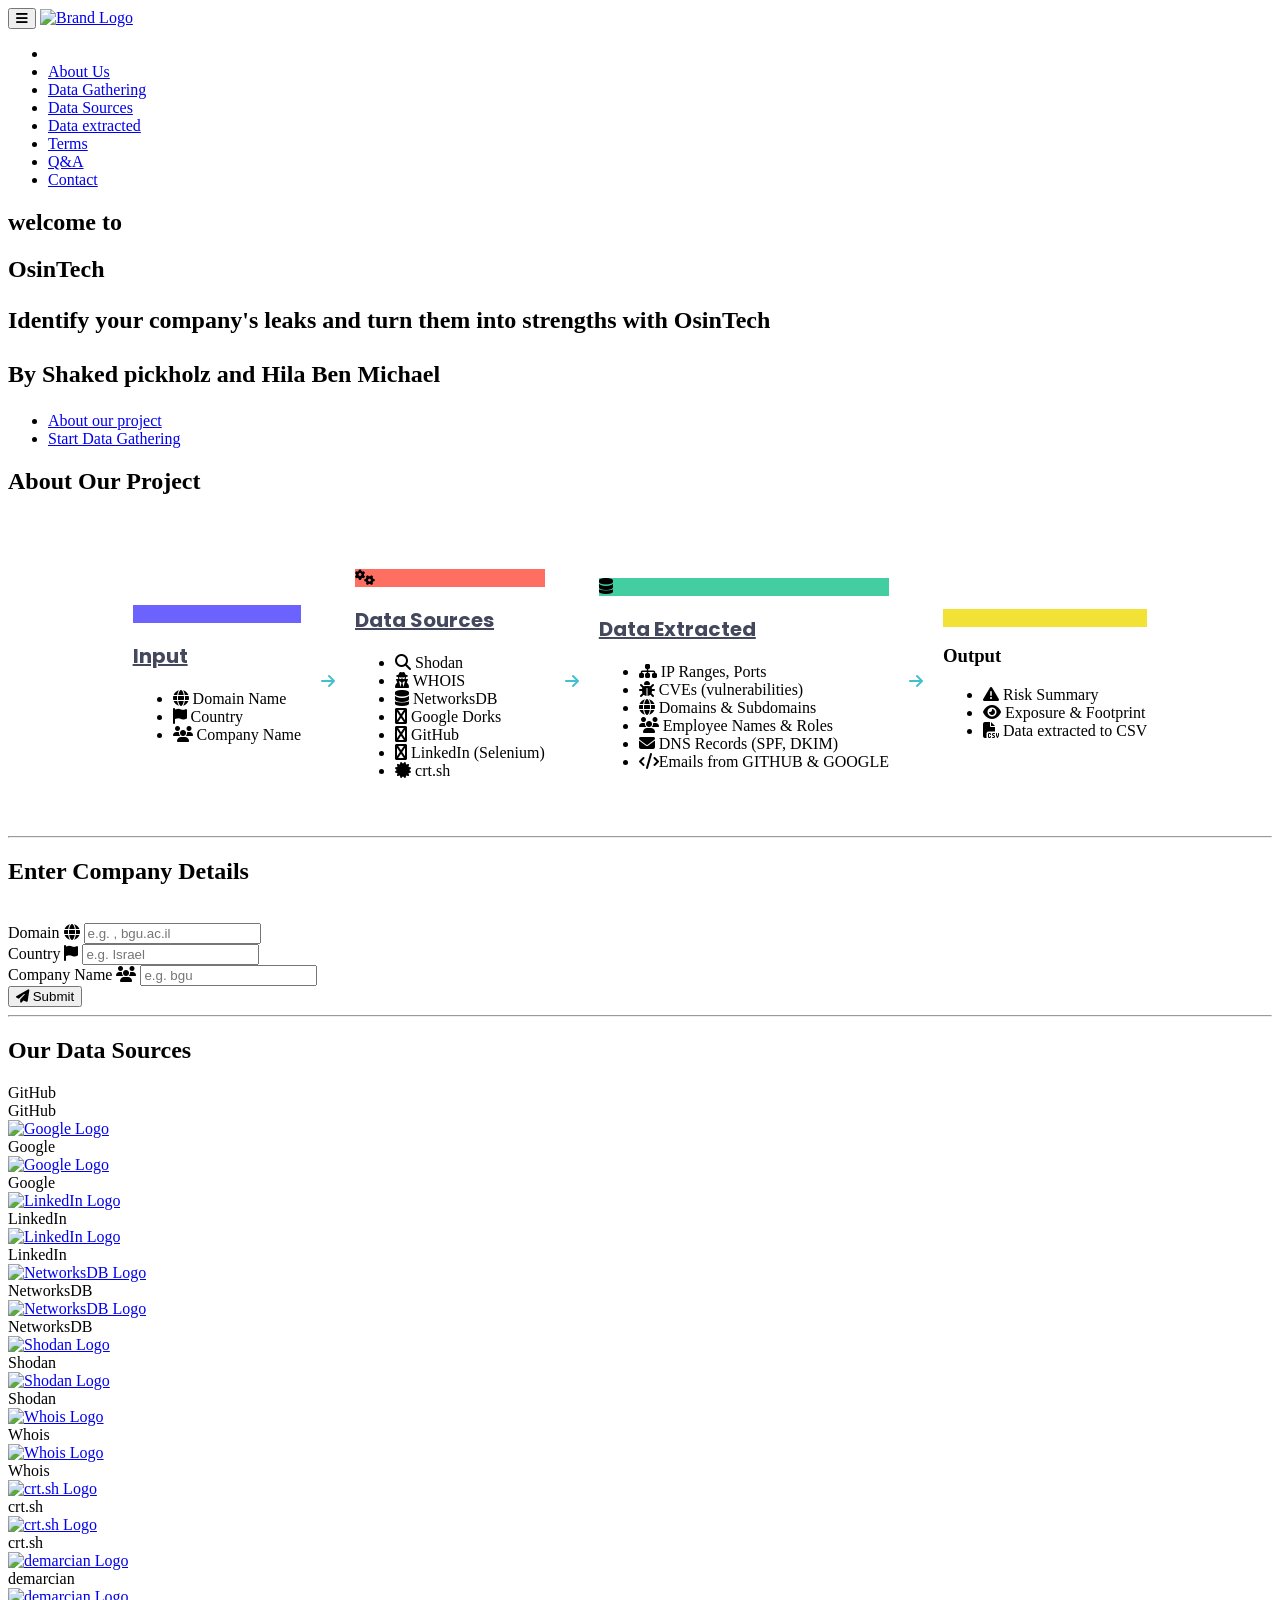
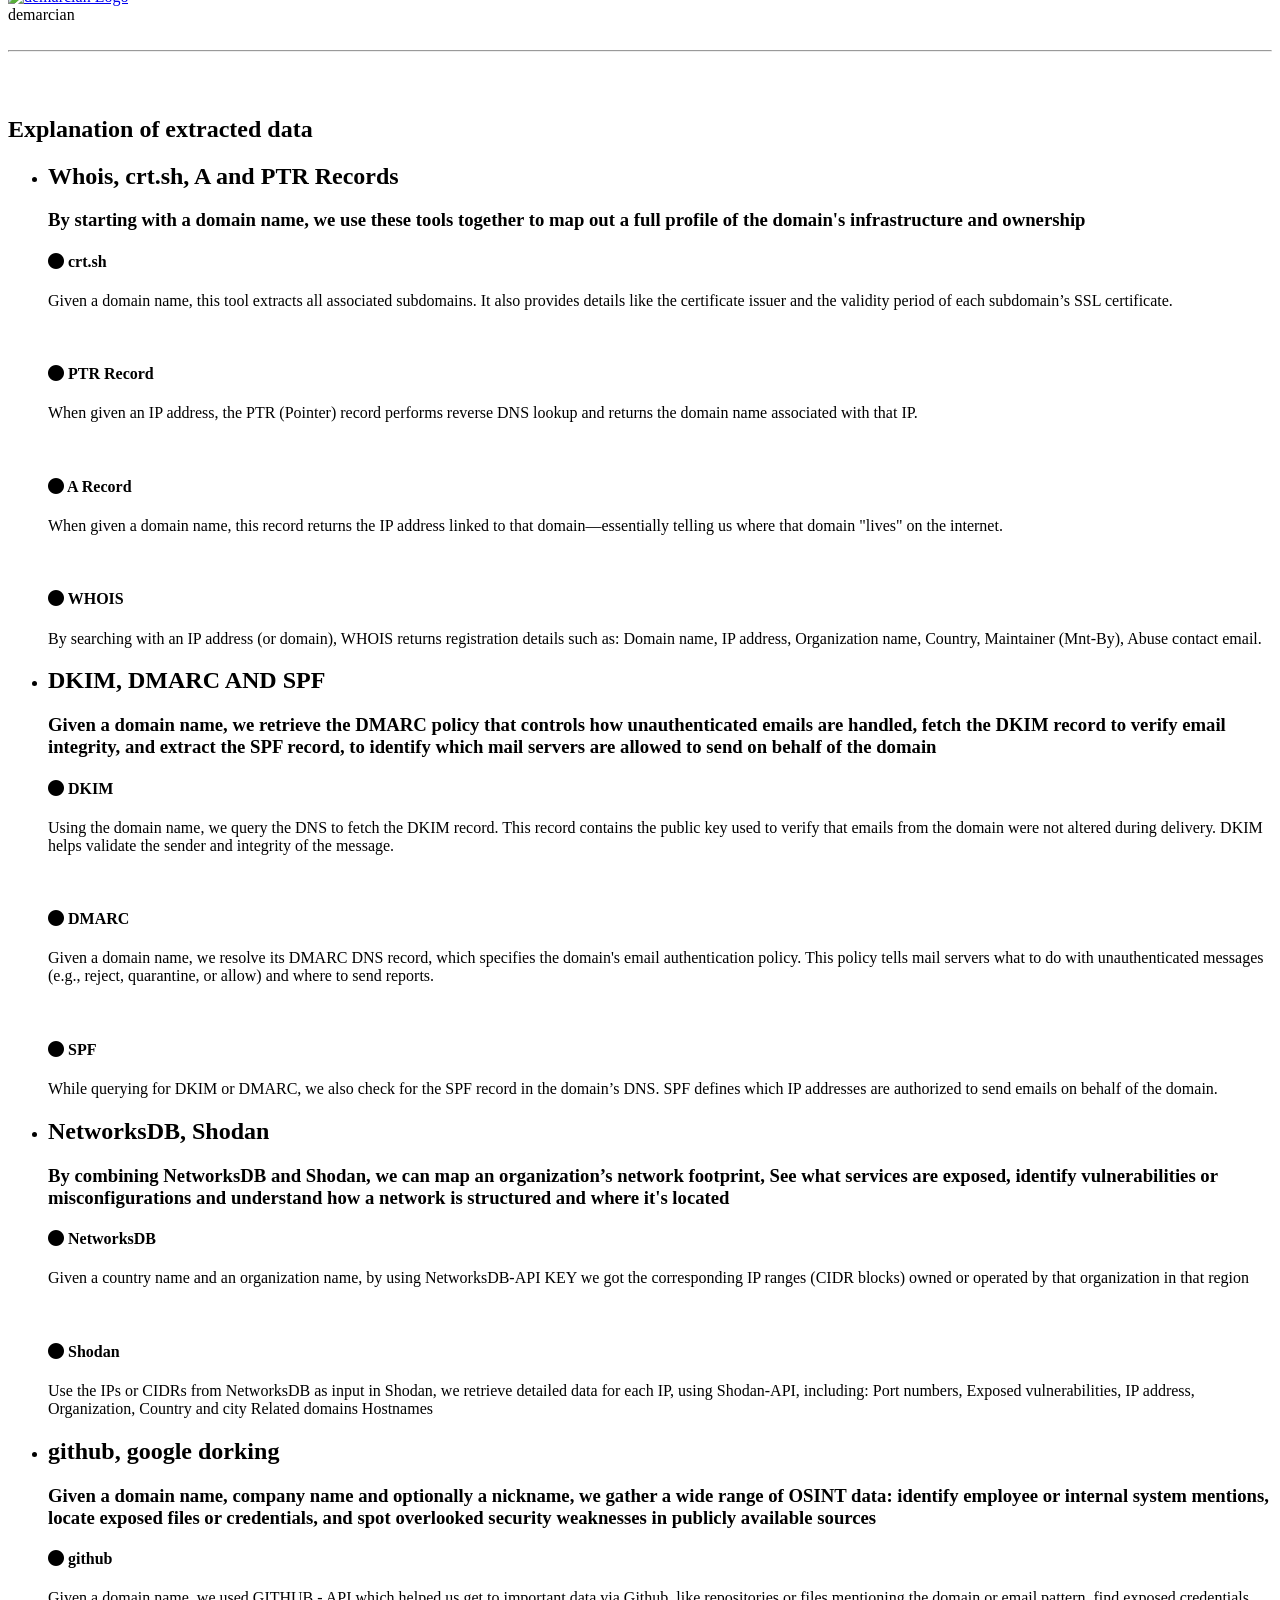
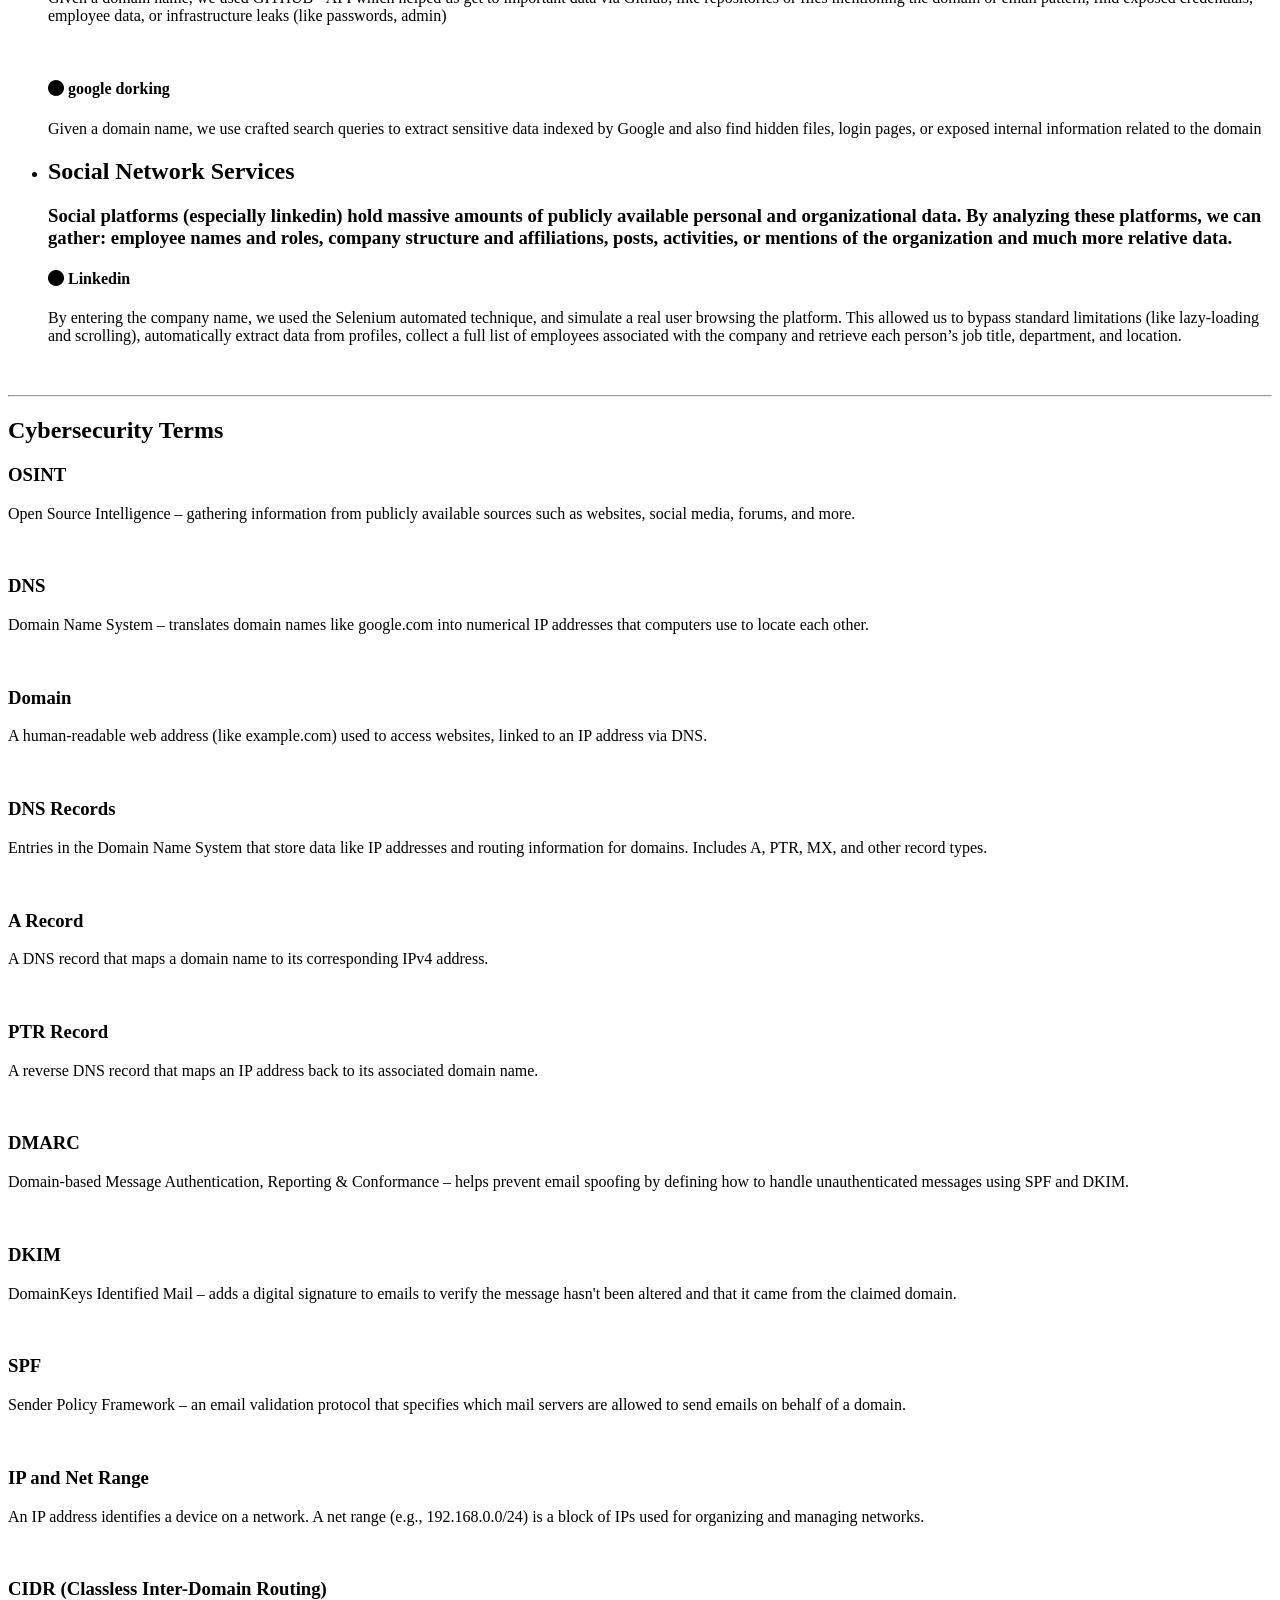
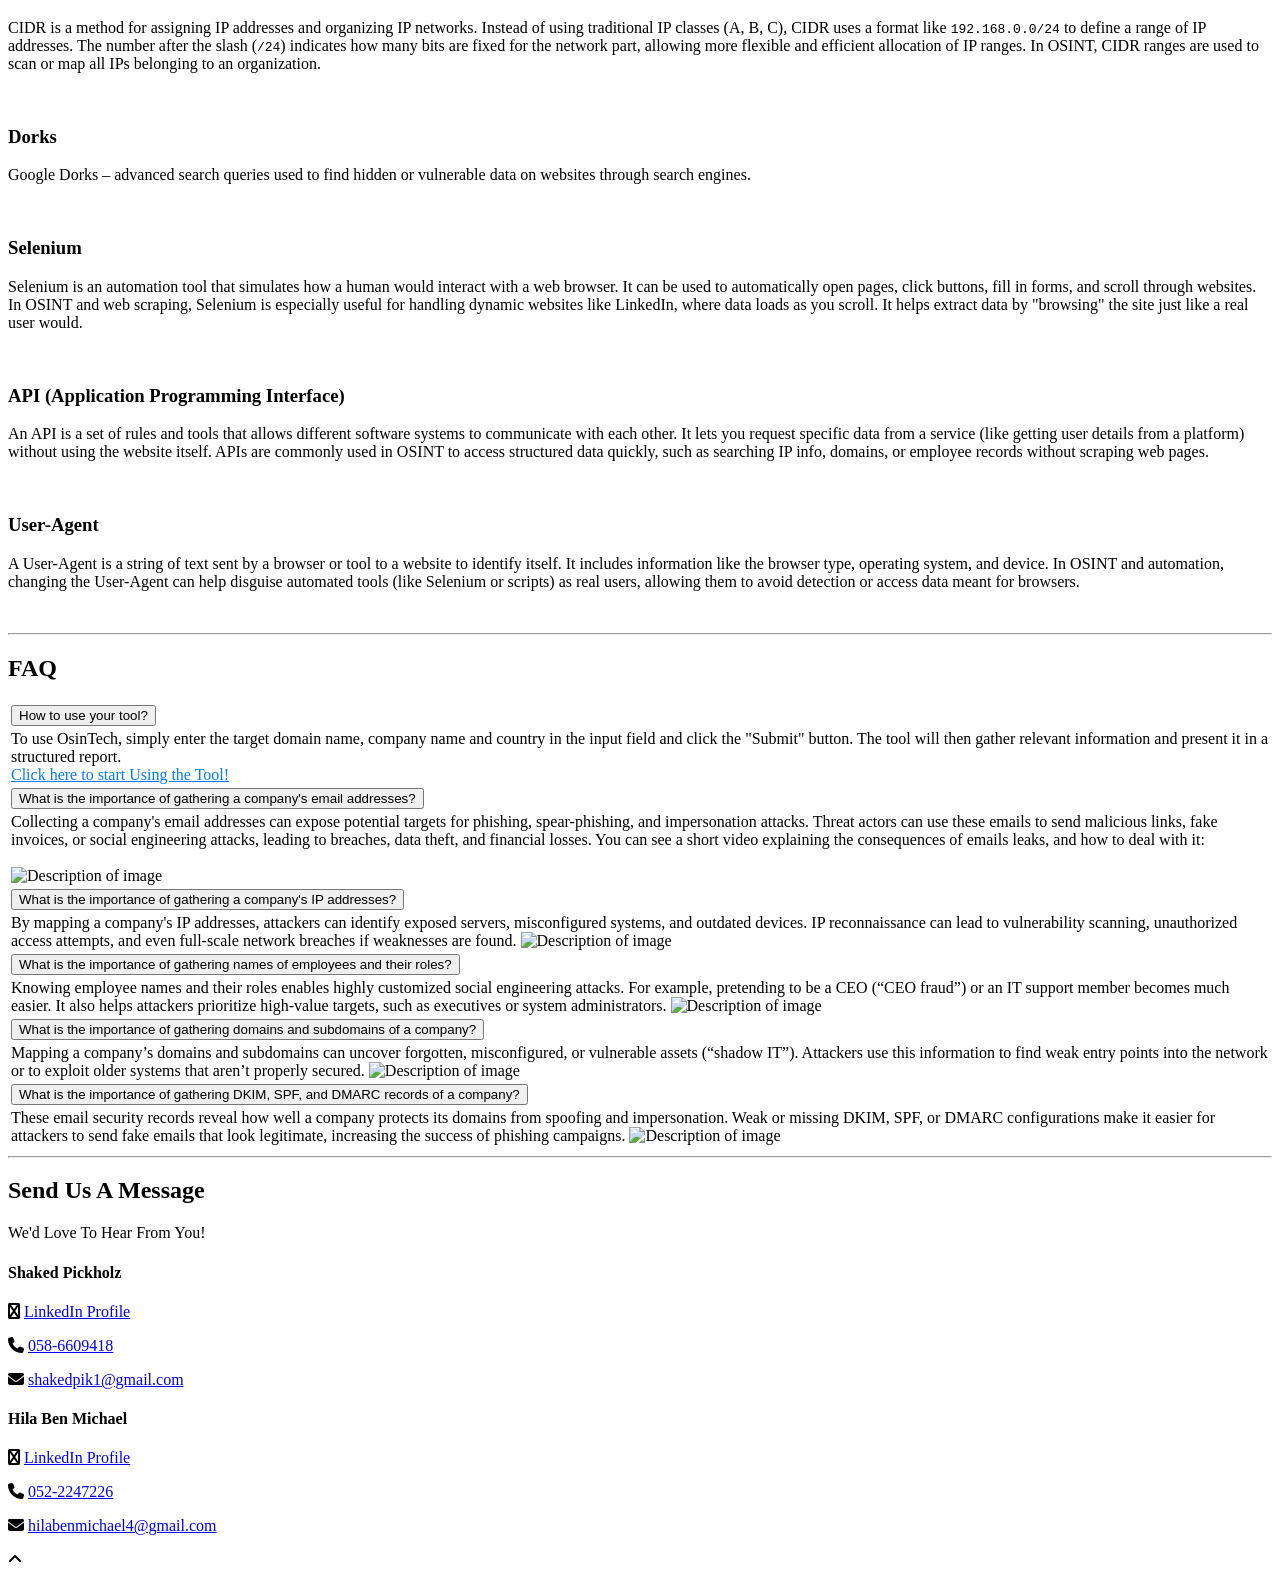
==== commit 9fffe185: "correcting the github emails script and dkimdmarc script" ====
--- a/templates/index.html
+++ b/templates/index.html
@@ -716,7 +716,8 @@
 						<td class="answer">
 							Collecting a company's email addresses can expose potential targets for phishing, spear-phishing, and impersonation attacks. Threat actors can use these emails to send malicious links, fake invoices, or social engineering attacks, leading to breaches, data theft, and financial losses.
 							You can see a short video explaining the consequences of emails leaks, and how to deal with it: <br> <br>
-							<iframe 
+							<img src="static/images/what_emails.png" alt="Description of image">
+							<!-- <iframe 
 								width="853" 
 								height="480" 
 								src="https://www.youtube.com/embed/BnmneAjVrM4" 
@@ -725,7 +726,7 @@
 								allow="accelerometer; autoplay; clipboard-write; encrypted-media; gyroscope; picture-in-picture; web-share" 
 								referrerpolicy="strict-origin-when-cross-origin" 
 								allowfullscreen>
-							</iframe>
+							</iframe> -->
 						</td>
 					</tr>
                     <!-- Question 2 -->
@@ -739,7 +740,8 @@
                     <tr id="answer2" class="collapse">
                         <td class="answer">
                             By mapping a company's IP addresses, attackers can identify exposed servers, misconfigured systems, and outdated devices. IP reconnaissance can lead to vulnerability scanning, unauthorized access attempts, and even full-scale network breaches if weaknesses are found.
-                        </td>
+							<img src="static/images/what_ip.png" alt="Description of image">
+						</td>
                     </tr>
                     <!-- Question 3 -->
                     <tr>
@@ -752,7 +754,8 @@
                     <tr id="answer3" class="collapse">
                         <td class="answer">
                             Knowing employee names and their roles enables highly customized social engineering attacks. For example, pretending to be a CEO (“CEO fraud”) or an IT support member becomes much easier. It also helps attackers prioritize high-value targets, such as executives or system administrators.
-                        </td>
+							<img src="static/images/what_linkedin.png" alt="Description of image">
+						</td>
                     </tr>
                     <!-- Question 4 -->
 					<tr>
@@ -765,7 +768,9 @@
                     <tr id="answer5" class="collapse">
                         <td class="answer">
                             Mapping a company’s domains and subdomains can uncover forgotten, misconfigured, or vulnerable assets (“shadow IT”). Attackers use this information to find weak entry points into the network or to exploit older systems that aren’t properly secured.
-                        </td>
+                        	<img src="static/images/what_domain.png" alt="Description of image">
+
+						</td>
                     </tr>
                     <!-- Question 5 -->
                     <tr>
@@ -778,7 +783,8 @@
                     <tr id="answer4" class="collapse">
                         <td class="answer">
                             These email security records reveal how well a company protects its domains from spoofing and impersonation. Weak or missing DKIM, SPF, or DMARC configurations make it easier for attackers to send fake emails that look legitimate, increasing the success of phishing campaigns.
-                        </td>
+                        	<img src="static/images/what_records.png" alt="Description of image">
+						</td>
                     </tr>
                    
                 </table>
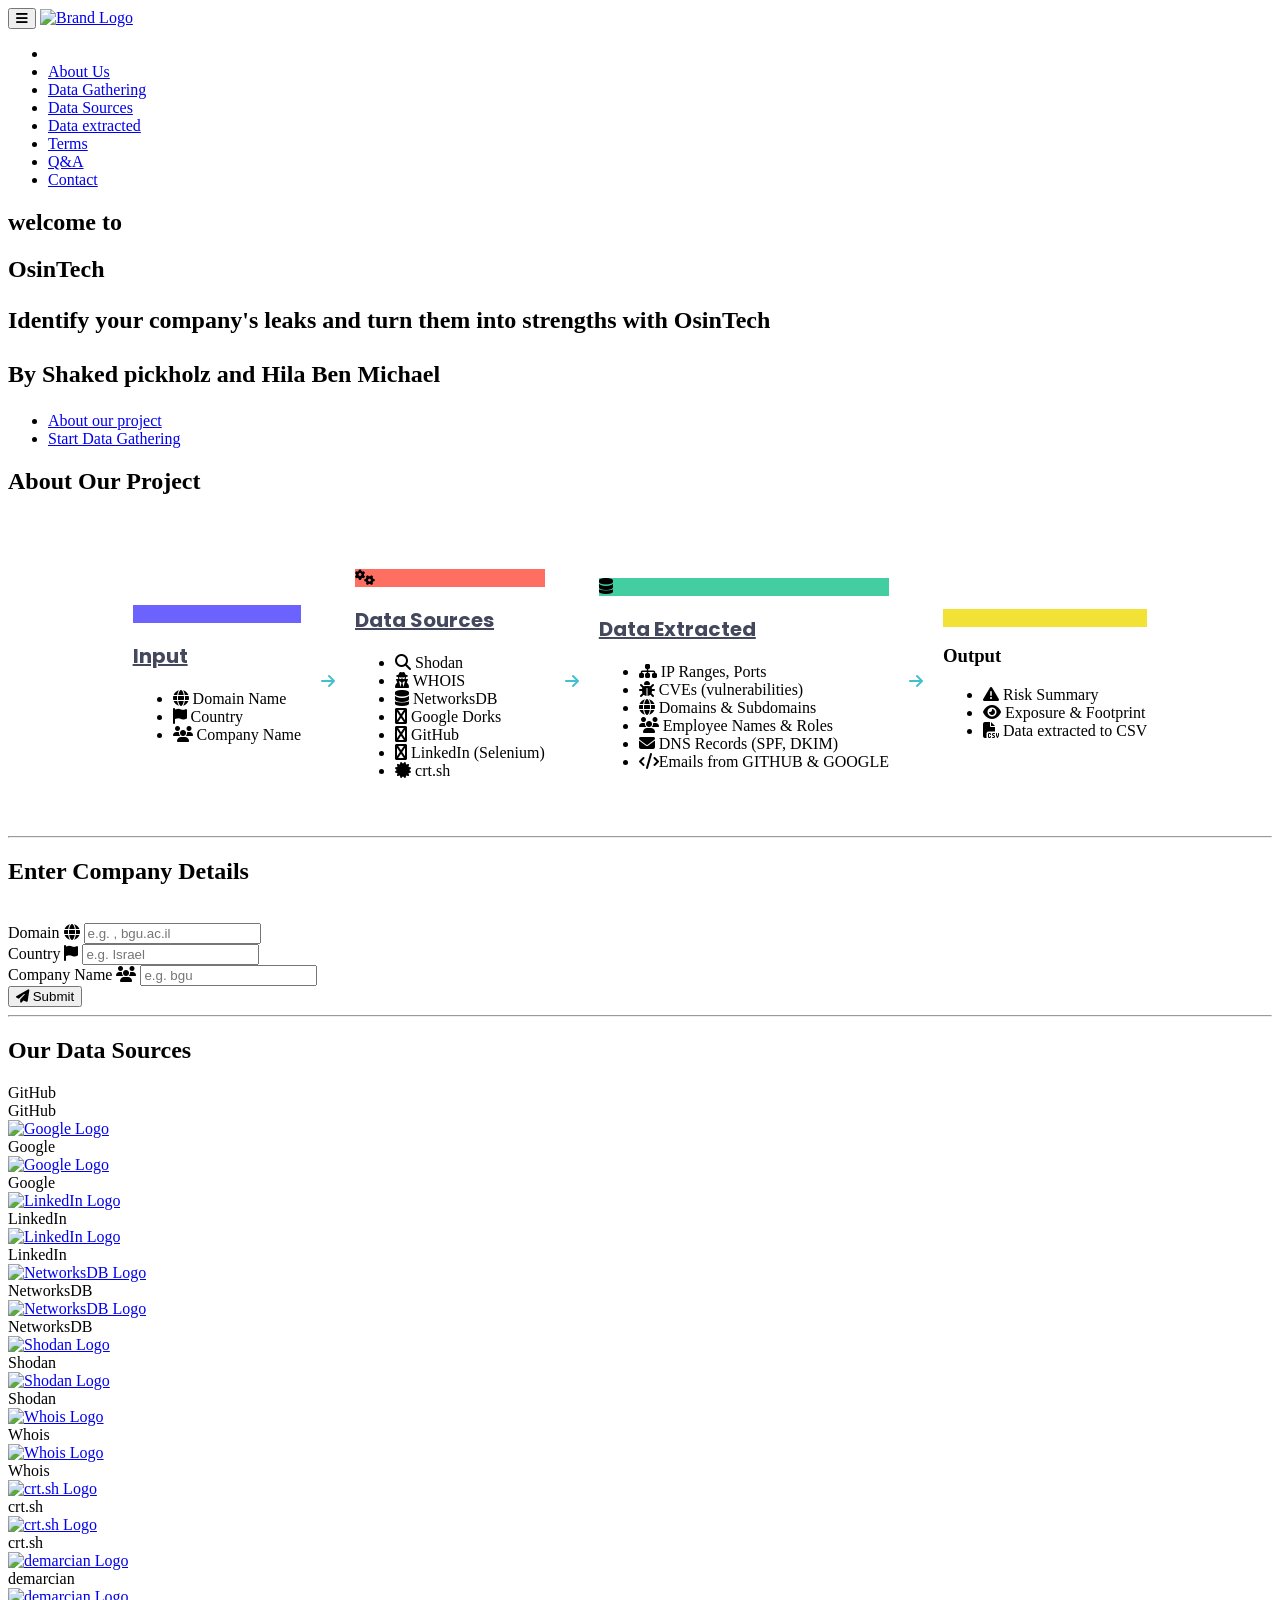
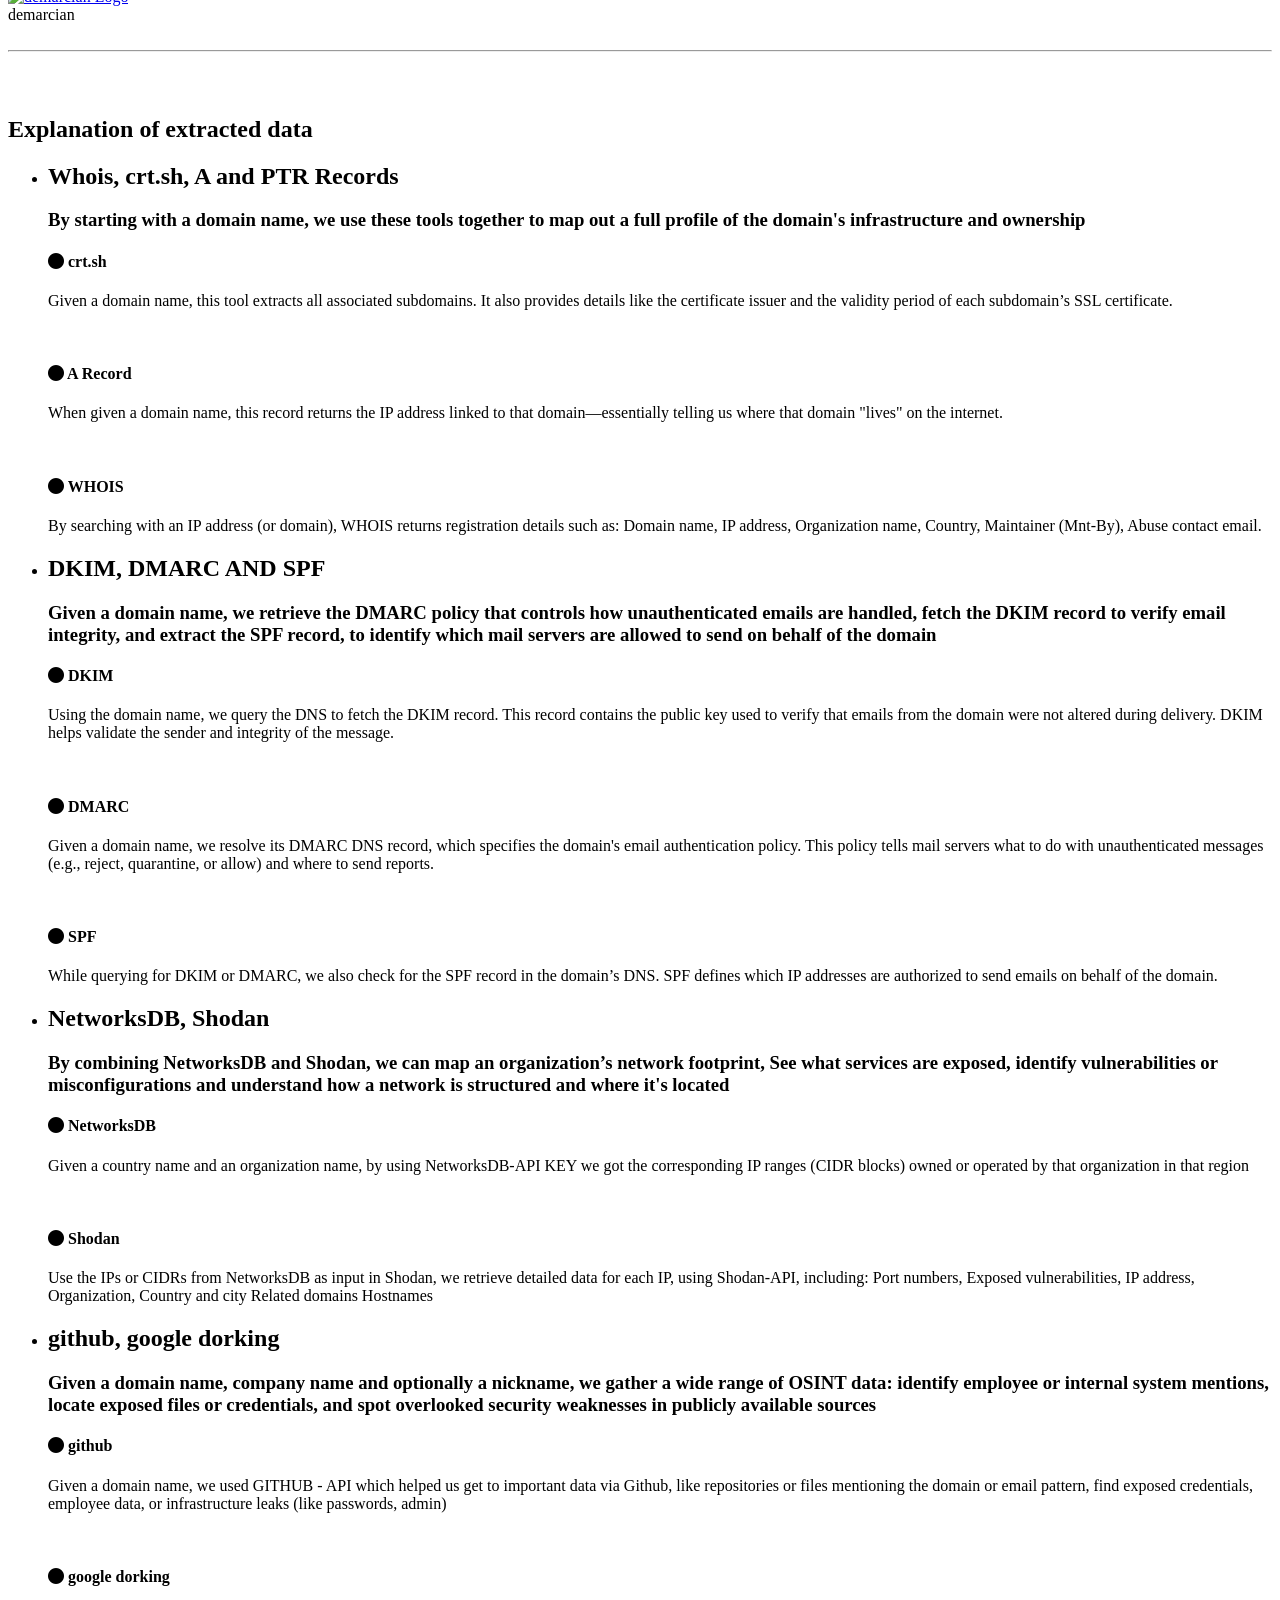
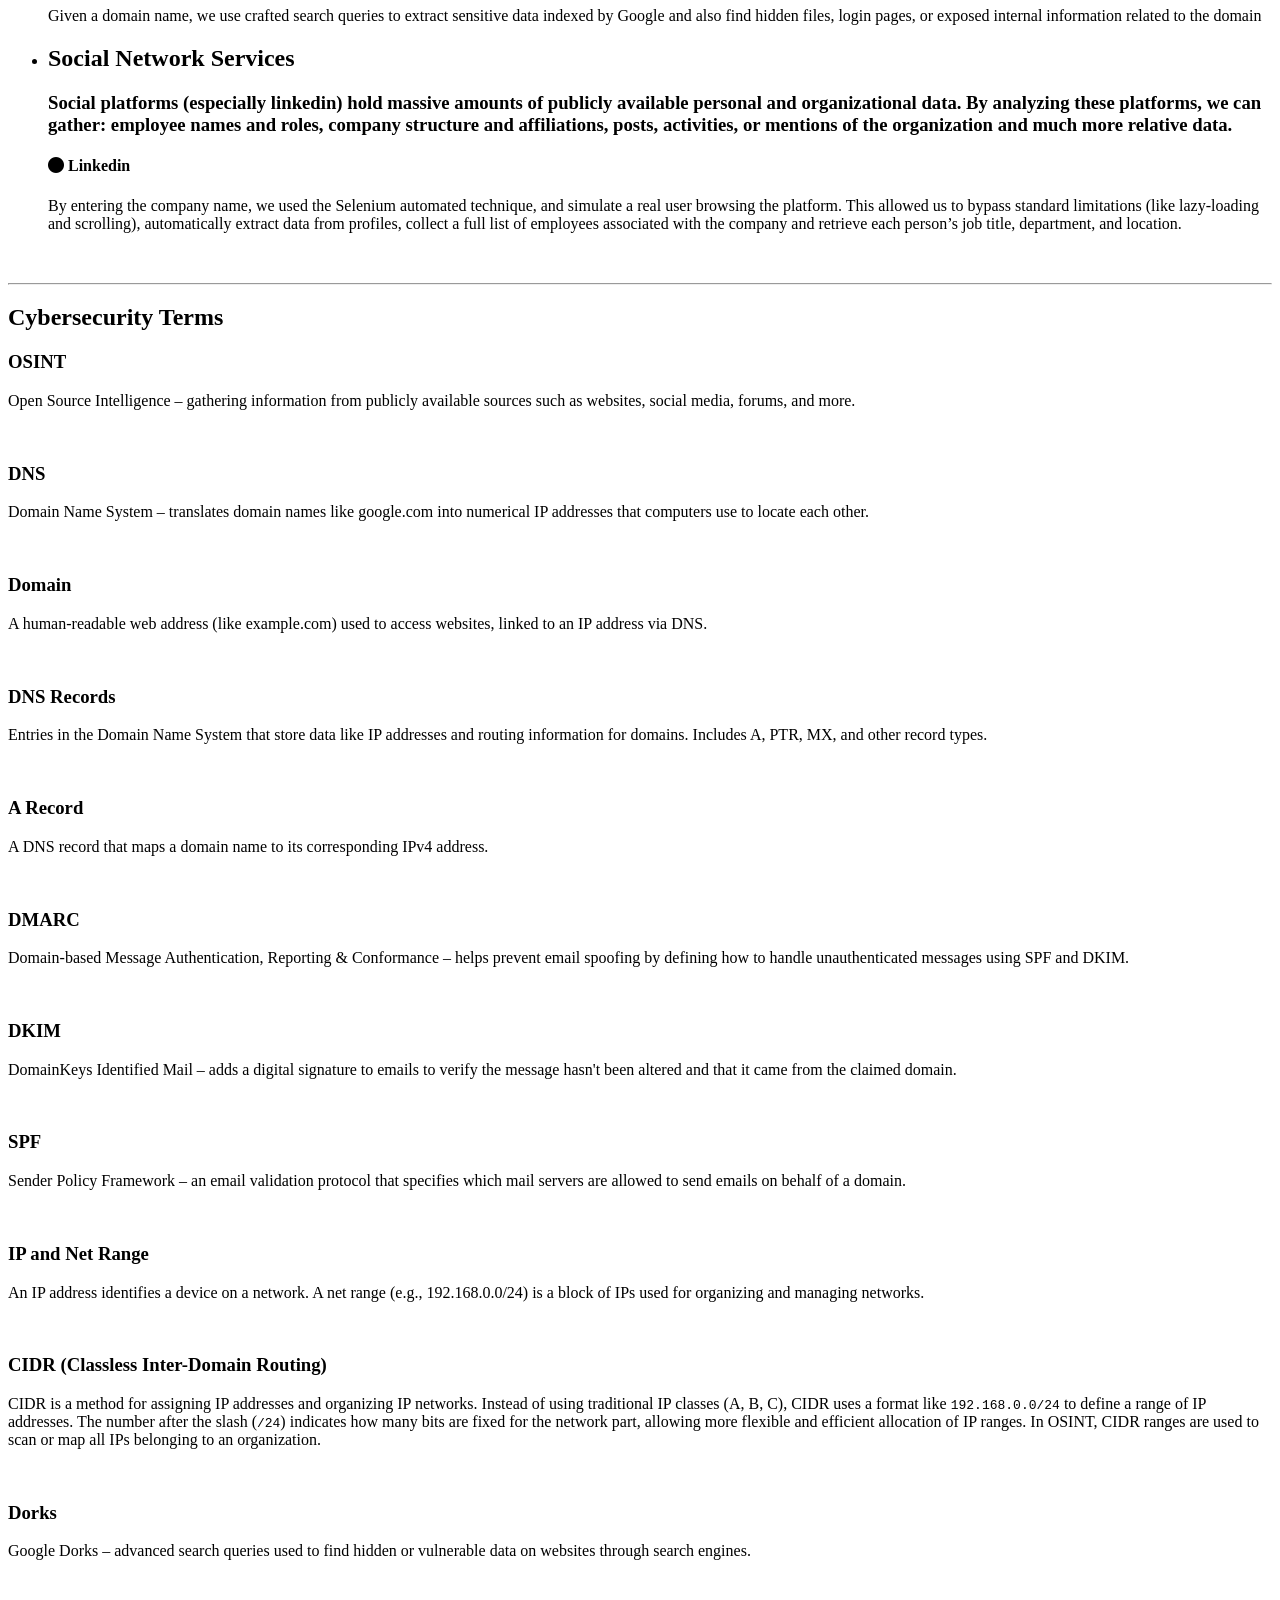
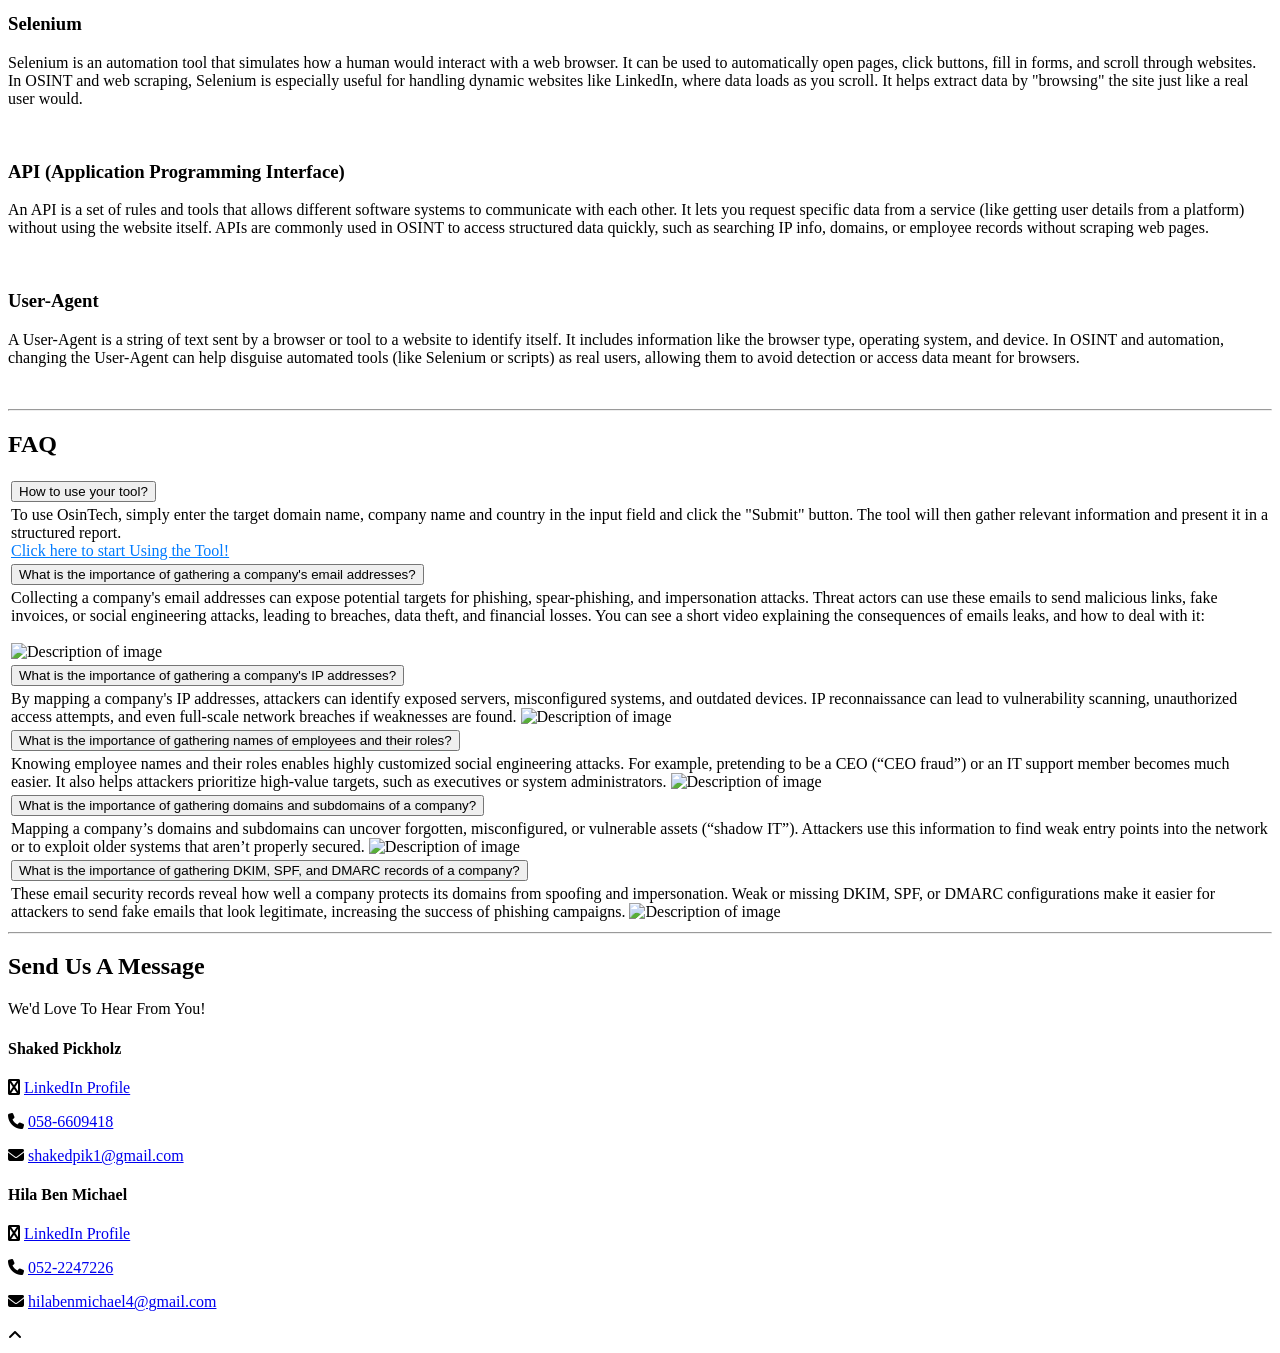
==== commit 4a397a5c: "set timeR TO CURRENT TIME- WORK" ====
--- a/templates/index.html
+++ b/templates/index.html
@@ -422,12 +422,6 @@
 														<p class="description">
 															Given a domain name, this tool extracts all associated subdomains. It also provides details like the certificate issuer and the validity period of each subdomain’s SSL certificate.
 														</p><br>
-														<h4 class="title">
-															<span><i class="fa fa-circle" aria-hidden="true"></i></span>
-															PTR Record
-														</h4>
-														<p class="description">
-															When given an IP address, the PTR (Pointer) record performs reverse DNS lookup and returns the domain name associated with that IP.														</p><br>
 															<h4 class="title">
 																<span><i class="fa fa-circle" aria-hidden="true"></i></span>
 																A Record
@@ -635,10 +629,6 @@
 				  <div class="term3">
 					<h3>A Record</h3>
 					<p>A DNS record that maps a domain name to its corresponding IPv4 address.</p>
-				  </div><br>
-				  <div class="term3">
-					<h3>PTR Record</h3>
-					<p>A reverse DNS record that maps an IP address back to its associated domain name.</p>
 				  </div><br>
 				  <div class="term4">
 					<h3>DMARC</h3>
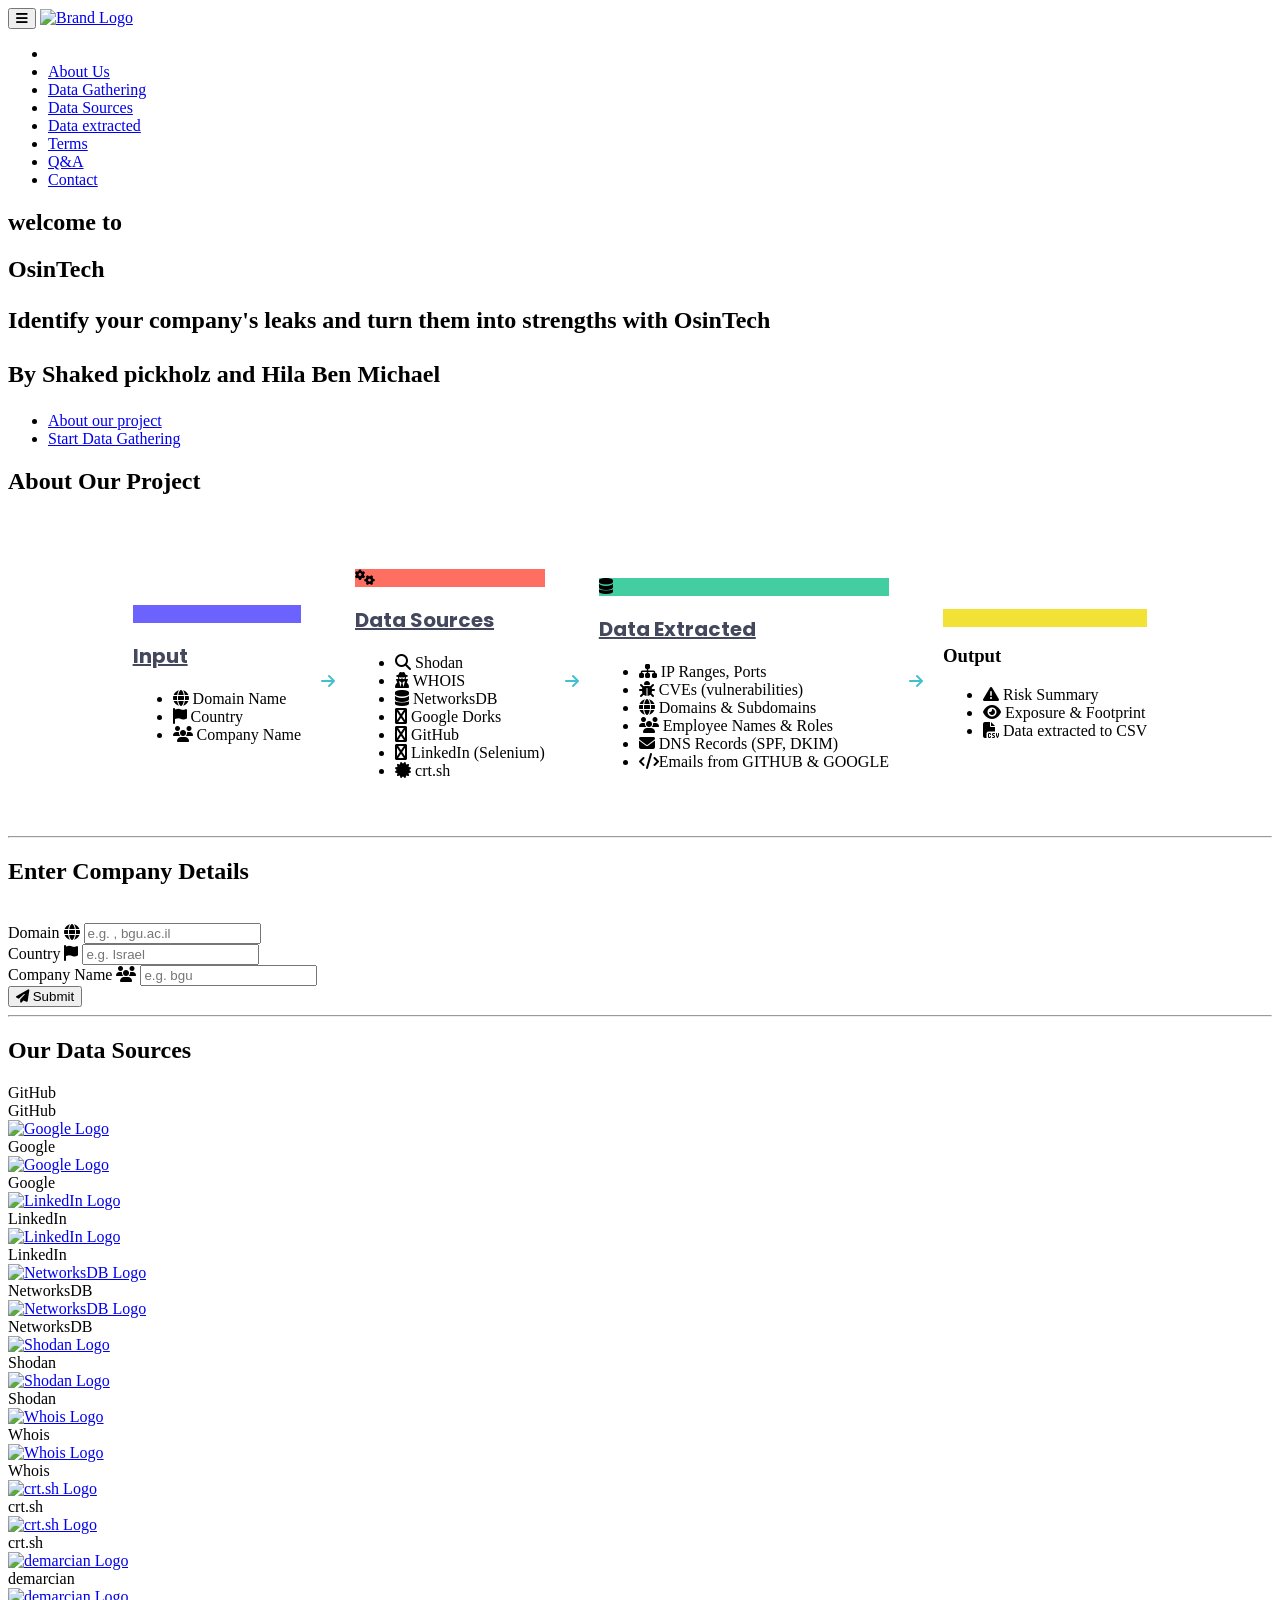
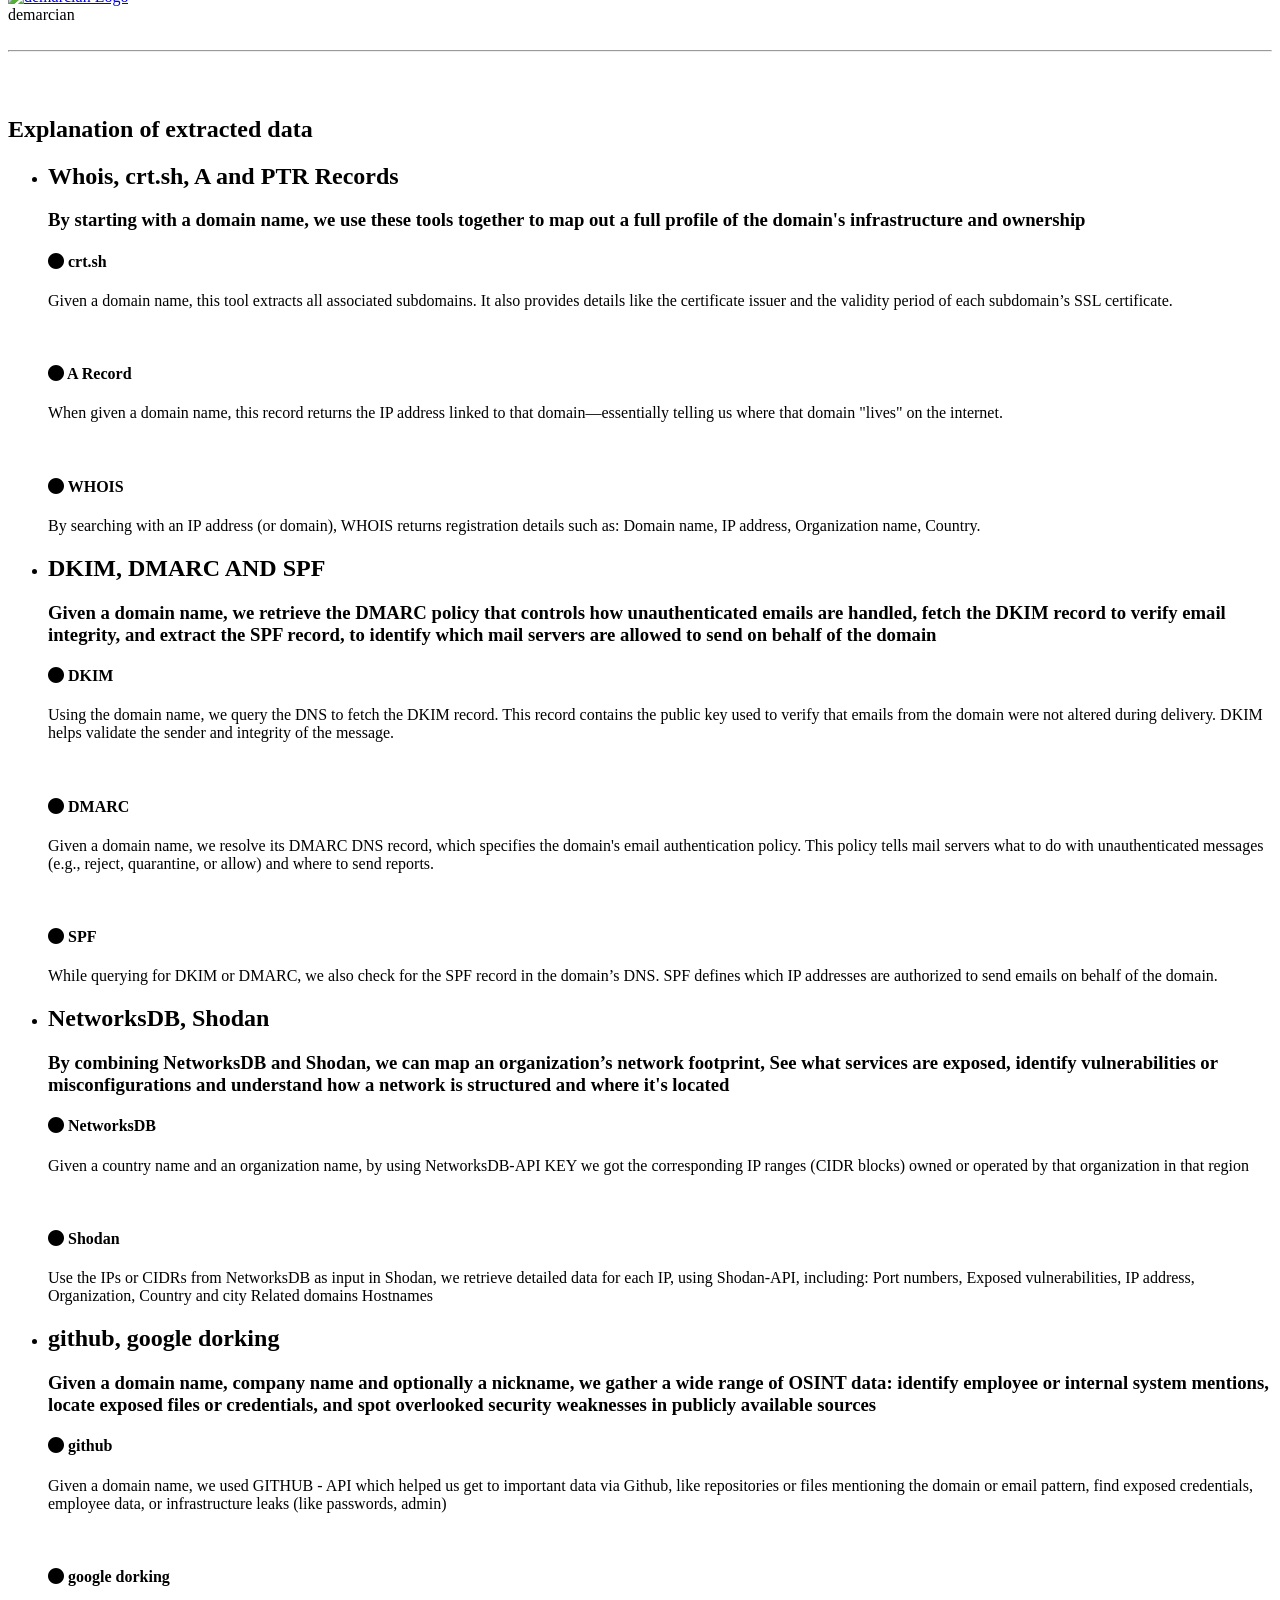
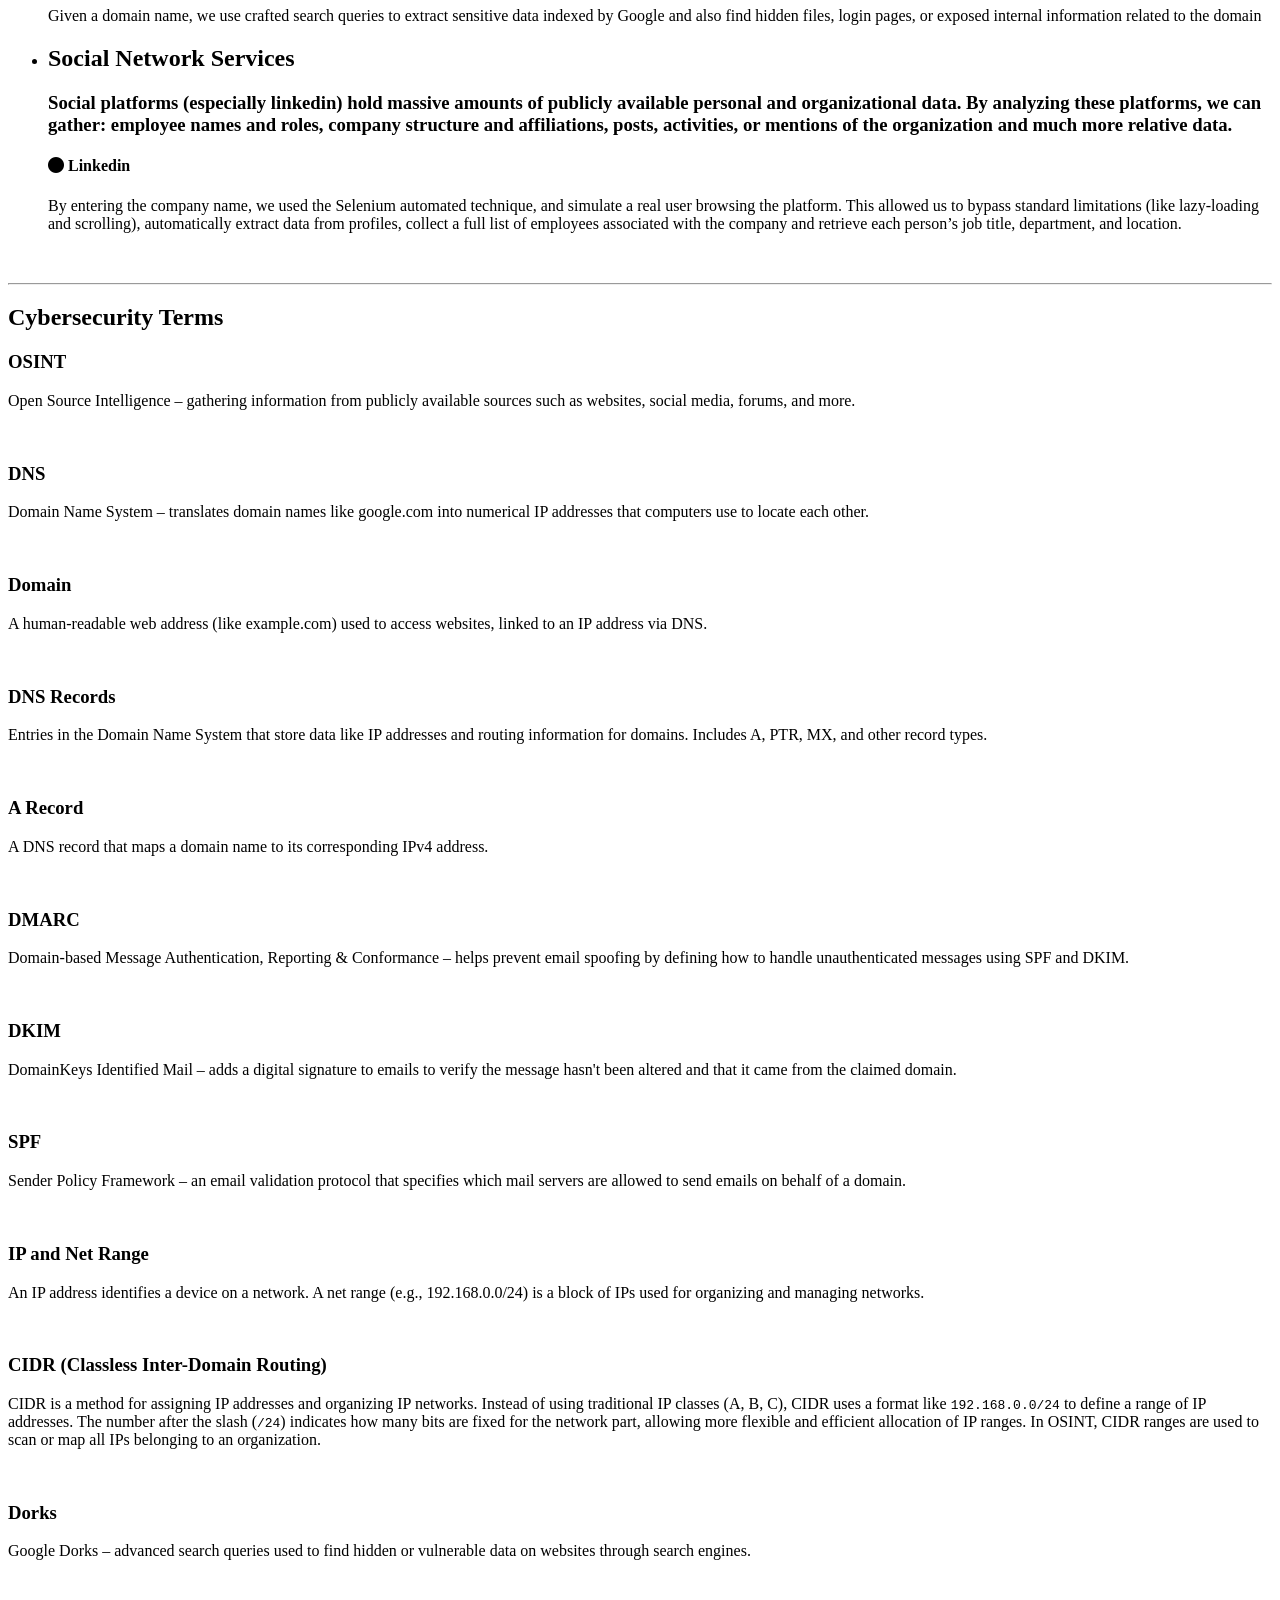
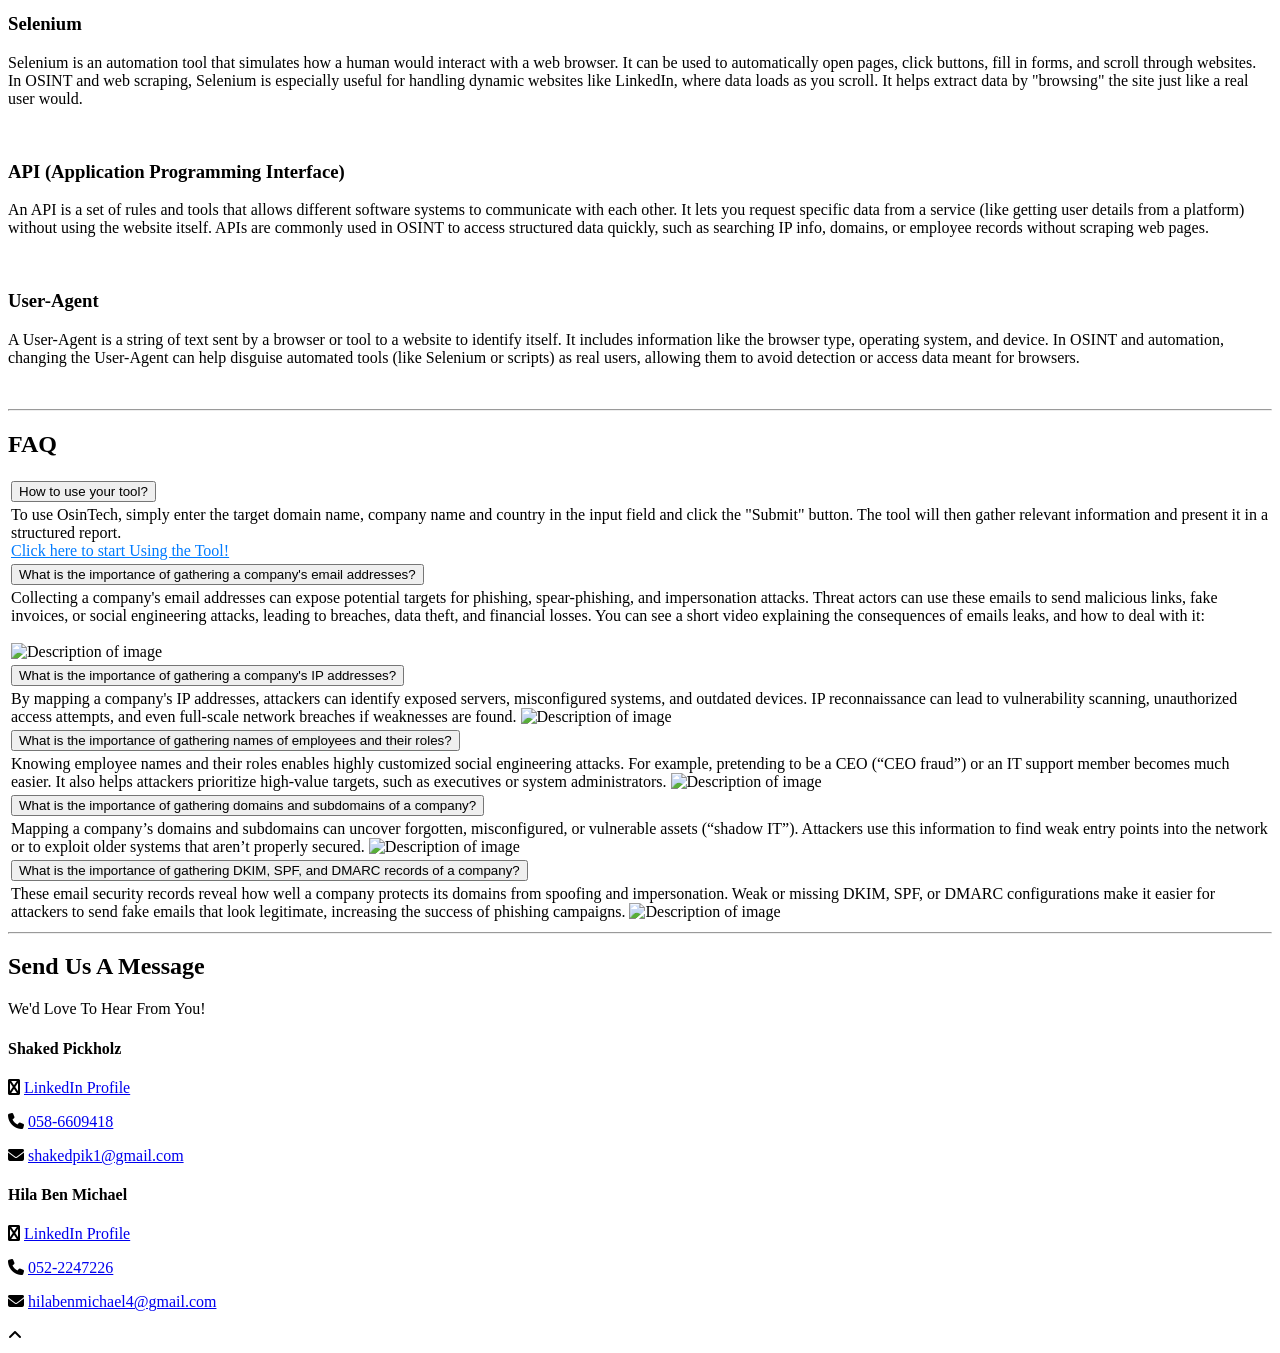
==== commit f218da02: "removed mnt-by, abuse mailbox" ====
--- a/templates/index.html
+++ b/templates/index.html
@@ -435,7 +435,7 @@
 															</h4>
 															<p class="description">
 																By searching with an IP address (or domain), WHOIS returns registration details such as:
-																Domain name, IP address, Organization name, Country, Maintainer (Mnt-By), Abuse contact email.
+																Domain name, IP address, Organization name, Country.
 															</p>
 
 														</div><!--/.timeline-content-->
